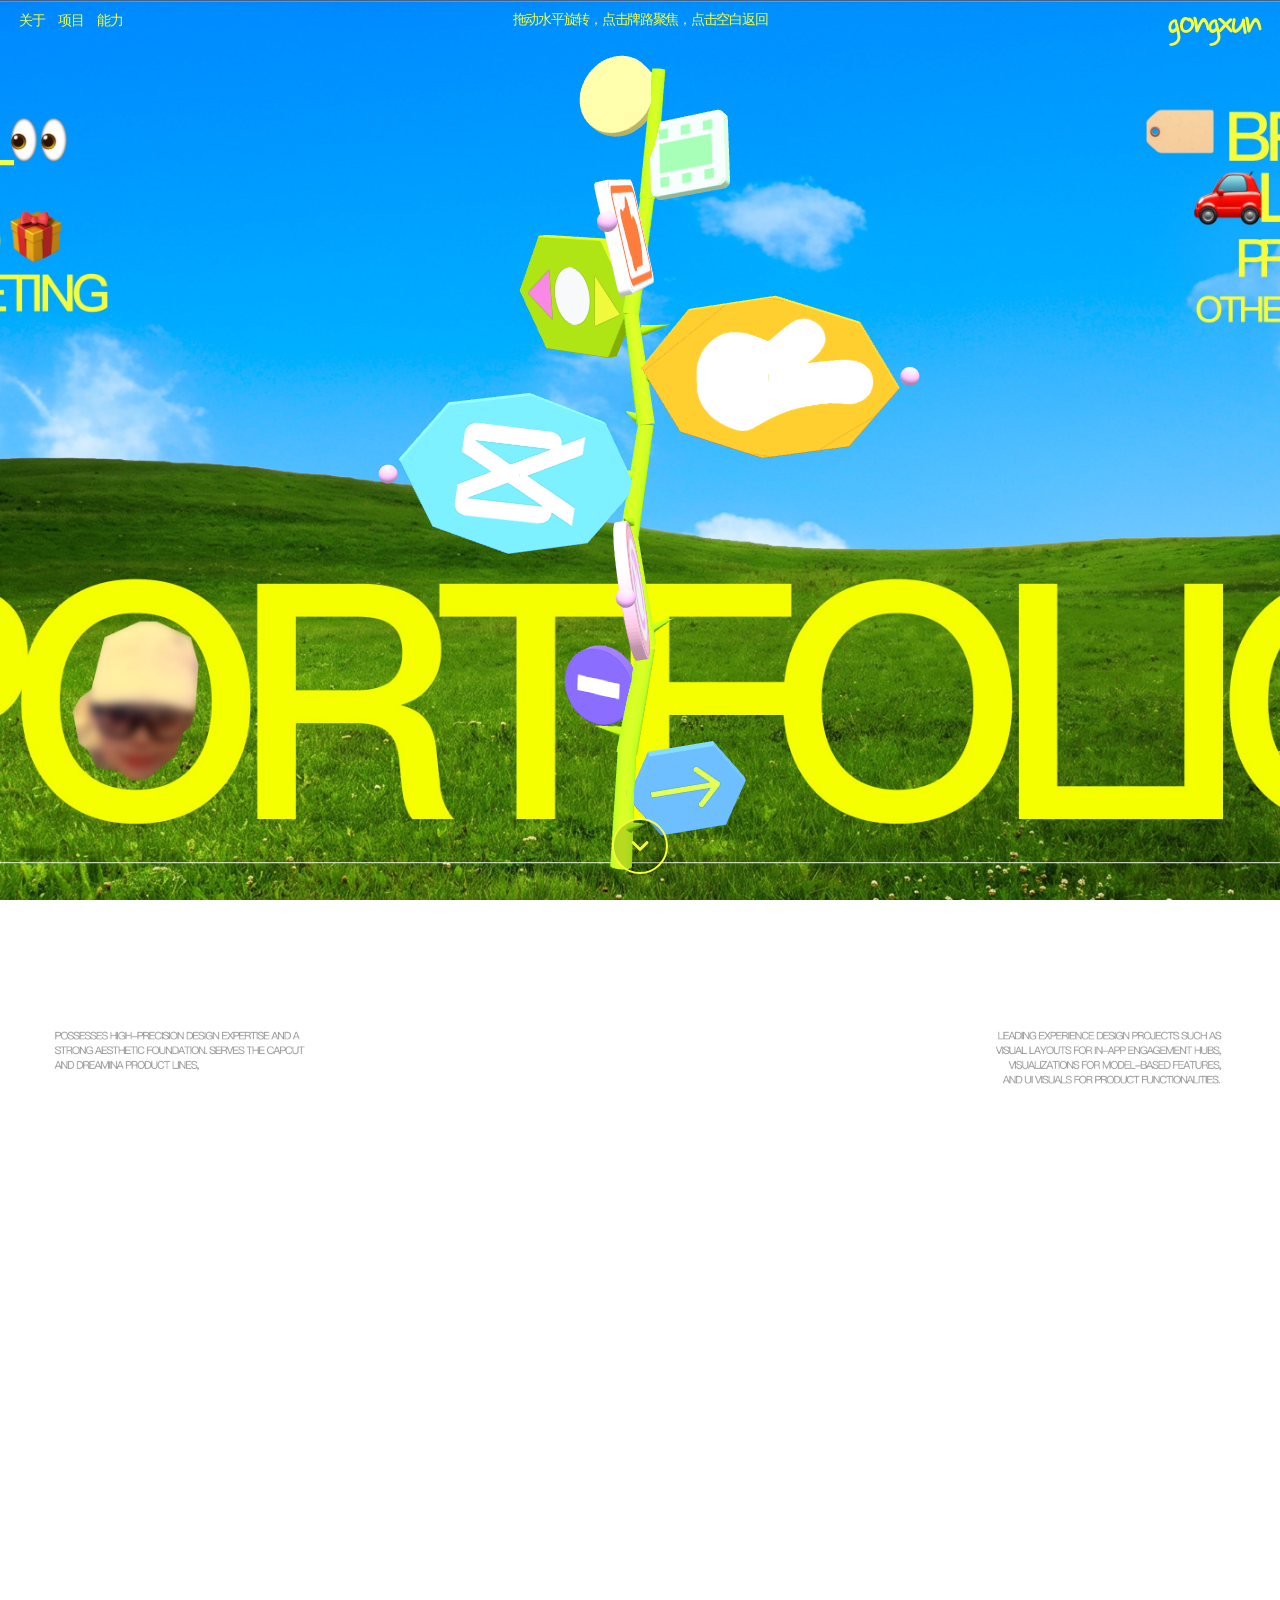
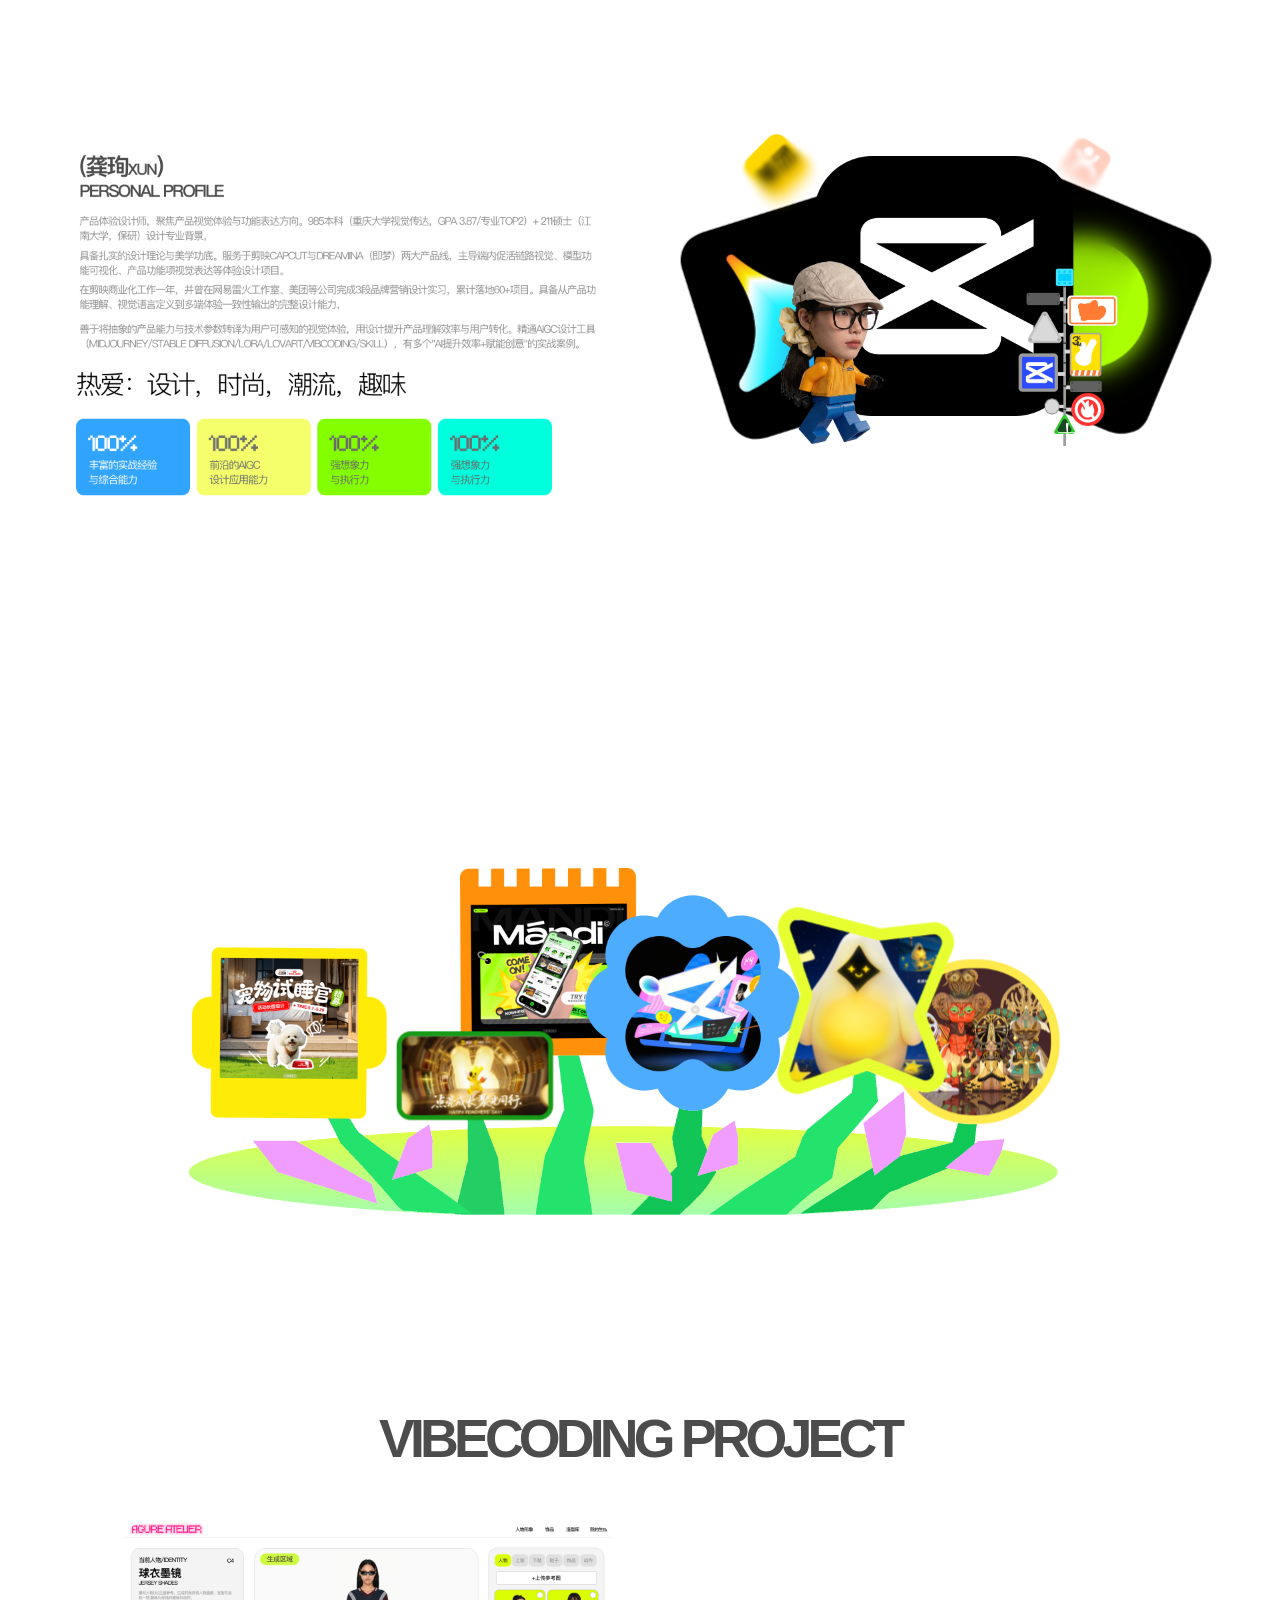
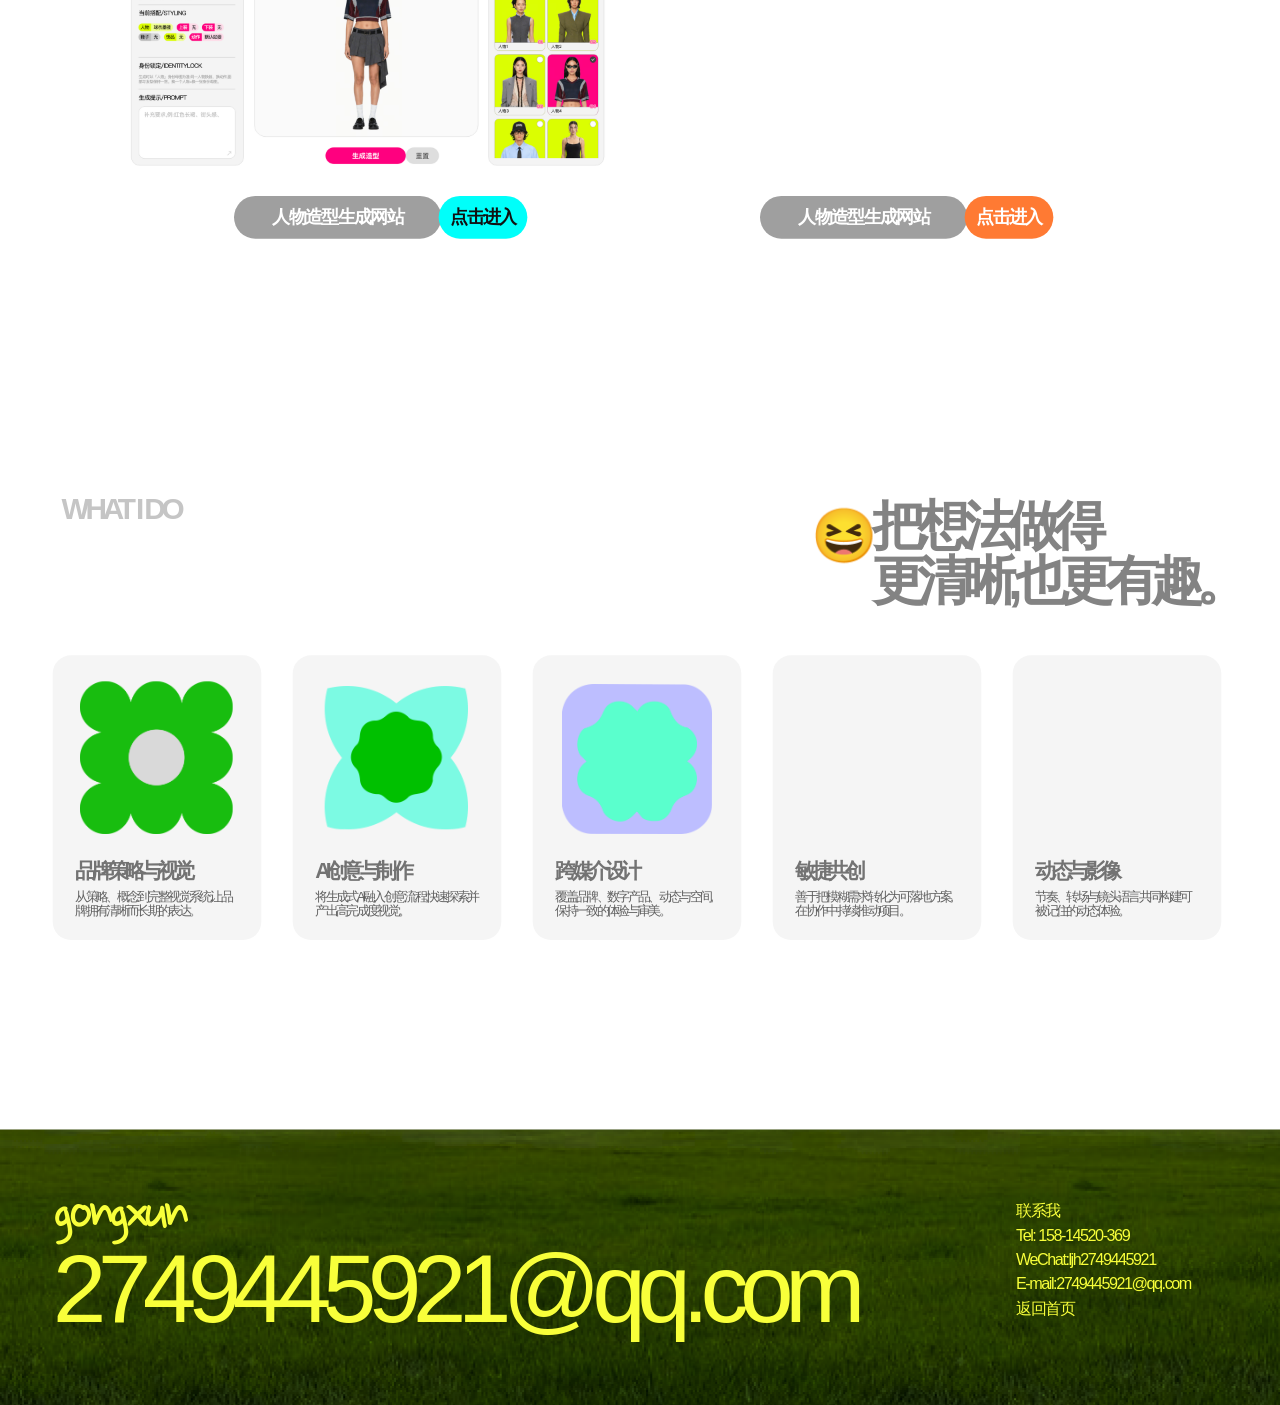
==== portfolio.html @ 0801b90e "fix: 滚动页面时自动退出路牌详情，避免文字残留" ====
<!doctype html>
<html lang="zh-CN">
<head>
<meta charset="UTF-8">
<meta name="viewport" content="width=device-width,initial-scale=1,maximum-scale=1,user-scalable=no">
<title>gongxun · PORTFOLIO</title>
<link rel="preconnect" href="https://fonts.googleapis.com">
<link rel="preconnect" href="https://fonts.gstatic.com" crossorigin>
<link href="https://fonts.googleapis.com/css2?family=Nanum+Pen+Script&display=swap" rel="stylesheet">
<style>
*{box-sizing:border-box;margin:0;padding:0}
html,body{width:100%;overflow-x:hidden;background:#fff}
body{font-family:"PingFang SC","PingFang TC",-apple-system,sans-serif;color:#F8FF3A}
.hero{position:relative;height:100vh;overflow:hidden}
.bg-full{position:absolute;inset:0;z-index:0;background:url('images/figma-home/portfolio-bg.jpg') center/cover no-repeat;transition:filter .6s ease,transform .6s ease}
body.detail-on .bg-full{filter:blur(18px) saturate(1.15);transform:scale(1.12)}
#stage3d{position:absolute;inset:0;z-index:1;display:block;width:100%;height:100%;touch-action:none;cursor:grab}
#stage3d:active{cursor:grabbing}
.board{position:absolute;left:50%;top:0;width:1920px;height:1002px;transform:translateX(-50%);transform-origin:top center;z-index:2;pointer-events:none}
.nav{position:absolute;left:29px;top:15px;display:flex;gap:20px;pointer-events:auto}
.nav a{font-size:20.7px;letter-spacing:-0.09em;line-height:29px;color:#F8FF3A;text-decoration:none;cursor:pointer;font-weight:400}
.nav a:hover{text-decoration:underline;text-underline-offset:4px}
.hint{position:absolute;left:50%;top:14px;transform:translateX(-50%);font-size:21.2px;letter-spacing:-0.09em;line-height:30px;white-space:nowrap;color:#F8FF3A}
.logo{position:absolute;right:32px;top:0;font-family:'Nanum Pen Script',cursive;font-size:66px;line-height:76px;letter-spacing:-0.09em;color:#F8FF3A}
.scroll-arrow{position:absolute;left:50%;bottom:26px;transform:translateX(-50%);z-index:5;width:56px;height:56px;border-radius:50%;border:2.5px solid #F8FF3A;color:#F8FF3A;background:rgba(0,0,0,.15);display:flex;align-items:center;justify-content:center;cursor:pointer;pointer-events:auto;transition:opacity .45s ease;animation:arrowBob 1.7s ease-in-out infinite}
.scroll-arrow svg{width:28px;height:28px}
.scroll-arrow:hover{background:rgba(248,255,58,.2)}
@keyframes arrowBob{0%,100%{transform:translateX(-50%) translateY(0)}50%{transform:translateX(-50%) translateY(9px)}}
.detail-panel{position:fixed;z-index:3;top:27.5%;pointer-events:none;opacity:0;transition:opacity .5s ease .18s,transform .5s ease .18s}
.detail-panel.side-r{left:55%;width:37.6%;text-align:left;transform:translateX(34px)}
.detail-panel.side-l{left:8.4%;width:37.6%;text-align:center;transform:translateX(-34px)}
body.detail-on .detail-panel{opacity:1;transform:none}
.dt{font-size:min(34px,1.77vw);font-weight:600;color:#fff;letter-spacing:-0.09em;line-height:1.4;text-shadow:0 2px 18px rgba(0,40,80,.35)}
.dm{margin-top:.7em;font-size:min(20px,1.04vw);line-height:1.4;color:rgba(255,255,255,.85);letter-spacing:-0.09em;text-shadow:0 2px 14px rgba(0,40,80,.35)}
.db{font-size:min(20px,1.04vw);line-height:1.4;color:rgba(255,255,255,.95);letter-spacing:-0.09em;text-shadow:0 2px 14px rgba(0,40,80,.4)}
.lower{position:relative;width:100%;overflow:hidden;background:#fff}
.lower-inner{position:absolute;left:50%;top:0;width:1920px;height:5558px;transform:translateX(-50%);transform-origin:top center}
.lower-inner img{position:absolute;display:block;user-select:none;-webkit-user-drag:none}
.sec1{top:0;left:-3px;width:1920px;height:2394px}
.sec2{top:1821px;left:-14px;width:1941px;height:1552px}
.grass{top:3950px;left:-61px;width:2107px;height:999px}
.wcard{position:absolute;top:4433px;width:313px;height:427px;background:#f5f5f5;border-radius:27.5px}
.wc1{left:79px}.wc2{left:439px}.wc3{left:799px}.wc4{left:1159px}.wc5{left:1519px}
.wcard .f1{left:41px;top:39px;width:229px;height:229px}
.wcard .f2a{left:41px;top:39px;width:229px;height:229px}
.wcard .f2b{left:48px;top:46px;width:215px;height:215px}
.wcard .f3b{left:44px;top:43px;width:225px;height:225px}
.wcard .f3a{left:44px;top:32px;width:229px;height:229px}
.wcard .f4{left:37px;top:39px;width:238px;height:228px}
.wcard .f5a{left:44px;top:43px;width:225px;height:225px}
.wcard .f5b{left:55px;top:55px;width:202px;height:202px}
.wc-title{position:absolute;left:34px;top:307px;font-weight:600;font-size:31.8px;line-height:33px;letter-spacing:-7.3px;color:#737373;white-space:nowrap}
.wc-desc{position:absolute;left:34px;top:351px;width:244px;font-weight:300;font-size:19.8px;line-height:20.5px;letter-spacing:-4.5px;color:#606060}
.foot{position:absolute;left:-31px;top:5144px;width:1982px;height:693px;overflow:hidden}
.foot>img{left:0;top:0;width:1982px;height:693px}
.foot-gx{position:absolute;left:110px;top:75px;font-family:'Nanum Pen Script',cursive;font-weight:400;font-size:94.5px;line-height:109px;letter-spacing:-8.5px;color:#F8FF3A}
.foot-contact{position:absolute;left:1555px;top:104px;width:306px;font-weight:400;font-size:24.3px;line-height:36.8px;letter-spacing:-2.2px;color:#F8FF3A;white-space:pre-line;text-align:left}
.foot-email{position:absolute;left:110px;top:130px;font-weight:400;font-size:144.8px;line-height:218.7px;letter-spacing:-13px;color:#F8FF3A;white-space:nowrap}
.collage-blank{position:absolute;left:-80px;top:302px;width:2080px;height:784px;background:#fff;z-index:2}
.piece-wrap{position:absolute;left:0;top:0;z-index:3;will-change:transform;pointer-events:auto;-webkit-user-drag:none}
.piece{position:absolute;left:0;top:0;width:100%;height:100%;pointer-events:none;-webkit-user-drag:none;user-select:none}
.pc-gray{filter:grayscale(1)}
.pc-color{opacity:0;transition:opacity .35s ease}
.piece-wrap:hover .pc-color{opacity:1}
.scene-blank{position:absolute;left:1010px;top:1243px;width:819px;height:593px;background:#fff;z-index:2}
#sceneLayer{position:absolute;left:0;top:0;width:100%;height:100%;z-index:3;pointer-events:none}
.scene-img{position:absolute;display:block;-webkit-user-drag:none;user-select:none;pointer-events:none;transform-origin:50% 50%}
.scene-fan{will-change:transform}
.scene-hit{position:absolute;left:1010px;top:1243px;width:819px;height:593px;z-index:8;pointer-events:auto}
.vibe-link{position:absolute;z-index:9;display:block}
.garden-blank{position:absolute;left:-80px;top:1997px;width:2080px;height:1009px;background:#fff;z-index:1}
.garden-base{position:absolute;left:282.9px;top:2540.9px;width:1303px;height:331.5px;z-index:2;pointer-events:none;user-select:none;-webkit-user-drag:none}
.garden-title{position:absolute;left:501px;top:2105px;width:917px;z-index:4;font-weight:600;font-size:80.5px;line-height:83.4px;letter-spacing:-7.25px;color:#4c4c4c;text-align:center;text-transform:uppercase;white-space:nowrap;opacity:0;transition:opacity .6s ease}
.garden-title.shown{opacity:1}
.garden-label{position:absolute;z-index:4;color:#6a6a6a;font-size:19.35px;line-height:31px;white-space:nowrap;pointer-events:none;opacity:0;transition:opacity .55s ease}
.garden-label.shown{opacity:1}
.garden-label .zh{font-weight:600}
.garden-label .en{font-weight:400;margin-top:-10.4px}
#gardenSvg{position:absolute;left:0;top:0;width:1920px;height:5558px;z-index:4;pointer-events:none;overflow:visible}
#gardenSvg path,#gardenSvg circle{opacity:0;transition:opacity .55s ease}
#gardenSvg path.shown,#gardenSvg circle.shown{opacity:1}
.vibe-blank{position:absolute;left:-80px;top:3006px;width:2080px;height:944px;background:#fff;z-index:1}
.vibe-shot{z-index:2;border-radius:41px;object-fit:cover}
.vibe-title{position:absolute;left:501px;top:3167px;width:917px;z-index:4;font-weight:600;font-size:80.5px;line-height:83.4px;letter-spacing:-7.25px;color:#4c4c4c;text-align:center;text-transform:uppercase;white-space:nowrap}
.vibe-pill{position:absolute;z-index:4;height:64px;border-radius:32px;background:#9f9f9f;display:flex;align-items:center;justify-content:center;font-weight:600;font-size:27.1px;line-height:28.1px;letter-spacing:-2.44px;color:#fff}
.vibe-btn{position:absolute;z-index:4;width:133px;height:64px;border-radius:32px;display:flex;align-items:center;justify-content:center;font-weight:600;font-size:27.1px;line-height:28.1px;letter-spacing:-2.44px}
.vibe-btn.cyan{background:#00fffa;color:#111}
.vibe-btn.orange{background:#ff7a33;color:#fff}
.what-en{position:absolute;left:34px;top:4191px;width:295px;z-index:4;font-weight:600;font-size:44.65px;line-height:46.26px;letter-spacing:-6.25px;color:#c5c5c5;text-align:center}
.what-emoji{position:absolute;left:1216px;top:4213px;width:80px;height:59px;z-index:4;font-size:79.7px;line-height:82.6px;overflow:visible}
.what-cn{position:absolute;left:1308px;top:4198px;width:565px;z-index:4;font-weight:600;font-size:79.7px;line-height:82.6px;letter-spacing:-11.96px;color:#838383}
#flowerMask{position:absolute;left:0;top:0;width:100%;height:100%;z-index:2;pointer-events:none}
#flowerMask img{position:absolute;display:block}
#flowerLayer{position:absolute;left:0;top:0;width:100%;height:100%;z-index:3;pointer-events:none}
.flower{position:absolute;transform-origin:50% 100%;pointer-events:auto;cursor:pointer;will-change:transform}
.flower img{position:absolute;display:block;pointer-events:none;-webkit-user-drag:none;user-select:none}
.flower.nopdf{cursor:default}
.pdf-backdrop{position:fixed;inset:0;z-index:50;display:flex;align-items:center;justify-content:center;background:rgba(28,28,32,.42);backdrop-filter:blur(14px);-webkit-backdrop-filter:blur(14px);opacity:0;pointer-events:none;transition:opacity .3s ease}
.pdf-backdrop.open{opacity:1;pointer-events:auto}
.pdf-win{position:relative;width:min(88vw,1040px);height:84vh;max-height:880px;background:#4b4f54;border-radius:24px;overflow:hidden;box-shadow:0 30px 90px rgba(0,0,0,.38);display:flex;flex-direction:column;transform:scale(.95) translateY(12px);transition:transform .32s cubic-bezier(.22,1,.36,1)}
.pdf-backdrop.open .pdf-win{transform:scale(1) translateY(0)}
.pdf-bar{position:absolute;top:0;left:0;right:0;z-index:3;display:flex;align-items:center;gap:14px;padding:0 22px;height:62px;background:rgba(255,255,255,.86);backdrop-filter:blur(14px);-webkit-backdrop-filter:blur(14px);border-bottom:1px solid rgba(0,0,0,.06);transition:opacity .28s ease,transform .28s ease}
.pdf-win.idle .pdf-bar{opacity:0;transform:translateY(-12px);pointer-events:none}
.pdf-title{font-weight:600;font-size:17px;color:#333;letter-spacing:-.2px;flex:1;min-width:0;white-space:nowrap;overflow:hidden;text-overflow:ellipsis}
.pdf-ext{flex:none;font-size:13px;font-weight:600;color:#777;border:1px solid #dcdcdc;border-radius:20px;padding:5px 12px;text-decoration:none;transition:border-color .2s,color .2s,background .2s}
.pdf-ext:hover{border-color:#bbb;color:#444;background:rgba(255,255,255,.7)}
.pdf-close{flex:none;width:38px;height:38px;border-radius:50%;border:none;background:#f0f0f0;color:#666;font-size:17px;line-height:1;cursor:pointer;display:flex;align-items:center;justify-content:center;transition:background .2s,color .2s}
.pdf-close:hover{background:#e2e2e2;color:#111}
.pdf-scroll{flex:1;overflow-y:auto;overflow-x:hidden;display:flex;flex-direction:column;align-items:stretch;gap:0;padding:0;scrollbar-width:none;-ms-overflow-style:none}
.pdf-scroll::-webkit-scrollbar{width:0;height:0;display:none}
.pdf-page{flex:none;width:100%;background:#fff;overflow:hidden}
.pdf-page canvas{display:block;width:100%;height:auto}
.pdf-loading{margin:auto;color:rgba(255,255,255,.85);font-size:15px;letter-spacing:.5px}
.pdf-fallback{flex:1;width:100%;border:0;background:#fff}
html.pdf-lock,body.pdf-lock{overflow:hidden}
</style>
<script type="importmap">{"imports":{"three":"./vendor/three.module.js","three/addons/":"./vendor/three-addons/"}}</script>
</head>
<body>
<section class="hero">
<div class="bg-full"></div>
<div class="board">
  <nav class="nav">
    <a href="#">关于</a>
    <a href="#">项目</a>
    <a href="#">能力</a>
  </nav>
  <div class="hint">拖动水平旋转，点击牌路聚焦，点击空白返回</div>
  <div class="logo">gongxun</div>
</div>
<canvas id="stage3d"></canvas>
<div class="scroll-arrow" id="scrollArrow" role="button" aria-label="向下滚动"><svg viewBox="0 0 24 24" fill="none" stroke="currentColor" stroke-width="2.4" stroke-linecap="round" stroke-linejoin="round"><path d="M6 9l6 6 6-6"/></svg></div>
</section>
<div class="detail-panel" id="detailPanel">
  <div class="dt" id="dTitle"></div>
  <div class="dm" id="dMeta"></div>
  <div id="dBody"></div>
</div>
<div class="pdf-backdrop" id="pdfBackdrop">
  <div class="pdf-win" role="dialog" aria-modal="true" aria-labelledby="pdfTitle">
    <div class="pdf-bar">
      <div class="pdf-title" id="pdfTitle"></div>
      <a class="pdf-ext" id="pdfExt" href="#" target="_blank" rel="noopener">新窗口打开</a>
      <button class="pdf-close" id="pdfClose" aria-label="关闭">✕</button>
    </div>
    <div class="pdf-scroll" id="pdfScroll"></div>
  </div>
</div>
<main class="lower" id="lower">
<div class="lower-inner" id="lowerInner">
  <img class="sec1" data-src="images/figma-home/lower-sec1.png" alt="" loading="lazy" decoding="async">
  <img class="sec2" data-src="images/figma-home/lower-sec2.png" alt="" loading="lazy" decoding="async">
  <img class="grass" data-src="images/figma-home/lower-grass.png" alt="" loading="lazy" decoding="async">
  <div class="collage-blank"></div>
  <div id="pieceLayer"></div>
  <div class="scene-blank"></div>
  <div id="sceneLayer"></div>
  <div class="scene-hit" id="sceneHit"></div>
  <div id="flowerMask"></div>
  <div id="flowerLayer"></div>
  <div class="garden-blank"></div>
  <img class="garden-base" data-src="images/figma-home/garden-base.png?v=20260901b" alt="" loading="lazy" decoding="async">
  <div class="garden-title">🔑Key Projects</div>
  <svg id="gardenSvg" viewBox="0 0 1920 5558" xmlns="http://www.w3.org/2000/svg">
    <g stroke="#b5b5b5" stroke-width="2" fill="none">
      <path d="M356 2411 V2458"/>
      <path d="M645 2336 V2598"/>
      <path d="M914 2285 V2352"/>
      <path d="M1074 2336 V2410"/>
      <path d="M1317 2321 V2438"/>
      <path d="M1609 2449 V2523 H1562"/>
    </g>
    <g>
      <circle cx="356" cy="2413" r="5" fill="#ffe100"/>
      <circle cx="645" cy="2336" r="5" fill="#179b17"/>
      <circle cx="914" cy="2285" r="5" fill="#ff9009"/>
      <circle cx="1074" cy="2336" r="5" fill="#4eacff"/>
      <circle cx="1317" cy="2320" r="5" fill="#e7ff30"/>
      <circle cx="1609" cy="2449" r="5" fill="#ffea4e"/>
    </g>
  </svg>
  <div class="garden-label" style="left:267px;top:2352px;width:295px"><div class="zh">大众点评实习设计作品</div><div class="en">Dazhong Dianping Design Works</div></div>
  <div class="garden-label" style="left:549px;top:2275px;width:203px"><div class="zh">美团实习设计作品</div><div class="en">Meituan Design Works</div></div>
  <div class="garden-label" style="left:835px;top:2223px;width:150px"><div class="zh">IU设计作品</div><div class="en">IU Design Works</div></div>
  <div class="garden-label" style="left:1016px;top:2267px;width:238px"><div class="zh">剪映商业化设计作品</div><div class="en">Commercial Design Works</div></div>
  <div class="garden-label" style="left:1232px;top:2236px;width:203px"><div class="zh">其他设计作品</div><div class="en">Internship design work</div></div>
  <div class="garden-label" style="left:1534px;top:2386px;width:148px"><div class="zh">IP设计作品</div><div class="en">IP Design Works</div></div>
  <div class="vibe-blank"></div>
  <img class="vibe-shot" data-src="images/figma-home/vibe-studio.png" style="left:181px;top:3332px;width:741px;height:383px" alt="人物造型生成网站工作台" loading="lazy" decoding="async">
  <img class="vibe-shot" data-src="images/figma-home/vibe-poster.png" style="left:988px;top:3332px;width:743px;height:383px" alt="海报模板工坊" loading="lazy" decoding="async">
  <div class="vibe-title">Vibecoding project</div>
  <div class="vibe-pill" style="left:351px;top:3744px;width:311px">人物造型生成网站</div>
  <div class="vibe-pill" style="left:1140px;top:3744px;width:311px">人物造型生成网站</div>
  <div class="vibe-btn cyan" style="left:658px;top:3744px">点击进入</div>
  <div class="vibe-btn orange" style="left:1447px;top:3744px">点击进入</div>
  <a class="vibe-link" href="atelier.html" style="left:658px;top:3744px;width:133px;height:64px" aria-label="进入人物造型生成网站"></a>
  <a class="vibe-link" href="poster.html" style="left:1447px;top:3744px;width:133px;height:64px" aria-label="进入海报生成工坊"></a>
  <div class="what-en">WHAT I DO</div>
  <div class="what-emoji">😆</div>
  <div class="what-cn">把想法做得<br>更清晰,也更有趣。</div>
  <div class="wcard wc1">
    <img class="f1" data-src="images/figma-home/flower1.png" alt="" loading="lazy" decoding="async">
    <div class="wc-title">品牌策略与视觉</div>
    <div class="wc-desc">从策略、概念到完整视觉系统,让品牌拥有清晰而长期的表达。</div>
  </div>
  <div class="wcard wc2">
    <img class="f2a" data-src="images/figma-home/flower2-bg.png" alt="" loading="lazy" decoding="async">
    <img class="f2b" data-src="images/figma-home/flower2-fg.png" alt="" loading="lazy" decoding="async">
    <div class="wc-title">AI创意与制作</div>
    <div class="wc-desc">将生成式AI融入创意流程,快速探索并产出高完成度视觉。</div>
  </div>
  <div class="wcard wc3">
    <img class="f3b" data-src="images/figma-home/flower3-bg.png" alt="" loading="lazy" decoding="async">
    <img class="f3a" data-src="images/figma-home/flower3-fg.png" alt="" loading="lazy" decoding="async">
    <div class="wc-title">跨媒介设计</div>
    <div class="wc-desc">覆盖品牌、数字产品、动态与空间,保持一致的体验与审美。</div>
  </div>
  <div class="wcard wc4">
    <img class="f4" data-src="images/figma-home/flower5.png" alt="" loading="lazy" decoding="async">
    <div class="wc-title">敏捷共创</div>
    <div class="wc-desc">善于把模糊需求转化为可落地方案,在协作中持续推动项目。</div>
  </div>
  <div class="wcard wc5">
    <img class="f5a" data-src="images/figma-home/flower4-bg.png" alt="" loading="lazy" decoding="async">
    <img class="f5b" data-src="images/figma-home/flower4-fg.png" alt="" loading="lazy" decoding="async">
    <div class="wc-title">动态与影像</div>
    <div class="wc-desc">节奏、转场与镜头语言共同构建可被记住的动态体验。</div>
  </div>
  <footer class="foot">
    <img data-src="images/figma-home/lower-footer.png" alt="" loading="lazy" decoding="async">
    <div class="foot-gx">gongxun</div>
    <div class="foot-contact">联系我
Tel: 158-14520-369
WeChat:ljh2749445921
E-mail:2749445921@qq.com
返回首页</div>
    <div class="foot-email">2749445921@qq.com</div>
  </footer>
</div>
</main>
<script>
(function(){
  var io=new IntersectionObserver(function(es){
    es.forEach(function(en){
      if(en.isIntersecting){
        var im=en.target;
        if(im.dataset&&im.dataset.src){im.src=im.dataset.src;im.removeAttribute('data-src');}
        io.unobserve(im);
      }
    });
  },{rootMargin:'350px 0px'});
  function reg(n){if(n&&n.nodeType===1){if(n.tagName==='IMG'&&n.dataset&&n.dataset.src)io.observe(n);if(n.querySelectorAll)n.querySelectorAll('img[data-src]').forEach(function(im){io.observe(im);});}}
  document.querySelectorAll('img[data-src]').forEach(function(im){io.observe(im);});
  new MutationObserver(function(muts){
    muts.forEach(function(m){m.addedNodes&&m.addedNodes.forEach(reg);});
  }).observe(document.documentElement,{childList:true,subtree:true});
})();
</script>
<script type="module">
import * as THREE from'three';
import{OrbitControls}from'three/addons/controls/OrbitControls.js';

const scene=new THREE.Scene();
const camera=new THREE.PerspectiveCamera(31,innerWidth/innerHeight,.1,100);
camera.position.set(11.2,0.4,18.0);
const renderer=new THREE.WebGLRenderer({antialias:true,alpha:true,canvas:document.getElementById('stage3d')});
renderer.setPixelRatio(Math.min(devicePixelRatio,2));
renderer.setSize(innerWidth,innerHeight);
renderer.setClearColor(0x000000,0);
renderer.outputColorSpace=THREE.SRGBColorSpace;

scene.add(new THREE.HemisphereLight(0xffffff,0xc7c9cc,2.5));
const key=new THREE.DirectionalLight(0xffffff,3.5);key.position.set(6,10,9);scene.add(key);
const fill=new THREE.DirectionalLight(0xdbe3ef,1.4);fill.position.set(-8,3,-7);scene.add(fill);
const rig=new THREE.Group();scene.add(rig);

const trunkMat=new THREE.MeshStandardMaterial({color:0xb9ff12,roughness:.82,metalness:0}),
branchMat=new THREE.MeshStandardMaterial({color:0xa9ef00,roughness:.86,metalness:0}),
thornMat=new THREE.MeshStandardMaterial({color:0xa3e900,roughness:.88,metalness:0}),
budMat=new THREE.MeshStandardMaterial({color:0xf0b9f3,roughness:.88,metalness:0});

function cylinderSeg(a,b,r,mat,radial=18){
 const d=new THREE.Vector3().subVectors(b,a),m=new THREE.Vector3().addVectors(a,b).multiplyScalar(.5);
 const mesh=new THREE.Mesh(new THREE.CylinderGeometry(r*.84,r,d.length(),radial),mat);
 mesh.position.copy(m);
 mesh.quaternion.setFromUnitVectors(new THREE.Vector3(0,1,0),d.clone().normalize());
 rig.add(mesh);return mesh;
}
const trunkPts=[[-.28,-5.25,.02],[-.18,-3.75,.04],[.08,-2.35,-.03],[-.15,-.9,.02],[.08,.55,-.02],[-.12,2,.03],[.1,3.5,-.02],[.3,5.15,.02]].map(p=>new THREE.Vector3(...p));
for(let i=0;i<trunkPts.length-1;i++)cylinderSeg(trunkPts[i],trunkPts[i+1],.145-i*.007,trunkMat,22);
function trunkX(y){for(let i=0;i<trunkPts.length-1;i++){const a=trunkPts[i],b=trunkPts[i+1];if(y>=a.y&&y<=b.y)return THREE.MathUtils.lerp(a.x,b.x,(y-a.y)/(b.y-a.y));}return 0;}
[-4.72,-3.48,-2.12,-.72,.62,1.78,3.08,4.28].forEach((y,i)=>{
 const an=i*2.37+.42,rad=new THREE.Vector3(Math.cos(an),0,Math.sin(an));
 const base=new THREE.Vector3(trunkX(y),y,0).addScaledVector(rad,.11);
 const tip=base.clone().addScaledVector(rad,.38);tip.y+=i%2?.07:.12;
 const d=new THREE.Vector3().subVectors(tip,base);
 const th=new THREE.Mesh(new THREE.ConeGeometry(.075,d.length(),5),thornMat);
 th.position.addVectors(base,tip).multiplyScalar(.5);
 th.quaternion.setFromUnitVectors(new THREE.Vector3(0,1,0),d.normalize());
 rig.add(th);
});

const leaves=[
 {y:4.88,a:2.98,w:1.02,h:1.02,type:'circle',tilt:.13,roll:-.08,ci:1,side:-1},
 {y:3.98,a:-.08,w:1.03,h:.98,type:'round',map:'mint',tilt:-.14,roll:.1,ci:0,side:1},
 {y:2.92,a:1.18,w:2.2,h:1.34,type:'round',map:'orange-card',tilt:.2,roll:-.17,bud:1,ci:2,side:1},
 {y:2.30,a:3.48,w:2.46,h:1.56,type:'greenleaf',tilt:-.19,roll:.14,ci:3,side:-1},
 {y:1.18,a:-.38,w:3.3,h:2.07,type:'rabbit',map:'rabbit',tilt:.15,roll:-.09,bud:1,ci:4,side:1},
 {y:-.12,a:2.38,w:3.05,h:2.07,type:'bluepoly',tilt:-.17,roll:.12,bud:1,ci:5,side:-1},
 {y:-1.52,a:1.08,w:1.72,h:1.72,type:'circle',map:'fire',tilt:.16,roll:-.07,bud:1,ci:7,side:1},
 {y:-2.92,a:3.08,w:1.02,h:1.02,type:'circle',map:'minus',tilt:-.14,roll:.09,ci:8,side:-1},
 {y:-4.28,a:-.62,w:1.52,h:1.1,type:'arrowpoly',tilt:.18,roll:.16,ci:6,side:1}
];
const panelColors=[0xfff78e,0xcfffd4,0xffffff,0xb3e900,0xffb820,0x6ed8ff,0xffc7e1,0x7e61ff,0x5faafe];

const details=[
 {t:'关于我 / 视觉设计师',m:'2026 届应届 ｜ 坐标北京',b:[
  '以 3D 路标串联整个作品集导航，拖动路牌可以旋转，点击路牌查看对应板块',
  '方向覆盖视觉设计、品牌设计与 AIGC 创意生产，跟着路标依次探索',
  '底部 PORTFOLIO 大字 O 里的头像就是我本人']},
 {t:'导航 / 点击路牌聚焦',m:'拖动水平旋转 ｜ 单击查看详情',b:[
  '单击任意路牌：镜头推近聚焦，背景虚化并展开文字介绍',
  '继续单击其他路牌可直接切换详情内容',
  '点击空白处退出详情模式，返回全景视图']},
 {t:'美团大众点评 / 品牌营销设计师 / 实习',m:'时间：2025.03 – 2025.05 ｜ 累计落地项目：20+',b:[
  '主导整合营销视觉设计：深度洞察"携宠出游"新兴生活方式，独立负责主视觉KV、线上活动页及线下《住玩攻略》地图等全链路物料设计，成功传递"宠物友好"品牌形象，有效提升必住榜在养宠人群中的品牌认知与好感度，并参与皇家宠物食品达成品牌合作；活动UV-CTR达0.72%，显著高于行业均值',
  '负责多场景视觉设计与营销玩法页面设计：从0到1完成活动视觉策略制定、主KV设计及多端延展，精准契合"户外解压""地方美食"主题；针对"用户流量分散"的核心痛点，设计了一套以"收集贴纸"为激励的周期性任务玩法页面视觉设计，有效引导用户跨品类参与"解压""丽人"等场景活动',
  '深化品牌触点体验与实体物料落地：主导"必住榜"内宣活动实体宣传物料设计，凭借优质物料推动活动参与度与反响双优，进一步扩大必住榜在员工内部的认知覆盖',
  '头图动效设计：参与并负责5个活动头图的动效设计，以动态视觉呈现强化内容吸引力，提升用户点击率']},
 {t:'BRAND MARKETING / 品牌营销',m:'品牌设计 ｜ 2024 – 2026',b:[
  '品牌 VI 系统：标志、色彩、字体与应用规范搭建',
  '包装设计：结构、材质与印刷工艺全程跟进',
  'IP 形象与周边：从角色设定到实物打样落地']},
 {t:'美团 / 品牌创意设计师 / 实习',m:'时间：2025.06 – 2025.08 ｜ 累计落地项目：20+',b:[
  '主导2025教师节全案视觉：独立负责「点亮成长，聚光同行」活动设计，提出"知识隧道"创意策略，运用AIGC工具2天内产出3版高质量KV并获一次性通过，完成30+项物料延展，强化品牌感知',
  '驱动AIGC设计流程革新：作为团队AIGC核心应用者，日均可根据项目最高输出10多版差异化提案，提升创意效率；设计可复用AI模板，赋能非设计人员快速产出，降低项目成本',
  '打造高口碑文化实体产品：主导MVP文化贴纸系列设计，实现企业文化"软着陆"；设计袋鼠捏捏乐玩具包装设计，全程跟进印刷生产与质量把控，确保设计理念完美落地',
  '优化品牌触点体验：利用AI视频生成公众号动态图标系统设计，融合实景插画与AI辅助设计，提升内容辨识度与用户体验',
  '承担企业公益设计：参与"青山公益"项目视觉设计，运用Lora模型1.5天完成从创意到排版全流程，生动传递美团在环保领域的贡献，用设计践行企业社会责任',
  '参与AI视频生成设计：参与美团袋鼠大艺术家宣传片AI视频生成设计，协助分镜生成与视频转场生成']},
 {t:'美团 / 品牌创意设计师 / 实习',m:'时间：2025.06 – 2025.08 ｜ 累计落地项目：20+',b:[
  '主导2025教师节全案视觉：独立负责「点亮成长，聚光同行」活动设计，提出"知识隧道"创意策略，运用AIGC工具2天内产出3版高质量KV并获一次性通过，完成30+项物料延展，强化品牌感知',
  '驱动AIGC设计流程革新：作为团队AIGC核心应用者，日均可根据项目最高输出10多版差异化提案，提升创意效率；设计可复用AI模板，赋能非设计人员快速产出，降低项目成本',
  '打造高口碑文化实体产品：主导MVP文化贴纸系列设计，实现企业文化"软着陆"；设计袋鼠捏捏乐玩具包装设计，全程跟进印刷生产与质量把控，确保设计理念完美落地',
  '优化品牌触点体验：利用AI视频生成公众号动态图标系统设计，融合实景插画与AI辅助设计，提升内容辨识度与用户体验',
  '承担企业公益设计：参与"青山公益"项目视觉设计，运用Lora模型1.5天完成从创意到排版全流程，生动传递美团在环保领域的贡献，用设计践行企业社会责任',
  '参与AI视频生成设计：参与美团袋鼠大艺术家宣传片AI视频生成设计，协助分镜生成与视频转场生成']},
 {t:'PROJECTS / 项目实践',m:'项目经历 ｜ 2023 – 2026',b:[
  '校园与公益项目：用设计解决真实的传播问题',
  '跨界协作：与插画、摄影、开发团队联合创作',
  '设计竞赛：多项竞赛入围与获奖经历']},
 {t:'网易雷火工作室 / 品牌营销设计师 / 实习',m:'时间：2024.06 – 2024.11 ｜ 累计落地项目：30+',b:[
  '游戏全品类视觉适配与内容宣发物料创作：对接《永劫无间》《界外狂潮》《倩女幽魂》等游戏IP，独立完成角色宣传卡、预热海报、短视频宣发片头、线下推广展架等物料设计，确保视觉风格贴合游戏世界观（如武侠风、科幻风），强化IP辨识度',
  '视觉资产规范化管理：按"IP类别+物料类型"分类归档海报、品牌手册等200+视觉素材，搭建团队素材库，助力后续设计效率提升30%',
  '游戏营销场景落地：主导《永劫无间》CP30周边设计，结合游戏特色与玩家收藏需求，融入打卡元素，根据使用场景设计便携性高、趣味性强的周边，获玩家社群高频转发，强化用户粘性',
  '品牌调性把控：参与线下游戏宣讲会PPT、品牌手册设计，确保全渠道视觉语言统一，传递游戏品牌核心价值，积累线下品牌露出物料设计经验']},
 {t:'能力矩阵 / SKILLS',m:'工具与方法',b:[
  '平面设计：Photoshop / Illustrator / Figma',
  '三维与动效：Blender / Three.js / C4D 基础',
  'AI 工具：Midjourney / 即梦 / AIGC 视频',
  '设计方法：品牌策略 / 视觉传达 / 印刷工艺']},
 {t:'OTHER DESIGN / 其他设计',m:'插画与实验',b:[
  '手绘插画与涂鸦：个人化的兴趣表达',
  '实验性版式：打破网格的自由排版探索',
  '摄影记录：生活里的色彩与构图采集']}
];

function panelShape(type,w,h,g=0){
 const s=new THREE.Shape(),W=w/2+g,H=h/2+g;
 if(type==='circle'){s.absarc(0,0,W,0,Math.PI*2);return s;}
 if(type==='round'){const r=Math.min(W,H)*.18;s.moveTo(-W+r,-H);s.lineTo(W-r,-H);s.quadraticCurveTo(W,-H,W,-H+r);s.lineTo(W,H-r);s.quadraticCurveTo(W,H,W-r,H);s.lineTo(-W+r,H);s.quadraticCurveTo(-W,H,-W,H-r);s.lineTo(-W,-H+r);s.quadraticCurveTo(-W,-H,-W+r,-H);s.closePath();return s;}
 let pts=[[-1,0],[-.66,-.76],[0,-1],[.66,-.76],[1,0],[.66,.76],[0,1],[-.66,.76]];
 if(type==='greenleaf'||type==='arrowpoly')pts=[[-1,0],[-.56,-1],[.56,-1],[1,0],[.56,1],[-.56,1]];
 pts.forEach((p,i)=>{const x=p[0]*W,y=p[1]*H;i?s.lineTo(x,y):s.moveTo(x,y);});
 s.closePath();return s;
}
function panelGeo(type,w,h,g=0){return new THREE.ShapeGeometry(panelShape(type,w,h,g),48);}
function setUV(g,w,h){const p=g.attributes.position,u=g.attributes.uv;for(let i=0;i<p.count;i++)u.setXY(i,p.getX(i)/w+.5,p.getY(i)/h+.5);u.needsUpdate=true;return g;}

const mapLoader=new THREE.TextureLoader(),maps={};
['mint','orange-card','rabbit','fire','minus','arrow-g','capcut-logo','shapes-symbols'].forEach(n=>{
 const t=mapLoader.load('images/vine/'+n+'.png');
 t.colorSpace=THREE.SRGBColorSpace;t.anisotropy=8;maps[n]=t;
});

function barBetween(a,b,r1,r2,mat){
  const v=new THREE.Vector3().subVectors(b,a),l=v.length();
  const m=new THREE.Mesh(new THREE.CylinderGeometry(r2,r1,l,10),mat);
  m.position.copy(a).addScaledVector(v,.5);
  m.quaternion.setFromUnitVectors(new THREE.Vector3(0,1,0),v.clone().normalize());
  return m;
}
const clickables=[],armList=[];
leaves.forEach((s,i)=>{
 const col=panelColors[i];
 const arm=new THREE.Group();
 arm.position.set(trunkX(s.y),s.y,0);
 arm.rotation.y=-s.a;
 arm.userData.baseRotY=-s.a;
 rig.add(arm);armList.push(arm);
 const reach=new THREE.Group();arm.add(reach);arm.userData.reach=reach;
 const lx=s.w*.5+.045,ly=s.roll*.28;
 reach.add(barBetween(new THREE.Vector3(0,0,0),new THREE.Vector3(lx,ly,0),.075,.05,branchMat));
 const leaf=new THREE.Group();
 leaf.position.set(lx,ly,0);
 leaf.rotation.set(s.tilt,0,s.roll);
 leaf.userData.baseZ=0;
 reach.add(leaf);
 const bodyGeo=new THREE.ExtrudeGeometry(panelShape(s.type,s.w,s.h),{depth:.13,bevelEnabled:true,bevelSize:.014,bevelThickness:.014,bevelSegments:3,curveSegments:48});
 bodyGeo.center();
 const body=new THREE.Mesh(bodyGeo,new THREE.MeshStandardMaterial({color:col,roughness:.9,metalness:0}));
 leaf.add(body);
 const fg=setUV(panelGeo(s.type,s.w,s.h),s.w,s.h);
 const front=new THREE.Mesh(fg,new THREE.MeshStandardMaterial(s.map?{map:maps[s.map],color:0xffffff,transparent:true,alphaTest:.01,roughness:.94,metalness:0}:{color:col,roughness:.94,metalness:0}));
 front.position.z=.084;leaf.add(front);
 if(s.type==='greenleaf'){
  const symMat=new THREE.MeshStandardMaterial({map:maps['shapes-symbols'],color:0xffffff,transparent:true,alphaTest:.01,roughness:.94,metalness:0});
  const sym=new THREE.Mesh(new THREE.PlaneGeometry(2.06,.79),symMat);
  sym.position.z=.088;leaf.add(sym);
  sym.userData.sign=leaf;sym.userData.idx=i;clickables.push(sym);
  const symB=new THREE.Mesh(new THREE.PlaneGeometry(2.06,.79),symMat);
  symB.position.z=-.088;symB.rotation.y=Math.PI;leaf.add(symB);
  symB.userData.sign=leaf;symB.userData.idx=i;clickables.push(symB);
 }
 if(s.type==='bluepoly'){
  const logoMat=new THREE.MeshStandardMaterial({map:maps['capcut-logo'],color:0xffffff,transparent:true,alphaTest:.01,roughness:.94,metalness:0});
  const logo=new THREE.Mesh(new THREE.PlaneGeometry(1.55,1.21),logoMat);
  logo.position.z=.088;leaf.add(logo);
  logo.userData.sign=leaf;logo.userData.idx=i;clickables.push(logo);
  const logoB=new THREE.Mesh(new THREE.PlaneGeometry(1.55,1.21),logoMat);
  logoB.position.z=-.088;logoB.rotation.y=Math.PI;leaf.add(logoB);
  logoB.userData.sign=leaf;logoB.userData.idx=i;clickables.push(logoB);
 }
 if(s.type==='arrowpoly'){
  const arMat=new THREE.MeshStandardMaterial({map:maps['arrow-g'],color:0xffffff,transparent:true,alphaTest:.01,roughness:.94,metalness:0});
  const ar=new THREE.Mesh(new THREE.PlaneGeometry(s.w,s.h),arMat);
  ar.position.z=.088;ar.rotation.z=-.386;leaf.add(ar);
  ar.userData.sign=leaf;ar.userData.idx=i;clickables.push(ar);
  const arB=new THREE.Mesh(new THREE.PlaneGeometry(s.w,s.h),arMat);
  arB.position.z=-.088;arB.rotation.set(0,Math.PI,Math.PI-.386);leaf.add(arB);
  arB.userData.sign=leaf;arB.userData.idx=i;clickables.push(arB);
 }
 const rear=new THREE.Mesh(fg,new THREE.MeshStandardMaterial(s.map?{map:maps[s.map],color:0xffffff,transparent:true,alphaTest:.01,roughness:.94,metalness:0}:{color:col,roughness:.95,metalness:0}));
 rear.position.z=-.084;rear.rotation.y=Math.PI;leaf.add(rear);
 [body,front,rear].forEach(o=>{o.userData.sign=leaf;o.userData.idx=i;clickables.push(o);});
 if(s.bud){
  const bud=new THREE.Mesh(new THREE.SphereGeometry(.12,20,16),budMat);
  bud.position.set(s.w+.185,ly,0);
  reach.add(bud);
 }
});

const controls=new OrbitControls(camera,renderer.domElement);
controls.enableDamping=true;controls.enablePan=false;
controls.target.set(0,.22,0);
controls.minDistance=10;controls.maxDistance=34;
controls.minPolarAngle=controls.maxPolarAngle=Math.PI/2;
controls.update();

const raycaster=new THREE.Raycaster(),pointer=new THREE.Vector2();
let down={x:0,y:0},focus=null,anim=null,saved=null,mode='idle';
const panel=document.getElementById('detailPanel'),pTitle=document.getElementById('dTitle'),pMeta=document.getElementById('dMeta'),pBody=document.getElementById('dBody');
const ease=t=>1-Math.pow(1-t,3);
const state=()=>({cam:camera.position.clone(),target:controls.target.clone(),rig:rig.position.clone()});
let popObj=null;
function tween(to,done){const from=state(),start=performance.now(),pop=popObj,pz=pop?pop.obj.position.z:0;anim={step(now){const t=Math.min(1,(now-start)/850),e=ease(t);camera.position.lerpVectors(from.cam,to.cam,e);controls.target.lerpVectors(from.target,to.target,e);rig.position.lerpVectors(from.rig,to.rig,e);if(pop)pop.obj.position.z=pz+(pop.tz-pz)*e;camera.lookAt(controls.target);if(t===1){anim=null;done?.()}}}}
function signFrame(sign,dist,rightShift,targetShift){
  const center=new THREE.Vector3();sign.getWorldPosition(center);
  const normal=new THREE.Vector3(0,0,1).applyQuaternion(sign.getWorldQuaternion(new THREE.Quaternion())).normalize();
  const right=new THREE.Vector3().crossVectors(normal,camera.up).negate().normalize();
  const cam=center.clone().addScaledVector(normal,dist).addScaledVector(right,rightShift);
  cam.y=center.y+0.05;
  const target=center.clone().addScaledVector(right,targetShift);
  return{cam,target};
}
function fillPanel(idx){
  const d=details[idx]||details[0];
  pTitle.textContent=d.t;
  pMeta.textContent=d.m;
  pBody.innerHTML=d.b.map(x=>`<p class="db">• ${x}</p>`).join('');
}
function enterDetail(idx,sign){
  stopBloom();
  if(mode==='idle')saved=state();
  if(popObj&&popObj.obj!==sign){popObj.obj.position.z=popObj.obj.userData.baseZ??0;popObj=null}
  focus=sign;mode='detail';controls.enabled=false;
  fillPanel(leaves[idx].ci);
  const dir=leaves[idx].side<0?-1:1;
  panel.classList.toggle('side-l',dir<0);
  panel.classList.toggle('side-r',dir>0);
  document.body.classList.add('detail-on');
  popObj={obj:sign,tz:(sign.userData.baseZ??0)+.8};
  const{cam,target}=signFrame(sign,dir<0?5.35:4.9,(dir<0?0.32:0.55)*dir,(dir<0?0.95:1.3)*dir);
  const dx=dir<0?2.0:-2.0;
  const rigTo=saved.rig.clone();rigTo.x+=dx;
  const camTo=cam.clone();camTo.x+=dx*.5;
  const targetTo=target.clone();targetTo.x+=dx*.5;
  tween({cam:camTo,target:targetTo,rig:rigTo});
}
function restore(){
  if(!focus||!saved)return;
  const to=saved,back=focus;
  popObj={obj:back,tz:back.userData.baseZ??0};focus=null;mode='idle';
  document.body.classList.remove('detail-on');
  tween(to,()=>{controls.enabled=true;controls.update();saved=null;popObj=null});
}
function pickAt(cx,cy){
  pointer.x=cx/innerWidth*2-1;pointer.y=-(cy/innerHeight)*2+1;
  raycaster.setFromCamera(pointer,camera);
  return raycaster.intersectObjects(clickables,false)[0];
}

renderer.domElement.addEventListener('pointerdown',e=>down={x:e.clientX,y:e.clientY});
renderer.domElement.addEventListener('pointerup',e=>{
  if(Math.hypot(e.clientX-down.x,e.clientY-down.y)>7||anim)return;
  const hit=pickAt(e.clientX,e.clientY);
  if(hit)enterDetail(hit.object.userData.idx,hit.object.userData.sign);
  else if(mode==='detail')restore();
});

const easeInQ=t=>t*t,backOut=t=>{const c=2.2;return 1+(c+1)*Math.pow(t-1,3)+c*Math.pow(t-1,2)},easeOut=t=>1-Math.pow(1-t,3);
let bloom=null,bloomCur=0;
function applyBloom(g){armList.forEach(arm=>{arm.userData.reach.scale.setScalar(1-g*.64);arm.rotation.y=arm.userData.baseRotY;});}
function stepBloom(now){
  if(!bloom)return;
  if(bloom.ph===0){const p=Math.min(1,(now-bloom.t0)/430);bloomCur=easeInQ(p);if(p>=1){bloom.ph=1;bloom.t0=now;}}
  else if(bloom.ph===1){const p=Math.min(1,(now-bloom.t0)/720);bloomCur=1-backOut(p);if(p>=1){bloomCur=0;bloom=null;}}
  else{const p=Math.min(1,(now-bloom.t0)/380);bloomCur=bloom.g0*(1-easeOut(p));if(p>=1){bloomCur=0;bloom=null;}}
  applyBloom(bloomCur);
}
function startBloom(){if(mode!=='idle'||bloom)return;bloom={ph:0,t0:performance.now()};}
function stopBloom(){if(!bloom||bloom.ph===2)return;bloom={ph:2,t0:performance.now(),g0:bloomCur};}
renderer.domElement.addEventListener('pointerenter',startBloom);
renderer.domElement.addEventListener('pointerleave',stopBloom);

addEventListener('resize',()=>{
  camera.aspect=innerWidth/innerHeight;camera.updateProjectionMatrix();
  renderer.setSize(innerWidth,innerHeight);
  needsRender=true;
  fitBoard();
  const pts=snapPoints();
  window.scrollTo(0,pts[Math.min(snapIdx,pts.length-1)]);
});

const board=document.querySelector('.board'),lowerEl=document.getElementById('lower'),lowerInner=document.getElementById('lowerInner');
function fitBoard(){const s=Math.min(innerWidth/1920,1);board.style.transform=`translateX(-50%) scale(${s})`;lowerInner.style.transform=`translateX(-50%) scale(${s})`;lowerEl.style.height=`${5558*s}px`}
fitBoard();

const scrollArrow=document.getElementById('scrollArrow');
const PAGE_H=1002,LOWER_PAGES=6,LOWER_H=5558;
function snapPoints(){
  const sc=Math.min(innerWidth/1920,1),ih=innerHeight,max=LOWER_H*sc;
  const raw=[0];
  for(let j=1;j<LOWER_PAGES;j++)raw.push(Math.min(ih+(j-1)*PAGE_H*sc,max));
  raw.push(max);
  const thr=PAGE_H*sc*0.5;
  const out=[];
  raw.forEach((p,i)=>{
    if(i===0){out.push(p);return;}
    if(Math.abs(p-out[out.length-1])<thr){if(i===raw.length-1)out[out.length-1]=p;}
    else out.push(p);
  });
  return out;
}
let snapIdx=0,snapLock=false;
function setArrow(on){scrollArrow.style.opacity=on?'1':'0';scrollArrow.style.pointerEvents=on?'auto':'none';}
function goSnap(i){
  const pts=snapPoints();
  i=Math.max(0,Math.min(pts.length-1,i));
  if(i===snapIdx&&Math.abs(scrollY-pts[i])<4)return;
  snapIdx=i;snapLock=true;setArrow(i===0);
  window.scrollTo({top:pts[i],behavior:'smooth'});
  setTimeout(()=>snapLock=false,900);
}
const pdfOpen=()=>{const b=document.getElementById('pdfBackdrop');return !!b&&b.classList.contains('open');};
addEventListener('wheel',e=>{
  if(pdfOpen())return;
  if(e.ctrlKey||snapLock||Math.abs(e.deltaY)<10)return;
  e.preventDefault();
  goSnap(snapIdx+(e.deltaY>0?1:-1));
},{passive:false});
let touchY0=0;
addEventListener('touchstart',e=>touchY0=e.touches[0].clientY,{passive:true});
addEventListener('touchmove',e=>{if(!pdfOpen())e.preventDefault();},{passive:false});
addEventListener('touchend',e=>{
  if(pdfOpen())return;
  const d=touchY0-e.changedTouches[0].clientY;
  if(Math.abs(d)>44)goSnap(snapIdx+(d>0?1:-1));
},{passive:true});
addEventListener('keydown',e=>{
  if(pdfOpen())return;
  if(e.key==='ArrowDown'||e.key==='PageDown'||e.key===' '){e.preventDefault();goSnap(snapIdx+1);}
  else if(e.key==='ArrowUp'||e.key==='PageUp'){e.preventDefault();goSnap(snapIdx-1);}
});
scrollArrow.addEventListener('click',()=>goSnap(1));
const _sq=new URLSearchParams(location.search).get('screen');
if('scrollRestoration' in history)history.scrollRestoration='manual';
if(_sq!==null){
  const _n=+_sq;
  const _jump=()=>{const pts=snapPoints();if(pts[_n]!==undefined){snapIdx=_n;setArrow(_n!==0);window.scrollTo(0,pts[_n]);}};
  _jump();addEventListener('load',()=>{_jump();setTimeout(_jump,300);setTimeout(_jump,900);});
}else{
  const _top=()=>{snapIdx=0;setArrow(false);window.scrollTo(0,0);};
  _top();addEventListener('load',()=>{_top();setTimeout(_top,300);setTimeout(_top,900);});
}
let scrollSyncTimer;
addEventListener('scroll',()=>{
  if(mode==='detail'){restore();return;}
  clearTimeout(scrollSyncTimer);
  scrollSyncTimer=setTimeout(()=>{
    if(snapLock)return;
    const pts=snapPoints();let best=0,bd=Infinity;
    pts.forEach((p,i)=>{const d=Math.abs(p-scrollY);if(d<bd){bd=d;best=i;}});
    snapIdx=best;setArrow(best===0);
  },160);
});

let needsRender=true;
controls.addEventListener('change',()=>needsRender=true);
document.addEventListener('visibilitychange',()=>{if(!document.hidden)needsRender=true;});
function loop(now){
  requestAnimationFrame(loop);
  if(anim){anim.step(now);needsRender=true;}else controls.update();
  stepBloom(now);
  if(bloom)needsRender=true;
  if(needsRender){renderer.render(scene,camera);needsRender=false;}
}
requestAnimationFrame(loop);
</script>
<script>
(function(){
  const layer=document.getElementById('pieceLayer');
  const DIR='images/figma-home/pieces/';
  const P=[
    ['p01.png',251.0,702.1,310.5,230.0,null],
    ['p02.png',528.4,423.5,335.0,515.0],
    ['p03.png',880.0,721.4,266.0,200.0,null],
    ['p04.png',1054.5,514.7,305.5,287.5,null],
    ['p05.png',-13.0,557.4,274.0,390.5,null],
    ['p12.png',1281.6,399.2,412.0,346.5,null],
    ['p06.png',936.9,335.0,369.0,169.0],
    ['p07.png',1161.3,811.7,117.5,108.5],
    ['p08.png',1335.0,735.0,284.0,185.0,null],
    ['p09.png',852.8,514.7,191.5,191.5,null],
    ['p10.png',433.0,641.4,129.0,129.0],
    ['p11.png',1532.0,572.4,434.0,434.0],
    ['p13.png',65.0,341.4,502.0,433.5],
  ];
  const elds=P.map(([f,x0,y0,w,h,cf])=>{
    const wrap=document.createElement('div');
    wrap.className='piece-wrap';wrap.style.width=w+'px';wrap.style.height=h+'px';
    const g=document.createElement('img');g.className='piece pc-gray';g.loading='lazy';g.decoding='async';g.dataset.src=DIR+f;
    const c=document.createElement('img');c.className='piece pc-color';c.loading='lazy';c.decoding='async';c.dataset.src=DIR+(cf||f);
    wrap.appendChild(g);wrap.appendChild(c);layer.appendChild(wrap);
    const sx=x0+(Math.random()-0.5)*120,sy=-h-250-Math.random()*500,sr=(Math.random()-0.5)*140;
    wrap.style.transform=`translate(${sx}px,${sy}px) rotate(${sr}deg)`;
    return {wrap,x0,y0,sx,sy,sr};
  });
  let played=false;
  function reset(){
    elds.forEach(e=>{e.wrap.getAnimations().forEach(a=>a.cancel());e.wrap.style.transform=`translate(${e.sx}px,${e.sy}px) rotate(${e.sr}deg)`;});
    played=false;
  }
  function drop(){
    played=true;
    elds.forEach((e,i)=>{
      e.wrap.animate([
        {transform:`translate(${e.sx}px,${e.sy}px) rotate(${e.sr}deg)`,easing:'cubic-bezier(.5,.02,.8,.4)'},
        {transform:`translate(${e.x0}px,${e.y0+30}px) rotate(10deg)`,offset:.74},
        {transform:`translate(${e.x0}px,${e.y0-12}px) rotate(-3deg)`,offset:.9,easing:'cubic-bezier(.3,.7,.4,1.35)'},
        {transform:`translate(${e.x0}px,${e.y0}px) rotate(0deg)`,offset:1}
      ],{duration:850+Math.random()*300,delay:i*130+Math.random()*120,fill:'forwards'});
    });
  }
  let t;
  addEventListener('scroll',()=>{
    clearTimeout(t);
    t=setTimeout(()=>{
      const ih=innerHeight,sc=Math.min(innerWidth/1920,1);
      const on2=scrollY>=ih*0.6&&scrollY<ih+1002*sc*0.55;
      if(on2&&!played)drop();
      else if(!on2&&played)reset();
    },120);
  });
})();
</script>
<script>
(function(){
  const layer=document.getElementById('sceneLayer');
  const D='images/figma-home/scene/';
  const L=[
    ['grass.png',1015.3,1555.1,812.0,266.5,1,null],
    ['board-cyan.png',1020.6,1339.0,342.5,370.0,2,-16],
    ['board-green.png',1434.6,1312.4,381.5,389.5,3,16],
    ['icon-capcut.png',1220.7,1284.4,389.5,389.5,4,null],
    ['icon-peach.png',1570.2,1234.6,118.0,118.0,5,70],
    ['icon-yellow.png',1079.5,1214.9,170.0,170.0,5,-70],
    ['pole.png',1528.3,1453.4,147.5,266.0,6,null],
    ['girl.png',1107.9,1435.2,285.5,285.5,7,null],
  ];
  const PX=1415.25,PY=1479.25;
  const fans=[];
  L.forEach(([f,x,y,w,h,z,spin])=>{
    const im=document.createElement('img');
    im.className='scene-img'+(spin!==null?' scene-fan'+(Math.abs(spin)===70?' fan-icon':''):'');
    im.loading='lazy';im.decoding='async';
    im.dataset.src=D+f;im.alt='';im.draggable=false;
    im.style.left=x+'px';im.style.top=y+'px';im.style.width=w+'px';im.style.height=h+'px';im.style.zIndex=z;
    layer.appendChild(im);
    if(spin!==null){
      const ox=PX-(x+w/2),oy=PY-(y+h/2);
      const icon=Math.abs(spin)===70;
      im._tCollapsed='translate('+ox+'px,'+oy+'px) rotate('+spin+'deg) scale(0)';
      im._tOpen='translate(0px,0px) rotate(0deg) scale(1)';
      im._trOpen=icon?'transform .6s cubic-bezier(.34,1.56,.64,1) .16s':'transform .7s cubic-bezier(.34,1.56,.64,1)';
      im._trRet='transform .32s ease-in';
      im.style.transform=im._tCollapsed;
      fans.push(im);
    }
  });
  const hit=document.getElementById('sceneHit');
  function playScene(){
    fans.forEach(im=>{
      im.style.transition=im._trOpen;
      im.style.transform=im._tOpen;
    });
  }
  function retScene(){
    fans.forEach(im=>{
      im.style.transition=im._trRet;
      im.style.transform=im._tCollapsed;
    });
  }
  let pointerSeen=false,hovering=false,hoverUsed=false,lastPX=null,lastPY=null;
  function ptInHit(x,y){const r=hit.getBoundingClientRect();return x>=r.left&&x<=r.right&&y>=r.top&&y<=r.bottom;}
  function evalHover(x,y){
    if(!pointerSeen)return;
    const inNow=ptInHit(x,y);
    if(inNow&&!hovering){hovering=true;hoverUsed=true;playScene();}
    else if(!inNow&&hovering){hovering=false;hoverUsed=true;retScene();}
  }
  addEventListener('pointermove',e=>{
    if(!pointerSeen&&(e.movementX||e.movementY))pointerSeen=true;
    lastPX=e.clientX;lastPY=e.clientY;
    evalHover(e.clientX,e.clientY);
  },{passive:true});
  addEventListener('scroll',()=>{if(pointerSeen&&lastPX!==null)evalHover(lastPX,lastPY);},{passive:true});
  let sceneAuto=false;
  function fanScale(im){
    const t=getComputedStyle(im).transform;
    if(t[0]!=='m')return 1;
    const v=t.slice(7).split(',');
    return (Math.abs(+v[0])+Math.abs(+v[3]))/2;
  }
  function autoScene(){
    if(sceneAuto)return;
    const r=hit.getBoundingClientRect();
    if(r.width>0&&r.top<innerHeight*0.5&&r.bottom>innerHeight*0.2){
      sceneAuto=true;
      setTimeout(playScene,60);
      setTimeout(()=>{
        if(hoverUsed)return;
        const stuck=fans.filter(im=>fanScale(im)<0.6);
        stuck.forEach(im=>{
          im.style.transition='none';
          im.style.transform=im._tOpen;
          void im.offsetWidth;
          im.style.transition=im._trOpen;
        });
      },950);
    }
  }
  addEventListener('scroll',autoScene,{passive:true});
  addEventListener('resize',autoScene);
  addEventListener('load',autoScene);
  autoScene();
  setTimeout(autoScene,300);
  setTimeout(autoScene,1000);
  setTimeout(autoScene,1600);
})();
</script>
<script>
(function(){
  const maskLayer=document.getElementById('flowerMask');
  const layer=document.getElementById('flowerLayer');
  const FD='images/figma-home/flowers/';
  const FV='?v=20260901b';
  const gLabels=document.querySelectorAll('.garden-label');
  const gPaths=document.querySelectorAll('#gardenSvg path');
  const gDots=document.querySelectorAll('#gardenSvg circle');
  const gTitle=document.querySelector('.garden-title');
  const FLOWERS=[
    {id:'dog',z:1,pdf:'pet-sleeper.pdf',title:'大众点评 · 宠物试睡官活动长图设计',parts:[
      ['dog-bar.png',287.5,2544.3,292.0,108.5],
      ['dog.png',315.8,2470.6,235.0,257.0]]},
    {id:'iu',z:2,pdf:'mandi.pdf',title:'Māndi 公交盲盒 APP · UI 设计',parts:[
      ['iu-card.png',690.0,2351.9,265.0,281.9],
      ['iu.png',706.2,2399.9,236.0,214.0]]},
    {id:'cloud',z:3,parts:[
      ['cloud-body.png',878.0,2393.0,322.0,323.0],
      ['cloud-inner.png',938.0,2454.0,203.0,203.0]]},
    {id:'teacher',z:4,pdf:'teachers-day.pdf',title:'美团 · 教师节活动设计「点亮成长，聚光同行」',parts:[
      ['teacher.png',595.0,2597.0,235.0,132.5]]},
    {id:'ip',z:5,pdf:'wushan-wizards.pdf',title:'巫山十巫 · 数字 IP 文创设计 WUSHAN WIZARDS',parts:[
      ['ip-circle.png',1334.6,2489.1,255.0,247.0]]},
    {id:'star',z:6,pdf:'yummy.pdf',title:'YUMMY 巧克力情感化包装设计',parts:[
      ['star.png',1166.0,2411.0,265.0,280.0]]},
  ];
  FLOWERS.forEach(fl=>{
    let x0=1e9,y0=1e9,x1=-1e9,y1=-1e9;
    fl.parts.forEach(p=>{x0=Math.min(x0,p[1]);y0=Math.min(y0,p[2]);x1=Math.max(x1,p[1]+p[3]);y1=Math.max(y1,p[2]+p[4]);});
    const w=x1-x0,h=y1-y0;
    const mk=new Image();
    mk.alt='';mk.loading='lazy';mk.decoding='async';mk.dataset.src=FD+'mask-'+fl.id+'.png'+FV;
    mk.style.left=x0+'px';mk.style.top=y0+'px';mk.style.width=w+'px';mk.style.height=h+'px';
    maskLayer.appendChild(mk);
    const wrap=document.createElement('div');
    wrap.className='flower'+(fl.pdf?'':' nopdf');
    wrap.style.left=x0+'px';wrap.style.top=y0+'px';wrap.style.width=w+'px';wrap.style.height=h+'px';wrap.style.zIndex=fl.z;
    fl.parts.forEach(([f,x,y,pw,ph],i)=>{
      const im=document.createElement('img');
      im.alt='';im.loading='lazy';im.decoding='async';im.dataset.src=FD+f+FV;im.draggable=false;
      im.style.left=(x-x0)+'px';im.style.top=(y-y0)+'px';im.style.width=pw+'px';im.style.height=ph+'px';im.style.zIndex=i+1;
      wrap.appendChild(im);
    });
    layer.appendChild(wrap);
    wrap.addEventListener('pointerenter',()=>{
      wrap.getAnimations().forEach(a=>a.cancel());
      wrap.animate(
        [{transform:'rotate(0deg)'},{transform:'rotate(-10deg)',offset:.18},{transform:'rotate(8deg)',offset:.36},
         {transform:'rotate(-6deg)',offset:.54},{transform:'rotate(4deg)',offset:.72},{transform:'rotate(0deg)'}],
        {duration:850,easing:'ease-in-out'});
    });
    if(fl.pdf)wrap.addEventListener('click',()=>openPdf(fl.pdf,fl.title));
  });
  const pdfBackdrop=document.getElementById('pdfBackdrop'),pdfScroll=document.getElementById('pdfScroll'),
        pdfWin=pdfBackdrop.querySelector('.pdf-win'),
        pdfTitle=document.getElementById('pdfTitle'),pdfExt=document.getElementById('pdfExt');
  let pdfToken=0,idleTimer=null;const pdfDocs={};
  function wakeBar(){
    pdfWin.classList.remove('idle');
    clearTimeout(idleTimer);
    idleTimer=setTimeout(()=>pdfWin.classList.add('idle'),1800);
  }
  pdfWin.addEventListener('pointerdown',wakeBar);
  let pdfJsPromise=null;
  function loadPdfJs(){
    if(window.pdfjsLib)return Promise.resolve(window.pdfjsLib);
    if(pdfJsPromise)return pdfJsPromise;
    pdfJsPromise=new Promise((res,rej)=>{
      const s=document.createElement('script');
      s.src='vendor/pdf.min.js';
      s.onload=()=>{
        window.pdfjsLib.GlobalWorkerOptions.workerSrc='vendor/pdf.worker.min.js';
        res(window.pdfjsLib);
      };
      s.onerror=rej;
      document.head.appendChild(s);
    });
    return pdfJsPromise;
  }
  async function showPdf(file,token){
    pdfScroll.innerHTML='<div class="pdf-loading">PDF 加载中…</div>';
    let doc=pdfDocs[file];
    if(!doc){
      try{
        const pdfjs=await loadPdfJs();
        doc=await pdfjs.getDocument({url:'pdfs/'+file,disableRange:true,disableStream:true}).promise;
      }catch(err){
        if(token!==pdfToken)return;
        pdfScroll.innerHTML='';
        const f=document.createElement('iframe');
        f.className='pdf-fallback';f.src='pdfs/'+file;
        pdfScroll.appendChild(f);
        return;
      }
      if(token!==pdfToken)return;
      pdfDocs[file]=doc;
    }
    if(token!==pdfToken)return;
    pdfScroll.innerHTML='';
    let contW=pdfScroll.clientWidth;
    const pages=[];
    for(let n=1;n<=doc.numPages;n++){
      const page=await doc.getPage(n);
      const base=page.getViewport({scale:1});
      const el=document.createElement('div');
      el.className='pdf-page';el.dataset.page=n;
      el.style.width=contW+'px';
      el.style.height=Math.round(contW*base.height/base.width)+'px';
      pdfScroll.appendChild(el);
      pages.push({el,page,base});
    }
    const contW2=pdfScroll.clientWidth;
    if(contW2&&contW2!==contW){
      contW=contW2;
      pages.forEach(({el,base})=>{
        el.style.width=contW+'px';
        el.style.height=Math.round(contW*base.height/base.width)+'px';
      });
    }
    pdfScroll.scrollTop=0;
    async function drawPage(el){
      const p=pages.find(x=>x.el===el);
      if(!p||el.dataset.done)return;
      el.dataset.done='1';
      const dpr=Math.min(window.devicePixelRatio||1,2);
      const vp=p.page.getViewport({scale:contW/p.base.width*dpr});
      const c=document.createElement('canvas');
      c.width=Math.floor(vp.width);c.height=Math.floor(vp.height);
      c.style.width=contW+'px';
      el.style.height='auto';el.innerHTML='';el.appendChild(c);
      try{await p.page.render({canvasContext:c.getContext('2d'),viewport:vp}).promise;}catch(e){}
    }
    const io=new IntersectionObserver(es=>{
      es.forEach(en=>{if(en.isIntersecting){io.unobserve(en.target);drawPage(en.target);}});
    },{root:pdfScroll,rootMargin:'500px 0px'});
    pages.forEach(p=>io.observe(p.el));
  }
  function openPdf(file,title){
    pdfTitle.textContent=title;
    pdfExt.href='pdfs/'+file;
    pdfBackdrop.classList.add('open');
    document.documentElement.classList.add('pdf-lock');
    document.body.classList.add('pdf-lock');
    wakeBar();
    showPdf(file,++pdfToken);
  }
  function closePdf(){
    if(!pdfBackdrop.classList.contains('open'))return;
    pdfBackdrop.classList.remove('open');
    document.documentElement.classList.remove('pdf-lock');
    document.body.classList.remove('pdf-lock');
    pdfWin.classList.remove('idle');
    clearTimeout(idleTimer);
    pdfToken++;
    setTimeout(()=>{pdfScroll.innerHTML='';},300);
  }
  document.getElementById('pdfClose').addEventListener('click',closePdf);
  pdfBackdrop.addEventListener('click',e=>{if(e.target===pdfBackdrop)closePdf();});
  addEventListener('keydown',e=>{if(e.key==='Escape')closePdf();});
  let gardenPlayed=false;
  function playGarden(){
    if(gardenPlayed)return;
    gardenPlayed=true;
    gTitle.classList.add('shown');
    const order=[0,1,2,3,4,5];
    for(let i=order.length-1;i>0;i--){
      const j=Math.floor(Math.random()*(i+1));
      const t=order[i];order[i]=order[j];order[j]=t;
    }
    order.forEach((gi,k)=>{
      setTimeout(()=>{
        gLabels[gi].classList.add('shown');
        gPaths[gi].classList.add('shown');
        gDots[gi].classList.add('shown');
      },550+k*300);
    });
  }
  function checkGarden(){
    if(gardenPlayed)return;
    const r=gTitle.getBoundingClientRect();
    if(r.top<innerHeight*0.35&&r.bottom>0)playGarden();
  }
  addEventListener('scroll',checkGarden,{passive:true});
  addEventListener('resize',checkGarden);
  addEventListener('load',checkGarden);
  checkGarden();
  setTimeout(checkGarden,300);
  setTimeout(checkGarden,1000);
  setTimeout(checkGarden,1600);
})();
</script>
</body>
</html>
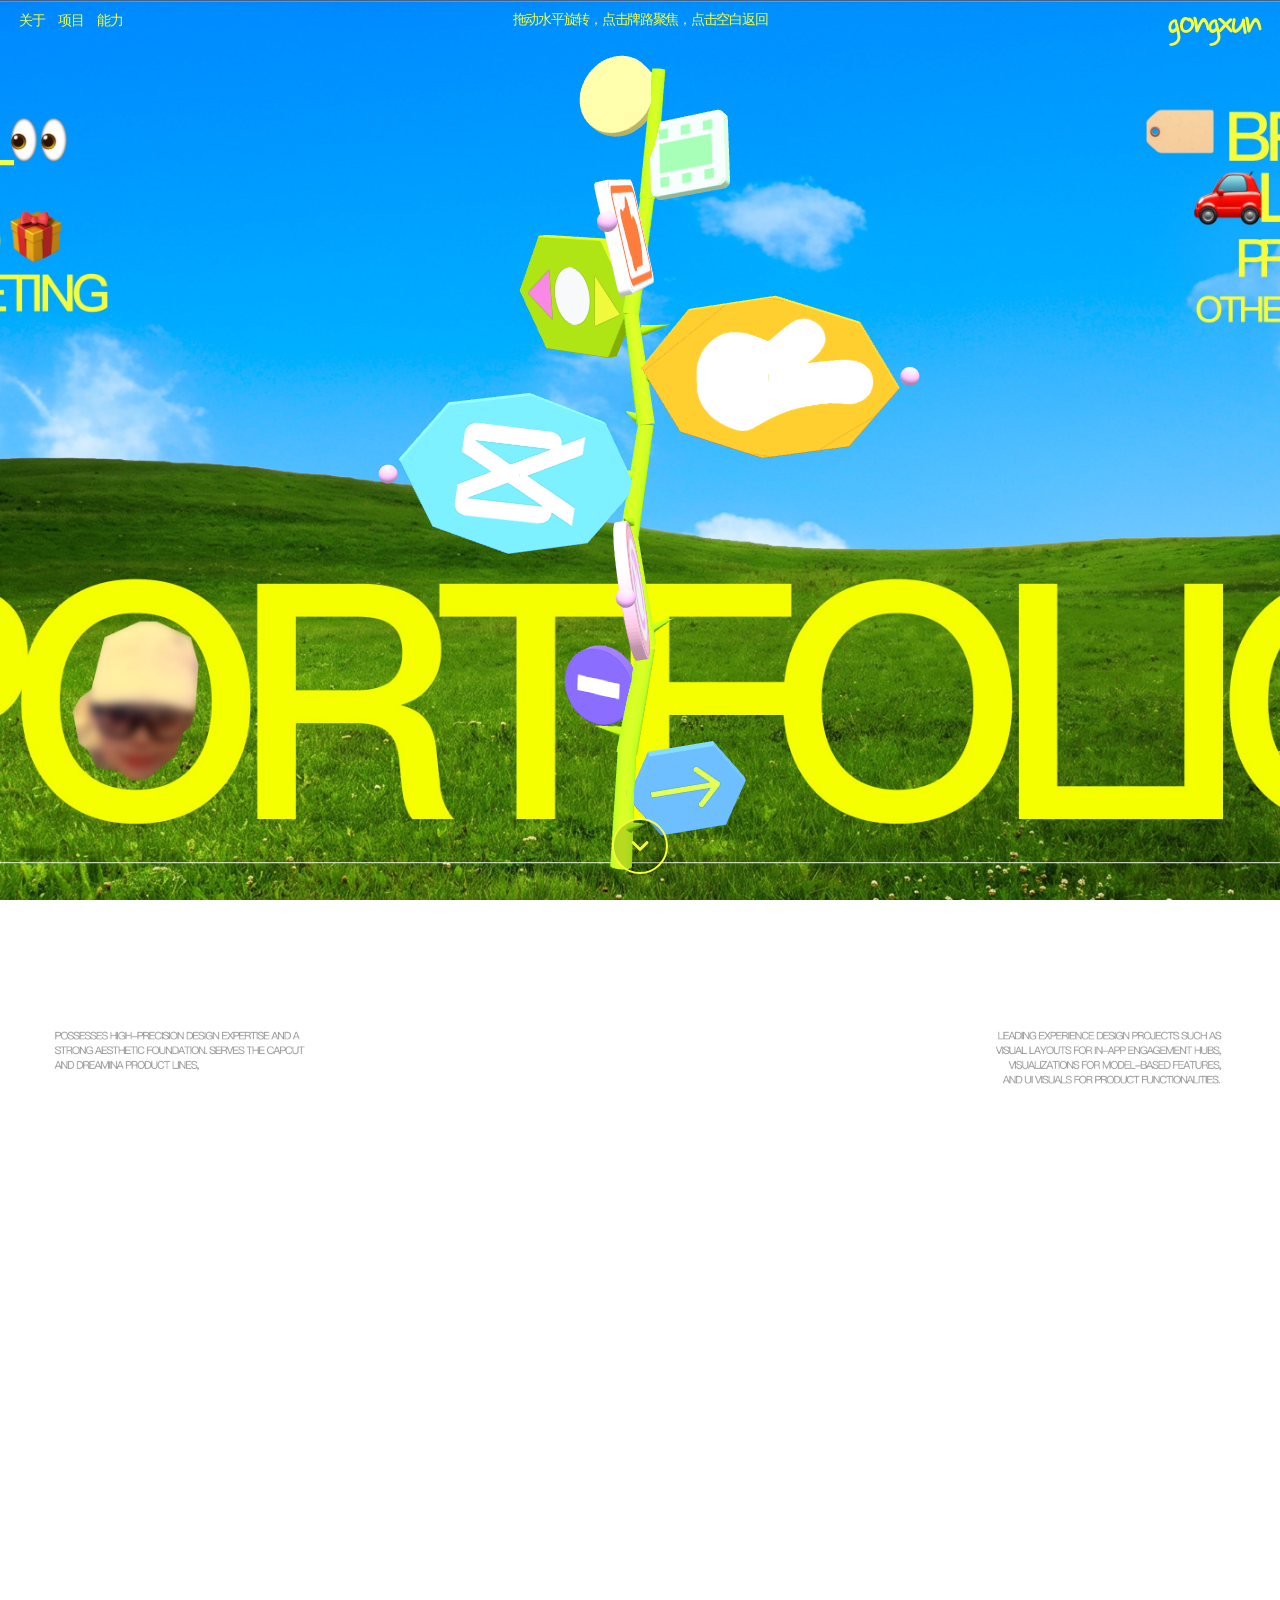
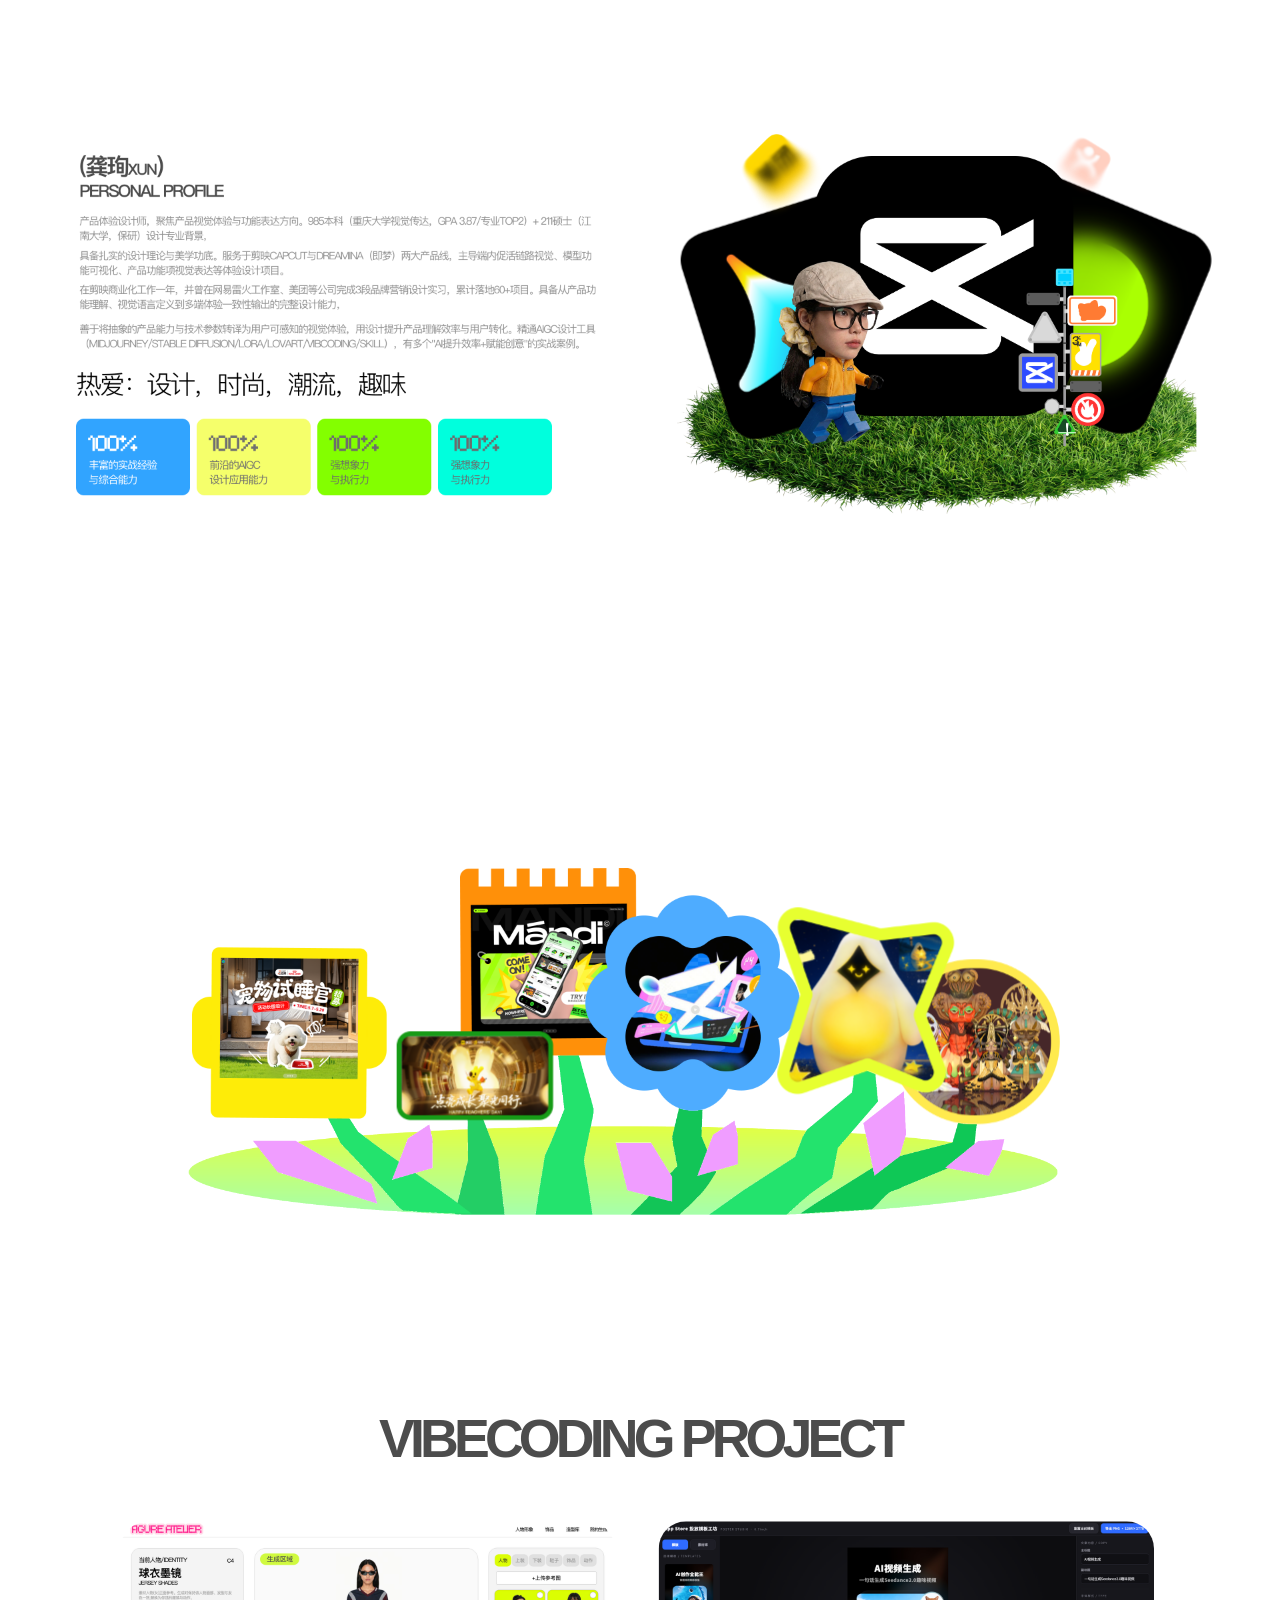
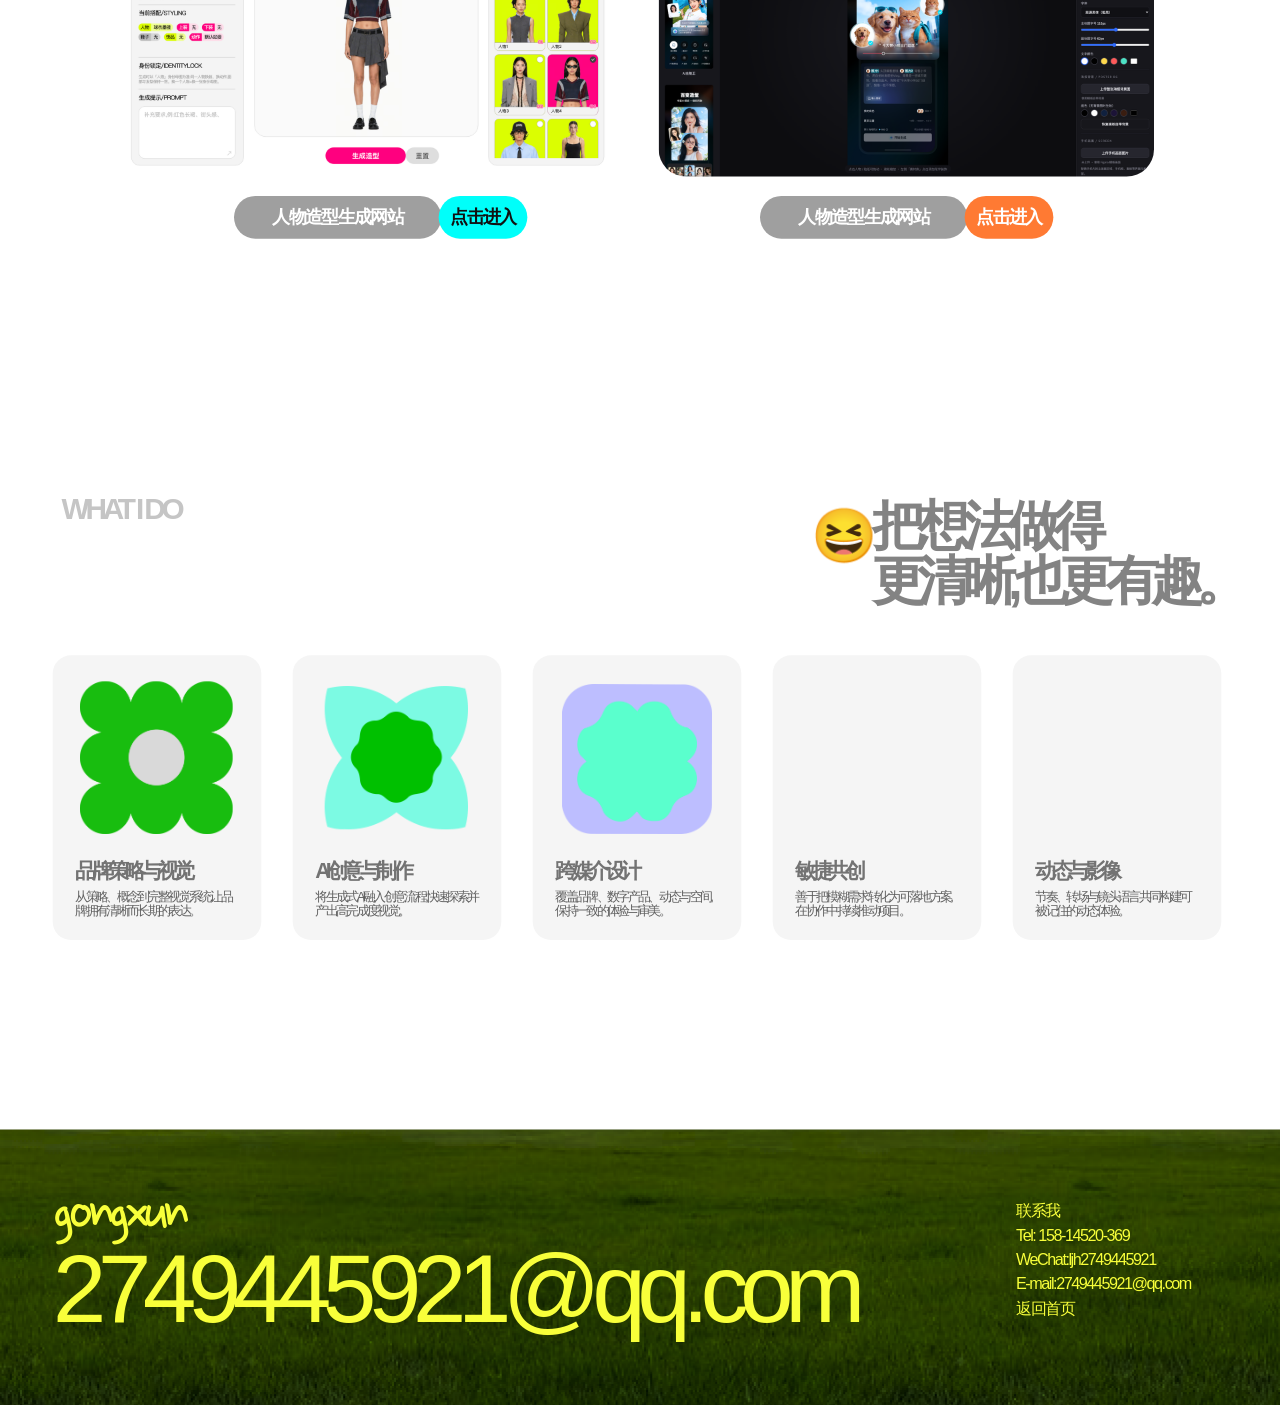
==== commit 816550c1: "fix: 路牌详情展开时藤蔓全量平移+相机部分跟随，彻底让出文字区" ====
--- a/portfolio.html
+++ b/portfolio.html
@@ -463,6 +463,7 @@
 const ease=t=>1-Math.pow(1-t,3);
 const state=()=>({cam:camera.position.clone(),target:controls.target.clone(),rig:rig.position.clone()});
 let popObj=null;
+let idleState=null;
 function tween(to,done){const from=state(),start=performance.now(),pop=popObj,pz=pop?pop.obj.position.z:0;anim={step(now){const t=Math.min(1,(now-start)/850),e=ease(t);camera.position.lerpVectors(from.cam,to.cam,e);controls.target.lerpVectors(from.target,to.target,e);rig.position.lerpVectors(from.rig,to.rig,e);if(pop)pop.obj.position.z=pz+(pop.tz-pz)*e;camera.lookAt(controls.target);if(t===1){anim=null;done?.()}}}}
 function signFrame(sign,dist,rightShift,targetShift){
   const center=new THREE.Vector3();sign.getWorldPosition(center);
@@ -481,7 +482,7 @@
 }
 function enterDetail(idx,sign){
   stopBloom();
-  if(mode==='idle')saved=state();
+  if(mode==='idle')idleState=state();
   if(popObj&&popObj.obj!==sign){popObj.obj.position.z=popObj.obj.userData.baseZ??0;popObj=null}
   focus=sign;mode='detail';controls.enabled=false;
   fillPanel(leaves[idx].ci);
@@ -491,18 +492,18 @@
   document.body.classList.add('detail-on');
   popObj={obj:sign,tz:(sign.userData.baseZ??0)+.8};
   const{cam,target}=signFrame(sign,dir<0?5.35:4.9,(dir<0?0.32:0.55)*dir,(dir<0?0.95:1.3)*dir);
-  const dx=dir<0?2.0:-2.0;
-  const rigTo=saved.rig.clone();rigTo.x+=dx;
-  const camTo=cam.clone();camTo.x+=dx*.5;
-  const targetTo=target.clone();targetTo.x+=dx*.5;
+  const dx=dir<0?3.8:-3.8;
+  const rigTo=idleState.rig.clone();rigTo.x+=dx;
+  const camTo=cam.clone();camTo.x+=dx*0.55;
+  const targetTo=target.clone();targetTo.x+=dx*0.55;
   tween({cam:camTo,target:targetTo,rig:rigTo});
 }
 function restore(){
-  if(!focus||!saved)return;
-  const to=saved,back=focus;
+  if(!focus||!idleState)return;
+  const back=focus;
   popObj={obj:back,tz:back.userData.baseZ??0};focus=null;mode='idle';
   document.body.classList.remove('detail-on');
-  tween(to,()=>{controls.enabled=true;controls.update();saved=null;popObj=null});
+  tween(idleState,()=>{controls.enabled=true;controls.update();idleState=null;popObj=null});
 }
 function pickAt(cx,cy){
   pointer.x=cx/innerWidth*2-1;pointer.y=-(cy/innerHeight)*2+1;
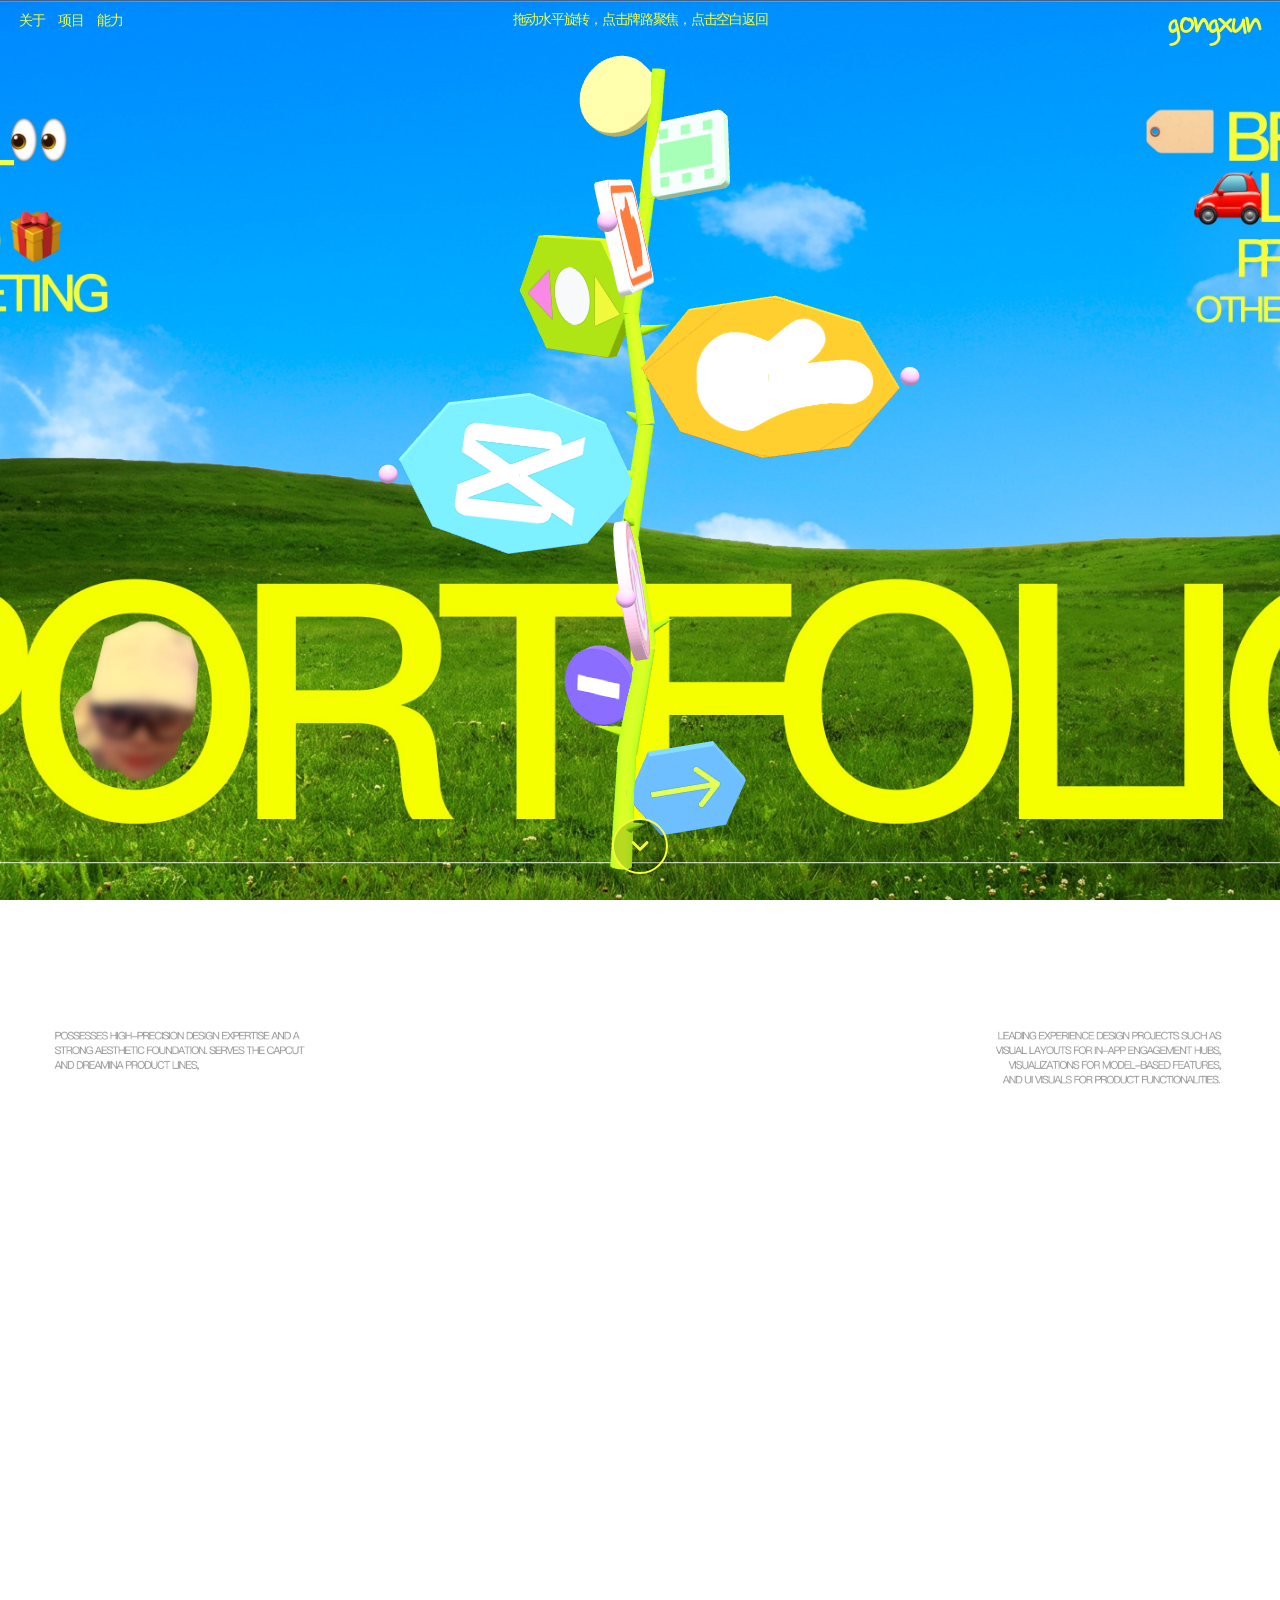
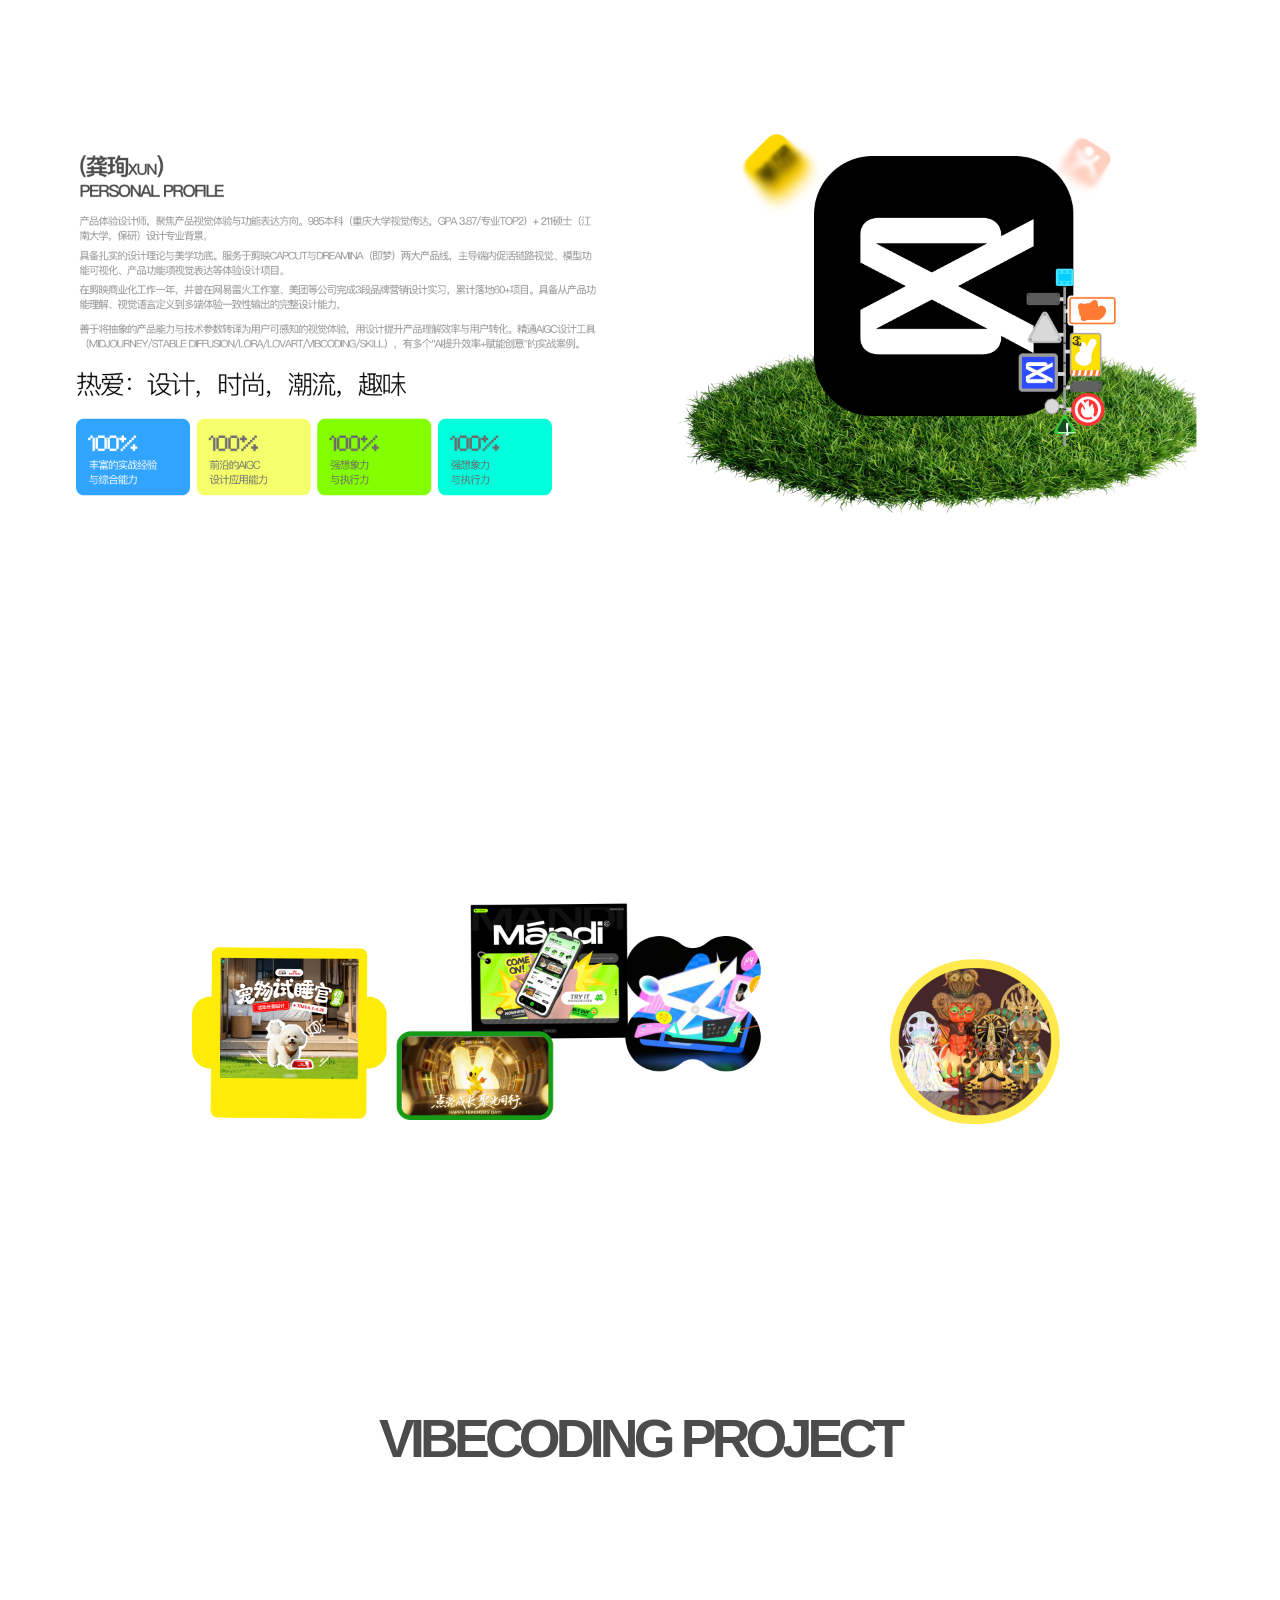
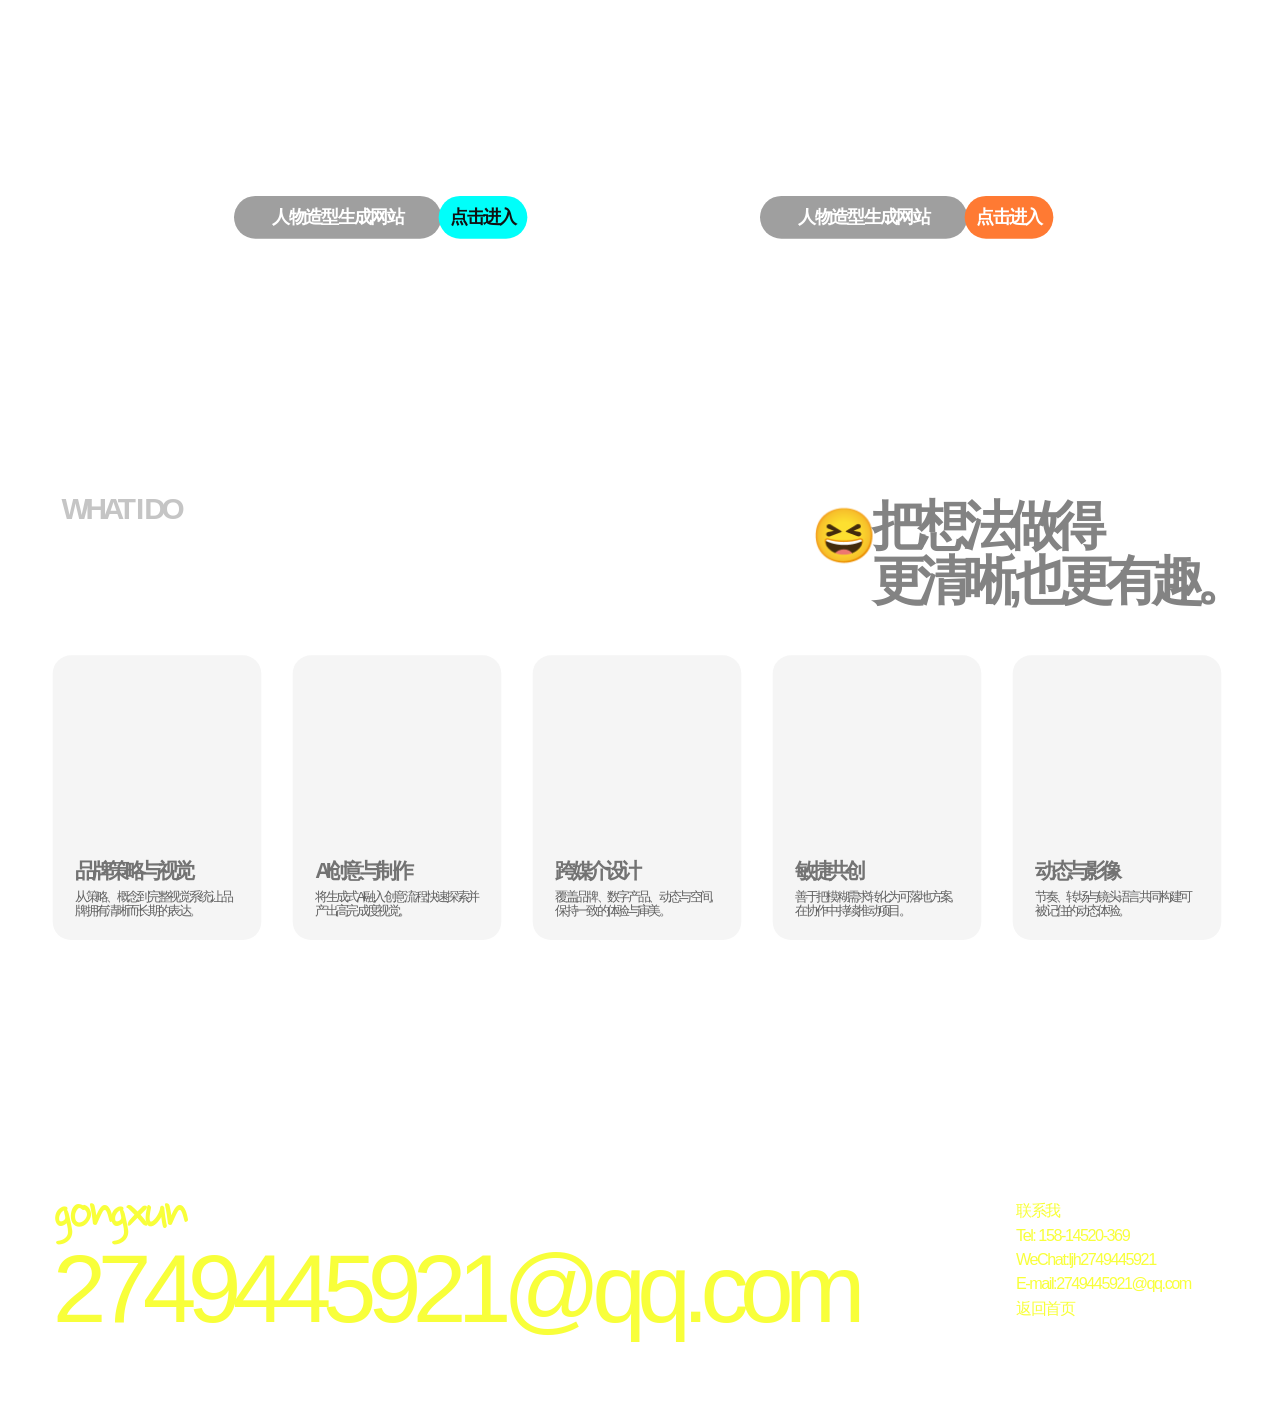
==== commit b4d6a00b: "fix: 详情展开时隐藏非聚焦路牌与藤蔓，彻底解决文字被遮挡" ====
--- a/portfolio.html
+++ b/portfolio.html
@@ -480,6 +480,11 @@
   pMeta.textContent=d.m;
   pBody.innerHTML=d.b.map(x=>`<p class="db">• ${x}</p>`).join('');
 }
+function setDetailFade(on,focusSign){
+  const keep=new Set();
+  if(focusSign){let p=focusSign;while(p){keep.add(p);p=p.parent;}focusSign.traverse(o=>keep.add(o));}
+  rig.traverse(obj=>{if(obj===rig)return;obj.visible=!on||keep.has(obj);});
+}
 function enterDetail(idx,sign){
   stopBloom();
   if(mode==='idle')idleState=state();
@@ -491,16 +496,14 @@
   panel.classList.toggle('side-r',dir>0);
   document.body.classList.add('detail-on');
   popObj={obj:sign,tz:(sign.userData.baseZ??0)+.8};
+  setDetailFade(true,sign);
   const{cam,target}=signFrame(sign,dir<0?5.35:4.9,(dir<0?0.32:0.55)*dir,(dir<0?0.95:1.3)*dir);
-  const dx=dir<0?3.8:-3.8;
-  const rigTo=idleState.rig.clone();rigTo.x+=dx;
-  const camTo=cam.clone();camTo.x+=dx*0.55;
-  const targetTo=target.clone();targetTo.x+=dx*0.55;
-  tween({cam:camTo,target:targetTo,rig:rigTo});
+  tween({cam,target,rig:idleState.rig.clone()});
 }
 function restore(){
   if(!focus||!idleState)return;
   const back=focus;
+  setDetailFade(false,null);
   popObj={obj:back,tz:back.userData.baseZ??0};focus=null;mode='idle';
   document.body.classList.remove('detail-on');
   tween(idleState,()=>{controls.enabled=true;controls.update();idleState=null;popObj=null});
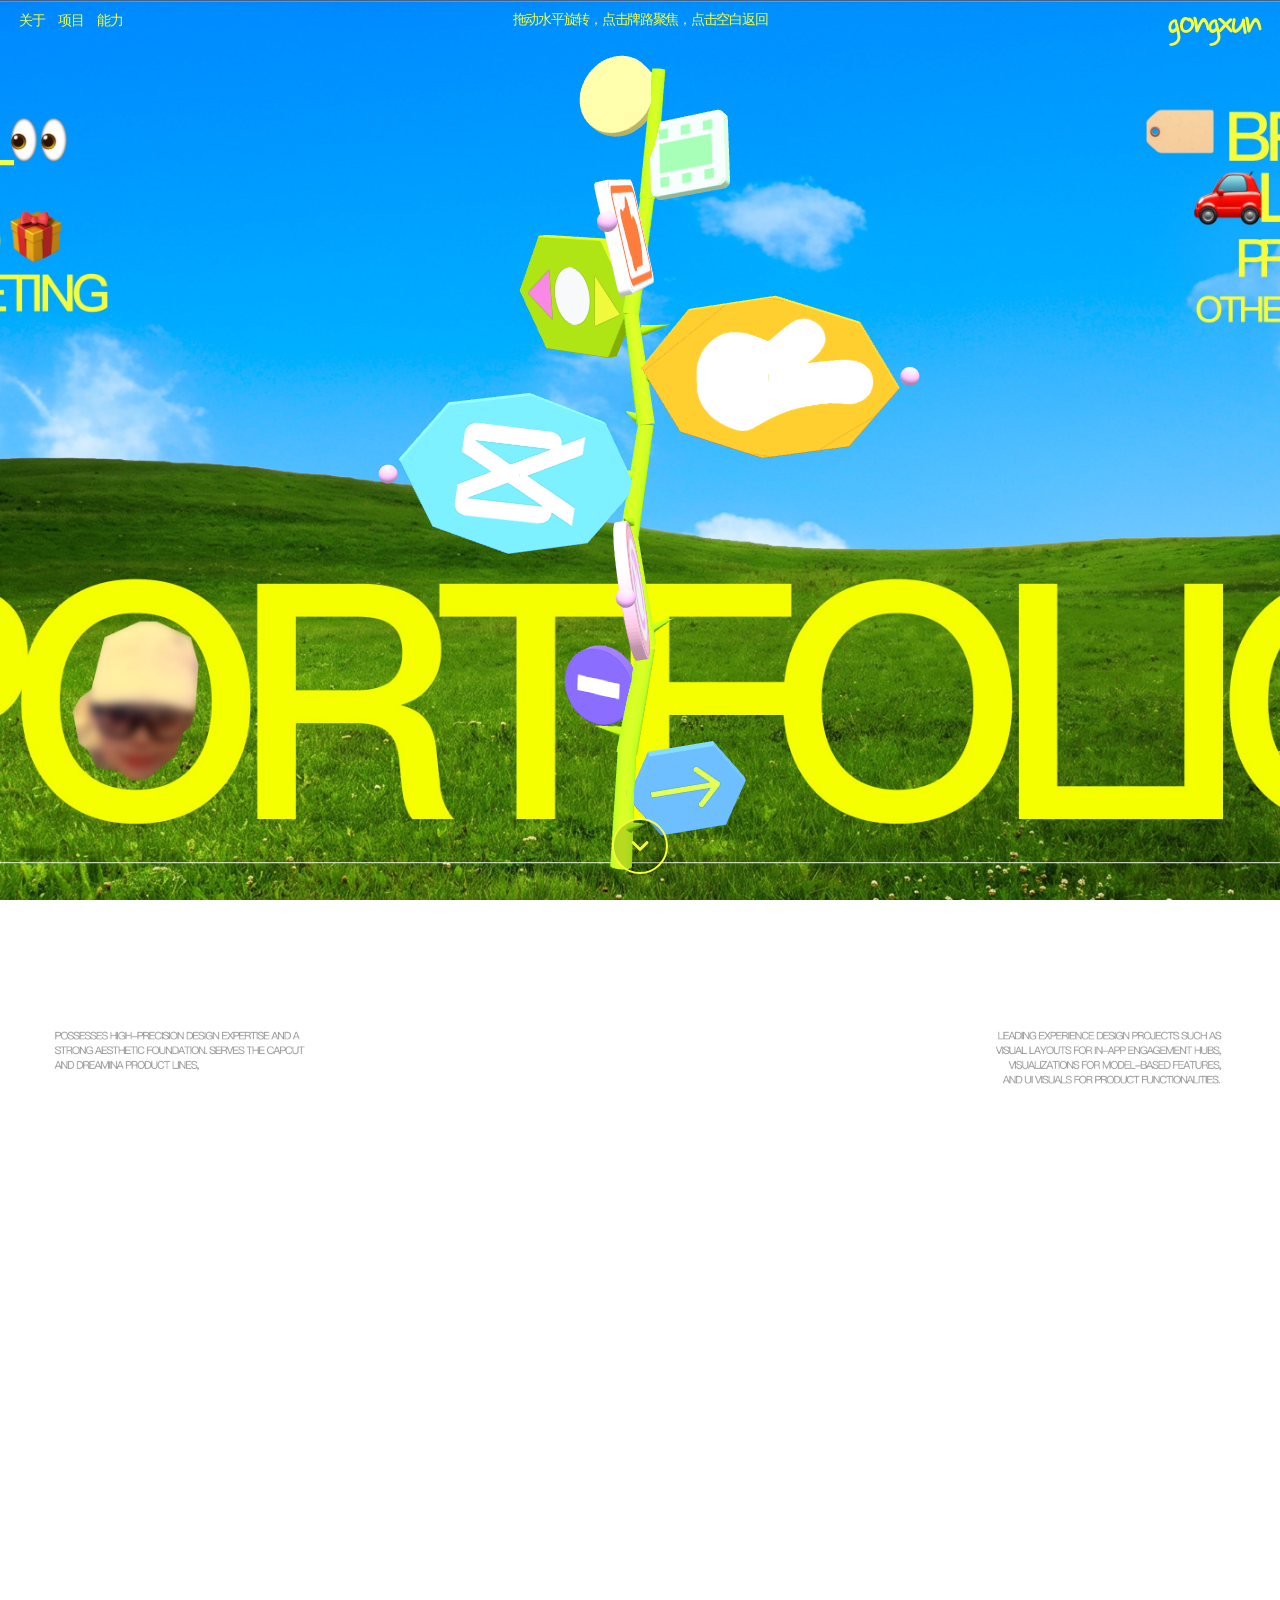
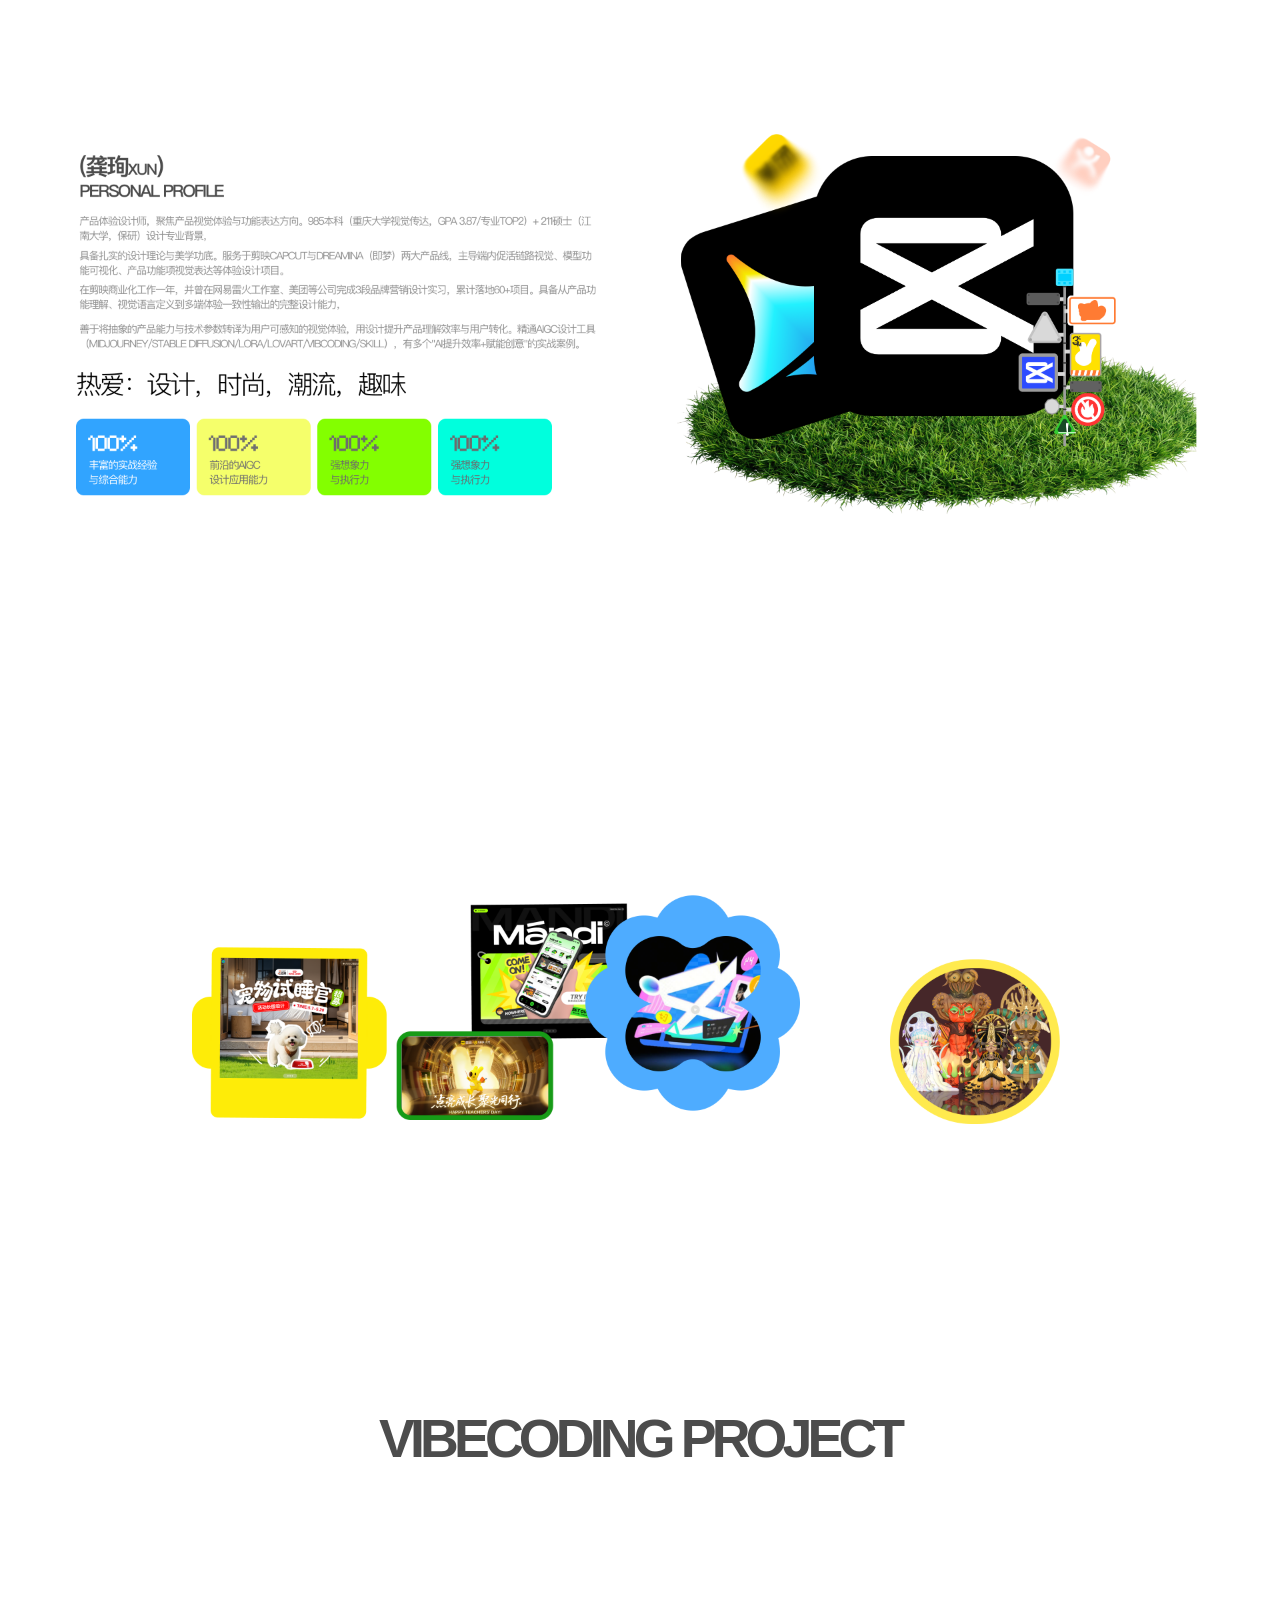
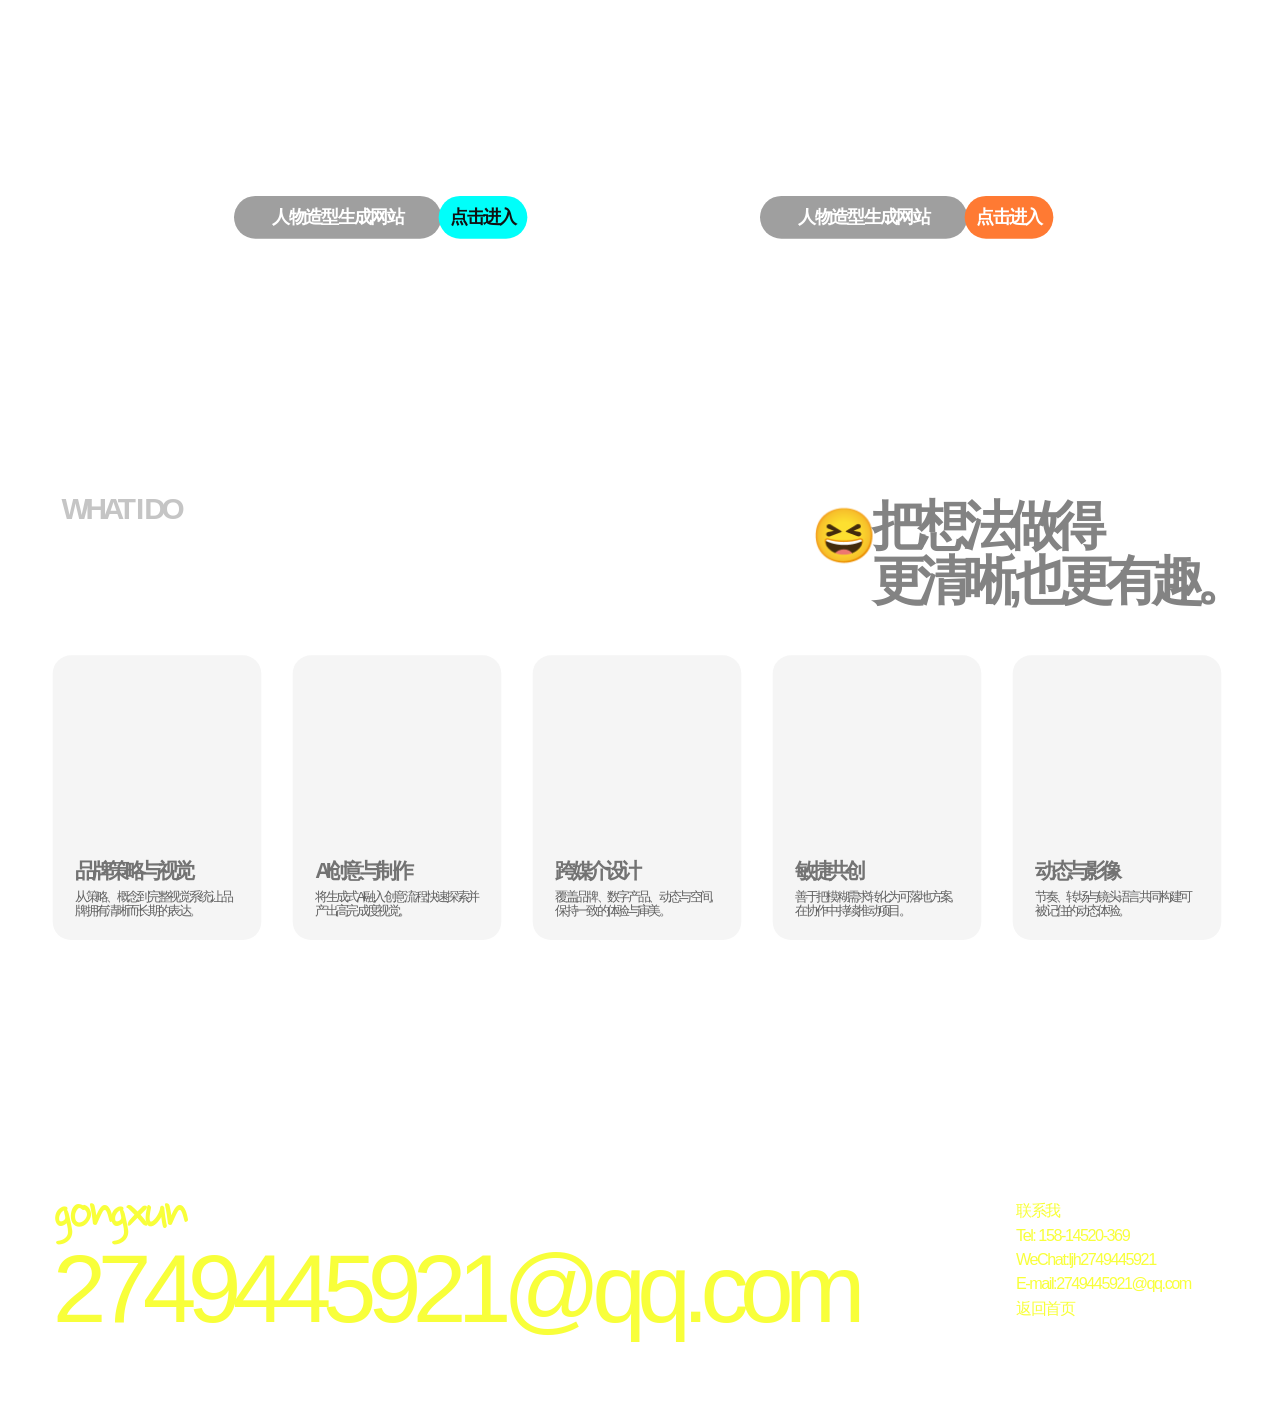
==== commit 7dd478e2: "fix: 恢复所有路牌可见 + rig 整体远离文字面板" ====
--- a/portfolio.html
+++ b/portfolio.html
@@ -3,6 +3,7 @@
 <head>
 <meta charset="UTF-8">
 <meta name="viewport" content="width=device-width,initial-scale=1,maximum-scale=1,user-scalable=no">
+<meta http-equiv="Cache-Control" content="no-store,no-cache,must-revalidate">
 <title>gongxun · PORTFOLIO</title>
 <link rel="preconnect" href="https://fonts.googleapis.com">
 <link rel="preconnect" href="https://fonts.gstatic.com" crossorigin>
@@ -480,11 +481,6 @@
   pMeta.textContent=d.m;
   pBody.innerHTML=d.b.map(x=>`<p class="db">• ${x}</p>`).join('');
 }
-function setDetailFade(on,focusSign){
-  const keep=new Set();
-  if(focusSign){let p=focusSign;while(p){keep.add(p);p=p.parent;}focusSign.traverse(o=>keep.add(o));}
-  rig.traverse(obj=>{if(obj===rig)return;obj.visible=!on||keep.has(obj);});
-}
 function enterDetail(idx,sign){
   stopBloom();
   if(mode==='idle')idleState=state();
@@ -496,14 +492,14 @@
   panel.classList.toggle('side-r',dir>0);
   document.body.classList.add('detail-on');
   popObj={obj:sign,tz:(sign.userData.baseZ??0)+.8};
-  setDetailFade(true,sign);
   const{cam,target}=signFrame(sign,dir<0?5.35:4.9,(dir<0?0.32:0.55)*dir,(dir<0?0.95:1.3)*dir);
-  tween({cam,target,rig:idleState.rig.clone()});
+  const push=-dir*2.2;
+  const rigTo=idleState.rig.clone();rigTo.x+=push;
+  tween({cam,target,rig:rigTo});
 }
 function restore(){
   if(!focus||!idleState)return;
   const back=focus;
-  setDetailFade(false,null);
   popObj={obj:back,tz:back.userData.baseZ??0};focus=null;mode='idle';
   document.body.classList.remove('detail-on');
   tween(idleState,()=>{controls.enabled=true;controls.update();idleState=null;popObj=null});
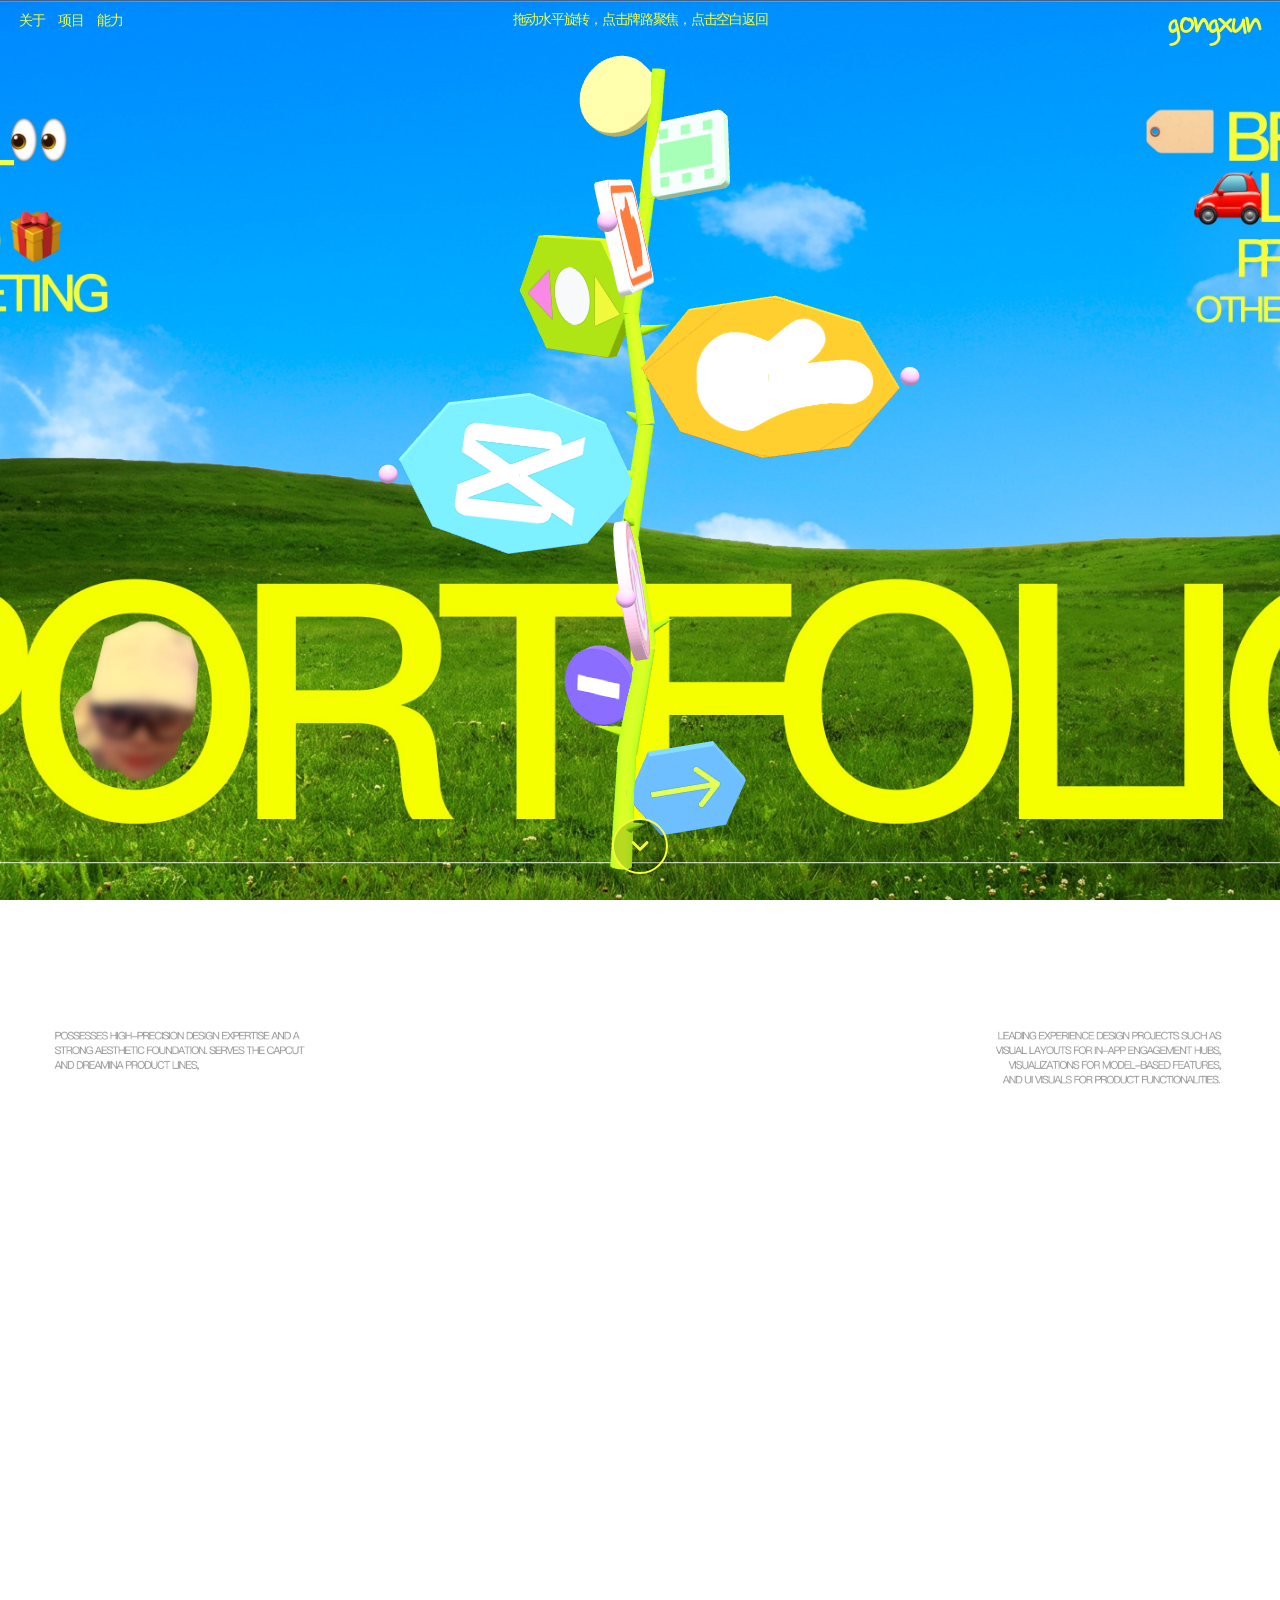
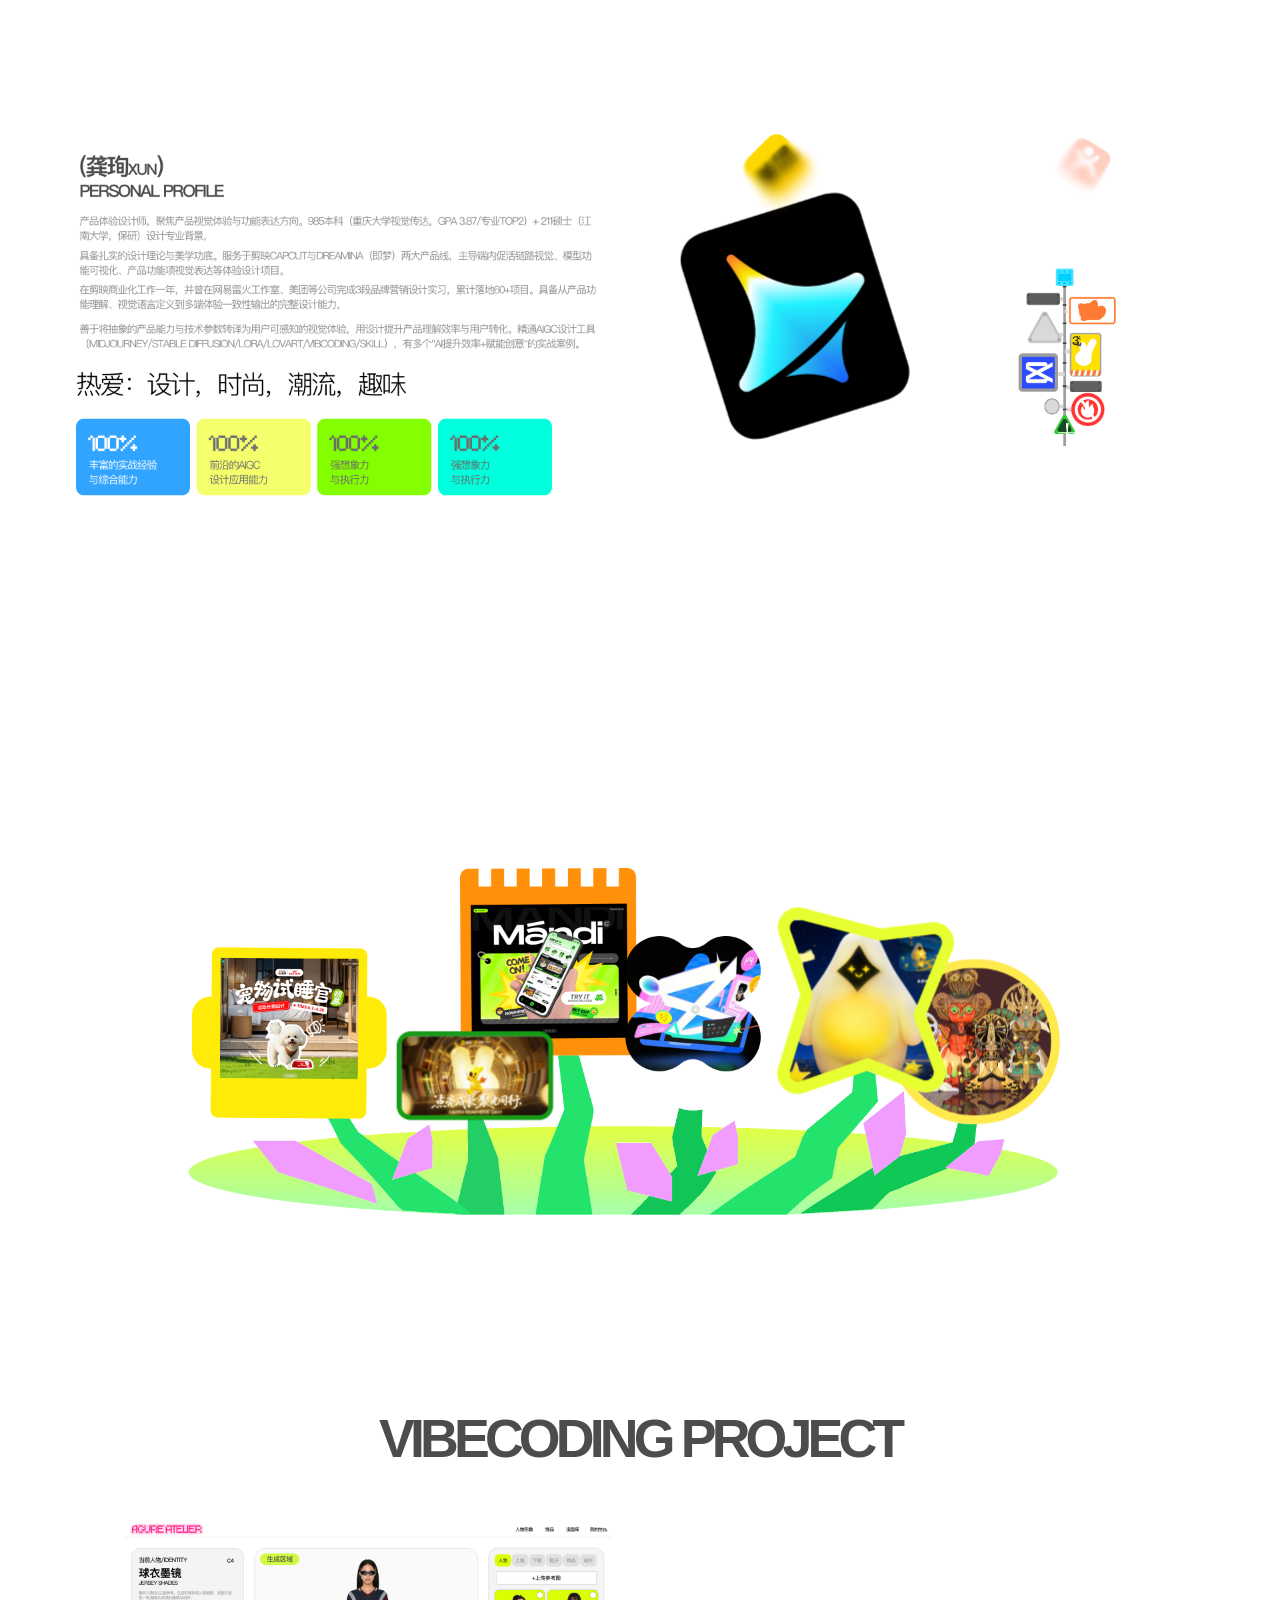
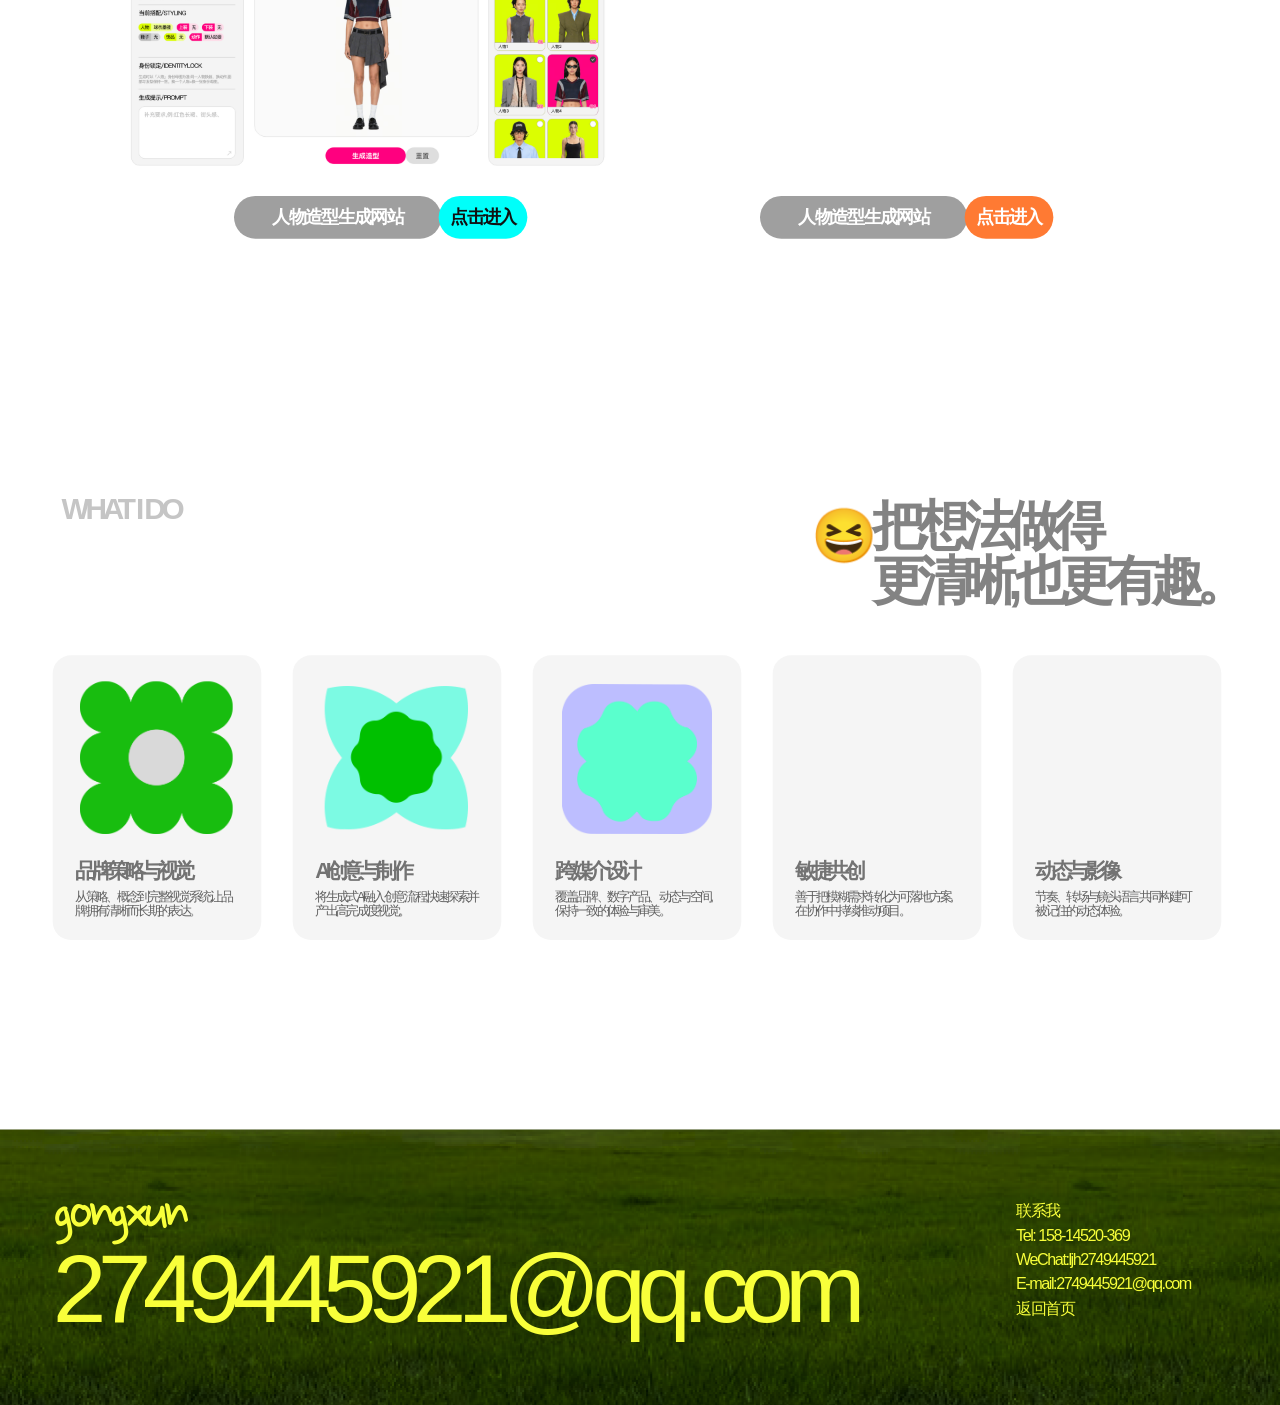
==== commit 67280416: "fix: 详情面板改为不透明白色卡片，文字深色，藤蔓推到对侧，参考参考图左右分栏布局" ====
--- a/portfolio.html
+++ b/portfolio.html
@@ -27,13 +27,13 @@
 .scroll-arrow svg{width:28px;height:28px}
 .scroll-arrow:hover{background:rgba(248,255,58,.2)}
 @keyframes arrowBob{0%,100%{transform:translateX(-50%) translateY(0)}50%{transform:translateX(-50%) translateY(9px)}}
-.detail-panel{position:fixed;z-index:3;top:27.5%;pointer-events:none;opacity:0;transition:opacity .5s ease .18s,transform .5s ease .18s}
-.detail-panel.side-r{left:55%;width:37.6%;text-align:left;transform:translateX(34px)}
-.detail-panel.side-l{left:8.4%;width:37.6%;text-align:center;transform:translateX(-34px)}
+.detail-panel{position:fixed;z-index:3;top:18%;pointer-events:none;opacity:0;transition:opacity .5s ease .18s,transform .5s ease .18s;background:#fff;border-radius:22px;padding:3.2% 3%;box-shadow:0 24px 60px rgba(0,20,60,.18)}
+.detail-panel.side-r{right:4%;width:40%;text-align:left;transform:translateX(40px)}
+.detail-panel.side-l{left:4%;width:40%;text-align:left;transform:translateX(-40px)}
 body.detail-on .detail-panel{opacity:1;transform:none}
-.dt{font-size:min(34px,1.77vw);font-weight:600;color:#fff;letter-spacing:-0.09em;line-height:1.4;text-shadow:0 2px 18px rgba(0,40,80,.35)}
-.dm{margin-top:.7em;font-size:min(20px,1.04vw);line-height:1.4;color:rgba(255,255,255,.85);letter-spacing:-0.09em;text-shadow:0 2px 14px rgba(0,40,80,.35)}
-.db{font-size:min(20px,1.04vw);line-height:1.4;color:rgba(255,255,255,.95);letter-spacing:-0.09em;text-shadow:0 2px 14px rgba(0,40,80,.4)}
+.dt{font-size:min(30px,1.56vw);font-weight:700;color:#1a1a1a;letter-spacing:-0.04em;line-height:1.35}
+.dm{margin-top:.8em;font-size:min(18px,.94vw);line-height:1.5;color:#6b7280;letter-spacing:-0.02em}
+.db{font-size:min(18px,.94vw);line-height:1.65;color:#374151;letter-spacing:-0.01em;margin-top:.5em}
 .lower{position:relative;width:100%;overflow:hidden;background:#fff}
 .lower-inner{position:absolute;left:50%;top:0;width:1920px;height:5558px;transform:translateX(-50%);transform-origin:top center}
 .lower-inner img{position:absolute;display:block;user-select:none;-webkit-user-drag:none}
@@ -493,7 +493,7 @@
   document.body.classList.add('detail-on');
   popObj={obj:sign,tz:(sign.userData.baseZ??0)+.8};
   const{cam,target}=signFrame(sign,dir<0?5.35:4.9,(dir<0?0.32:0.55)*dir,(dir<0?0.95:1.3)*dir);
-  const push=-dir*2.2;
+  const push=-dir*3.0;
   const rigTo=idleState.rig.clone();rigTo.x+=push;
   tween({cam,target,rig:rigTo});
 }
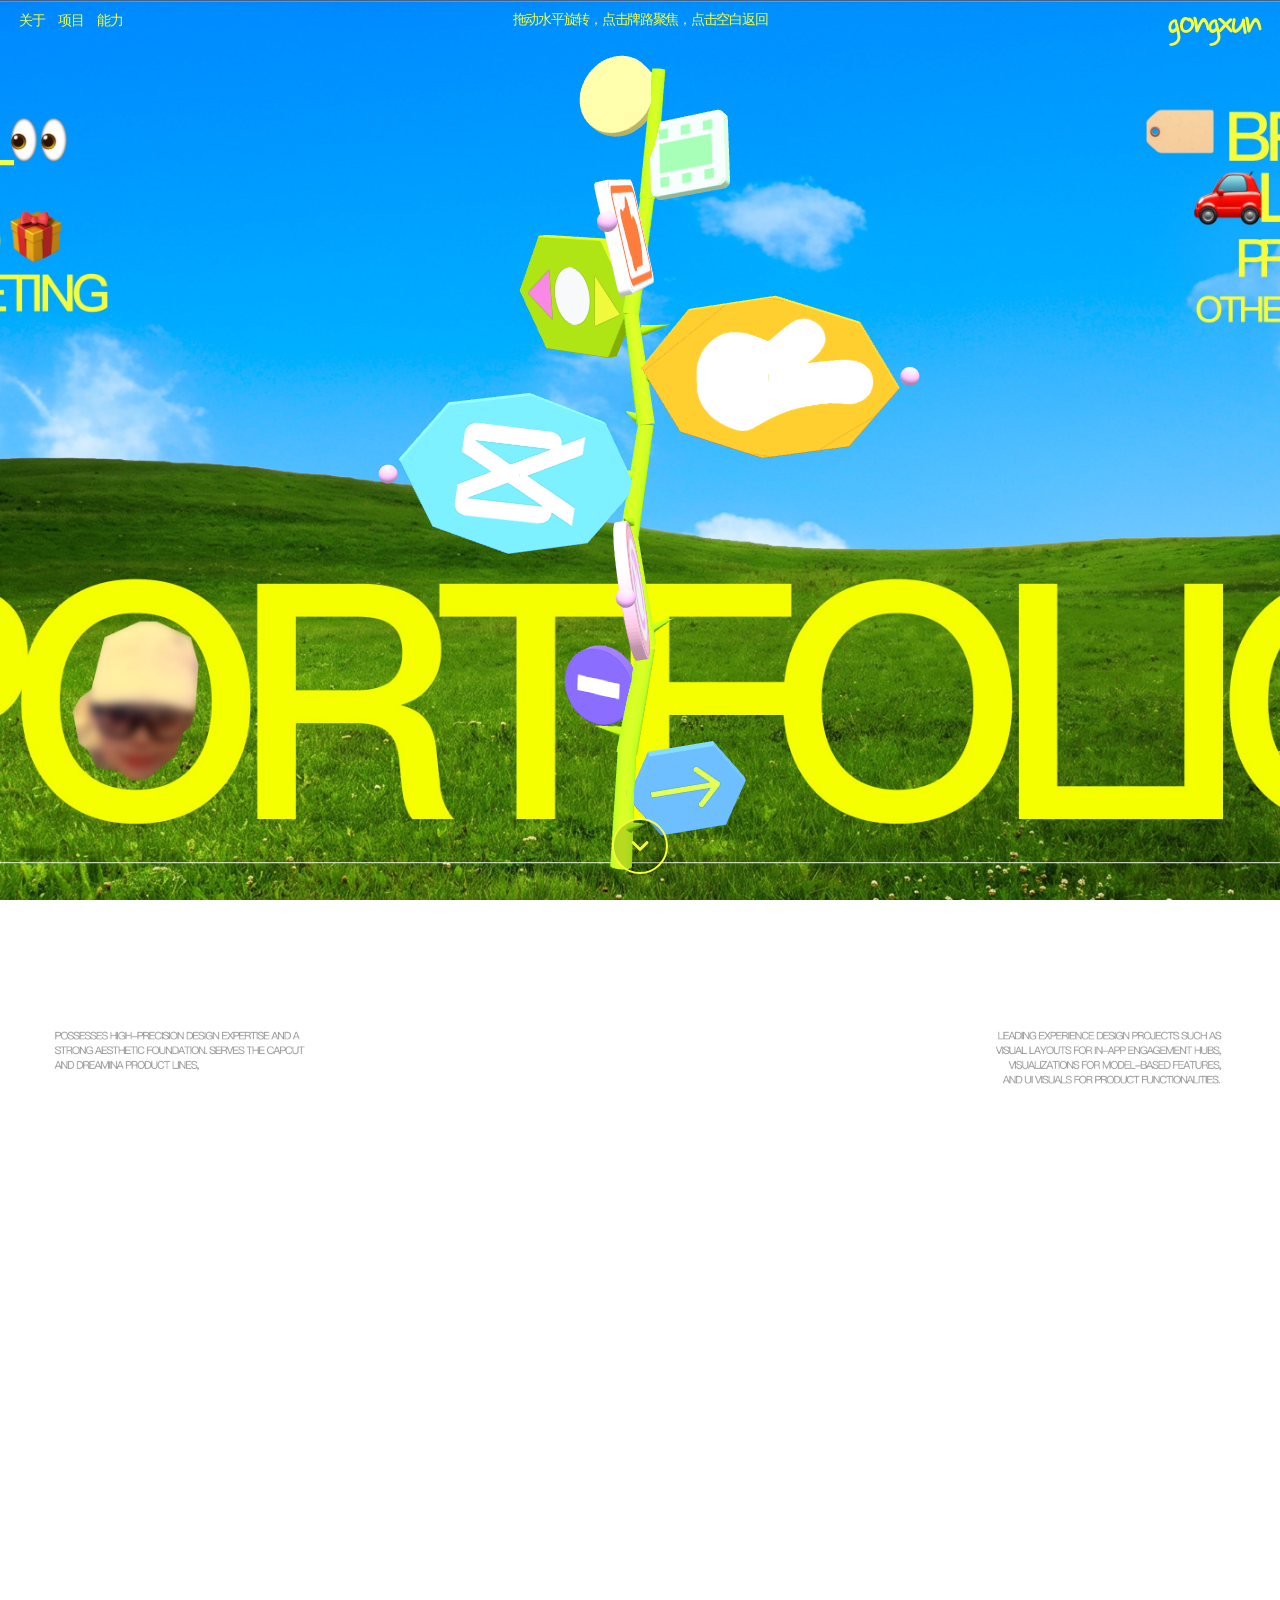
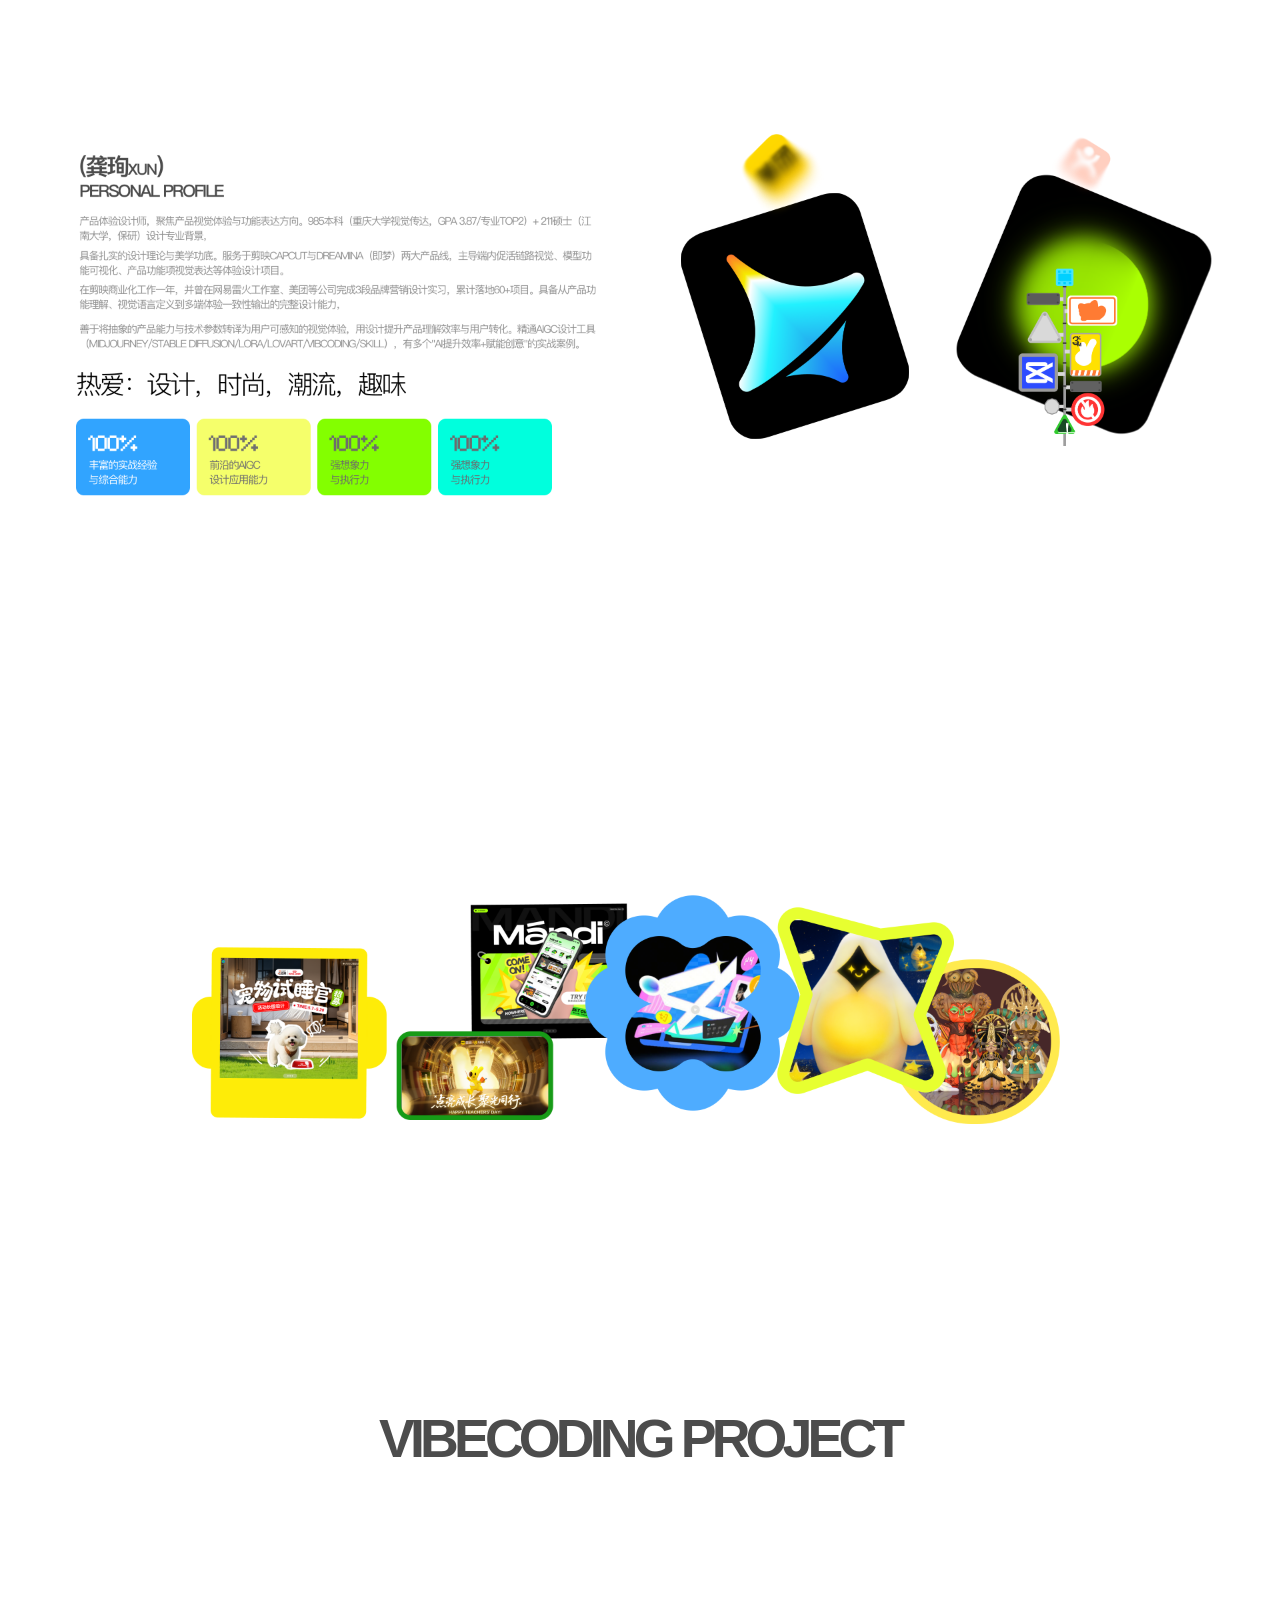
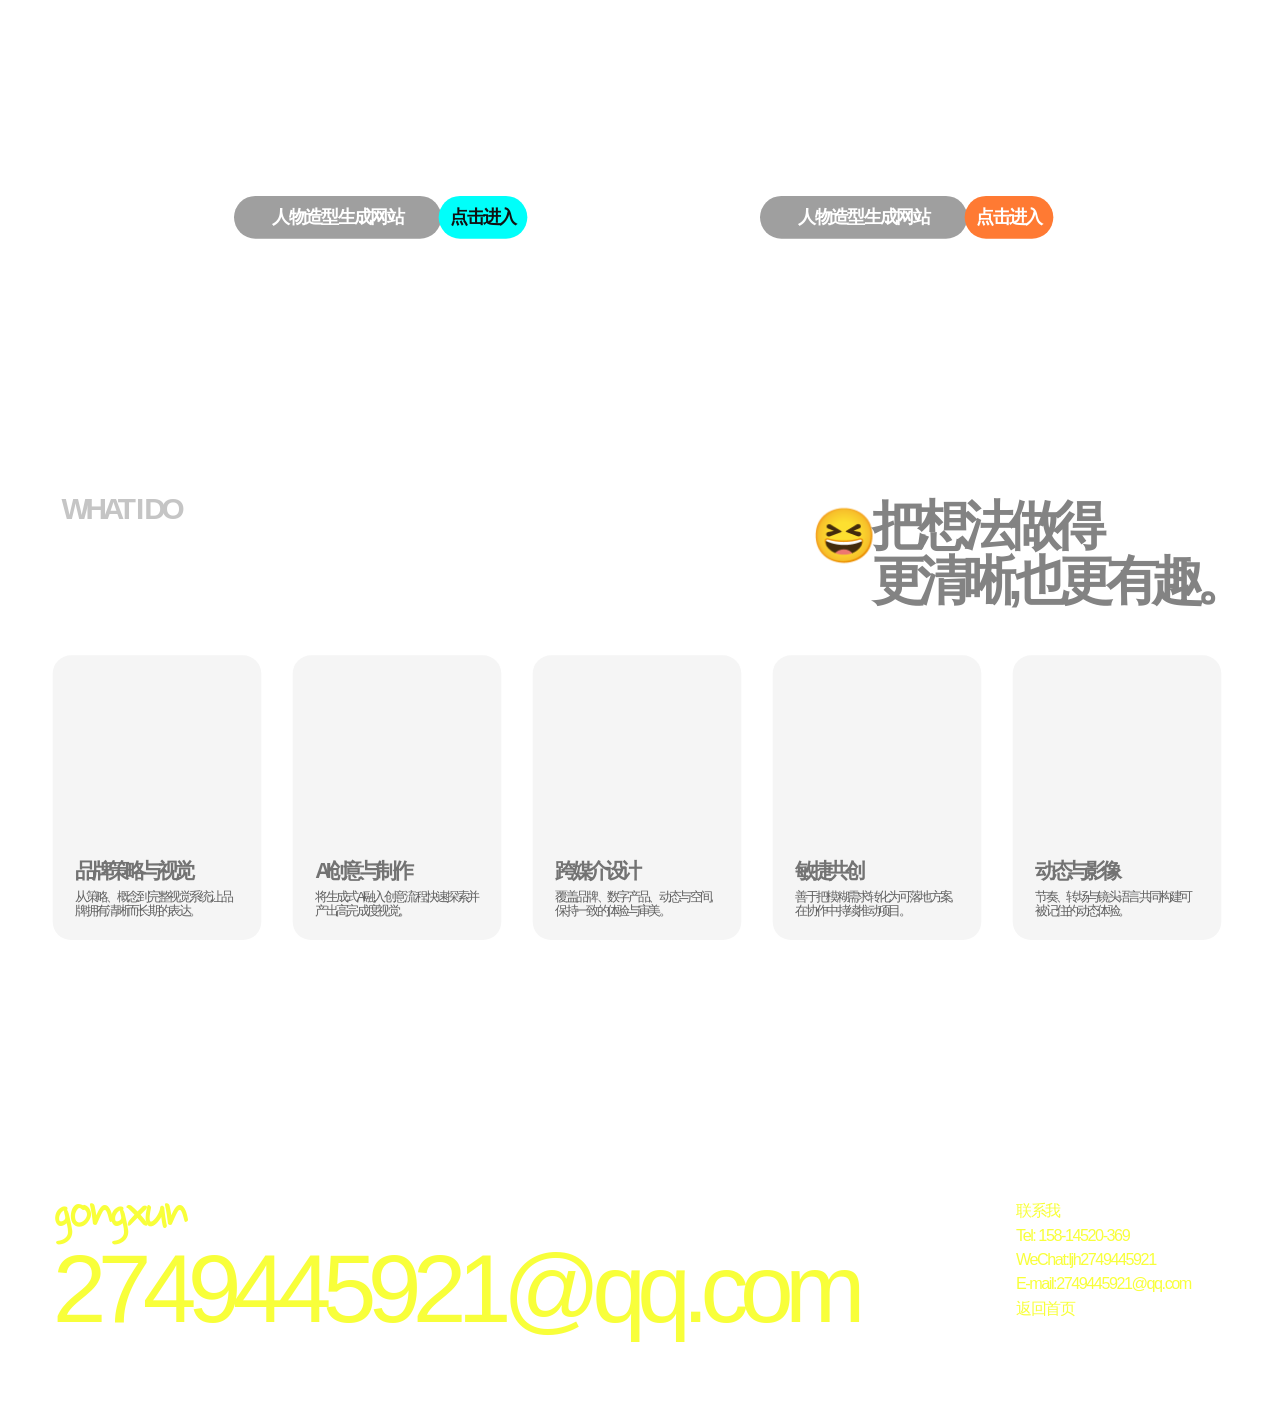
==== commit a82b2e86: "fix: 撤掉白色卡片背景，恢复透明叠层；相机整体平移让藤蔓与文字分置屏幕两侧" ====
--- a/portfolio.html
+++ b/portfolio.html
@@ -27,13 +27,13 @@
 .scroll-arrow svg{width:28px;height:28px}
 .scroll-arrow:hover{background:rgba(248,255,58,.2)}
 @keyframes arrowBob{0%,100%{transform:translateX(-50%) translateY(0)}50%{transform:translateX(-50%) translateY(9px)}}
-.detail-panel{position:fixed;z-index:3;top:18%;pointer-events:none;opacity:0;transition:opacity .5s ease .18s,transform .5s ease .18s;background:#fff;border-radius:22px;padding:3.2% 3%;box-shadow:0 24px 60px rgba(0,20,60,.18)}
-.detail-panel.side-r{right:4%;width:40%;text-align:left;transform:translateX(40px)}
-.detail-panel.side-l{left:4%;width:40%;text-align:left;transform:translateX(-40px)}
+.detail-panel{position:fixed;z-index:3;top:22%;pointer-events:none;opacity:0;transition:opacity .5s ease .18s,transform .5s ease .18s}
+.detail-panel.side-r{right:3.5%;width:39%;text-align:left;transform:translateX(40px)}
+.detail-panel.side-l{left:3.5%;width:39%;text-align:left;transform:translateX(-40px)}
 body.detail-on .detail-panel{opacity:1;transform:none}
-.dt{font-size:min(30px,1.56vw);font-weight:700;color:#1a1a1a;letter-spacing:-0.04em;line-height:1.35}
-.dm{margin-top:.8em;font-size:min(18px,.94vw);line-height:1.5;color:#6b7280;letter-spacing:-0.02em}
-.db{font-size:min(18px,.94vw);line-height:1.65;color:#374151;letter-spacing:-0.01em;margin-top:.5em}
+.dt{font-size:min(32px,1.67vw);font-weight:600;color:#fff;letter-spacing:-0.06em;line-height:1.4;text-shadow:0 2px 18px rgba(0,40,80,.45)}
+.dm{margin-top:.8em;font-size:min(19px,.99vw);line-height:1.5;color:rgba(255,255,255,.9);letter-spacing:-0.04em;text-shadow:0 2px 14px rgba(0,40,80,.4)}
+.db{font-size:min(19px,.99vw);line-height:1.65;color:rgba(255,255,255,.96);letter-spacing:-0.03em;margin-top:.5em;text-shadow:0 2px 14px rgba(0,40,80,.45)}
 .lower{position:relative;width:100%;overflow:hidden;background:#fff}
 .lower-inner{position:absolute;left:50%;top:0;width:1920px;height:5558px;transform:translateX(-50%);transform-origin:top center}
 .lower-inner img{position:absolute;display:block;user-select:none;-webkit-user-drag:none}
@@ -493,9 +493,10 @@
   document.body.classList.add('detail-on');
   popObj={obj:sign,tz:(sign.userData.baseZ??0)+.8};
   const{cam,target}=signFrame(sign,dir<0?5.35:4.9,(dir<0?0.32:0.55)*dir,(dir<0?0.95:1.3)*dir);
-  const push=-dir*3.0;
-  const rigTo=idleState.rig.clone();rigTo.x+=push;
-  tween({cam,target,rig:rigTo});
+  const shift=dir*3.4;
+  cam.x+=shift;
+  target.x+=shift;
+  tween({cam,target,rig:idleState.rig.clone()});
 }
 function restore(){
   if(!focus||!idleState)return;
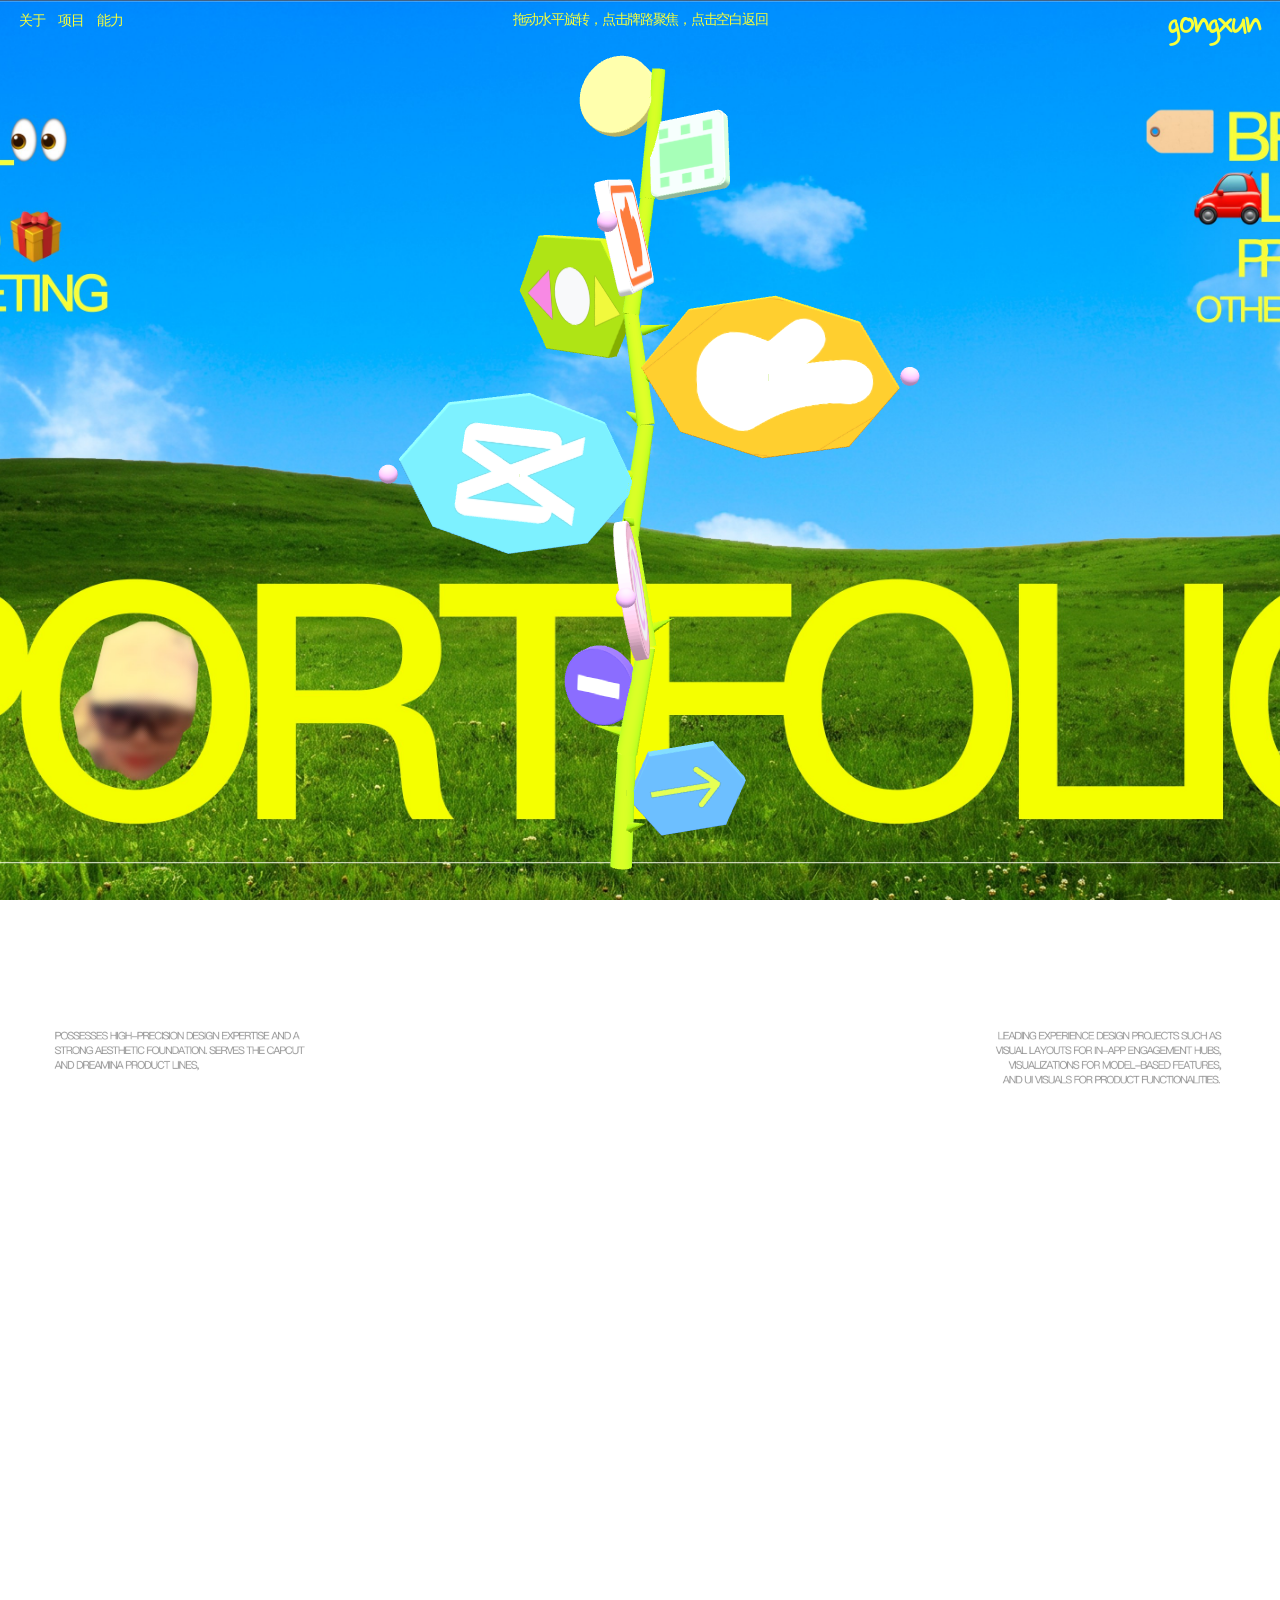
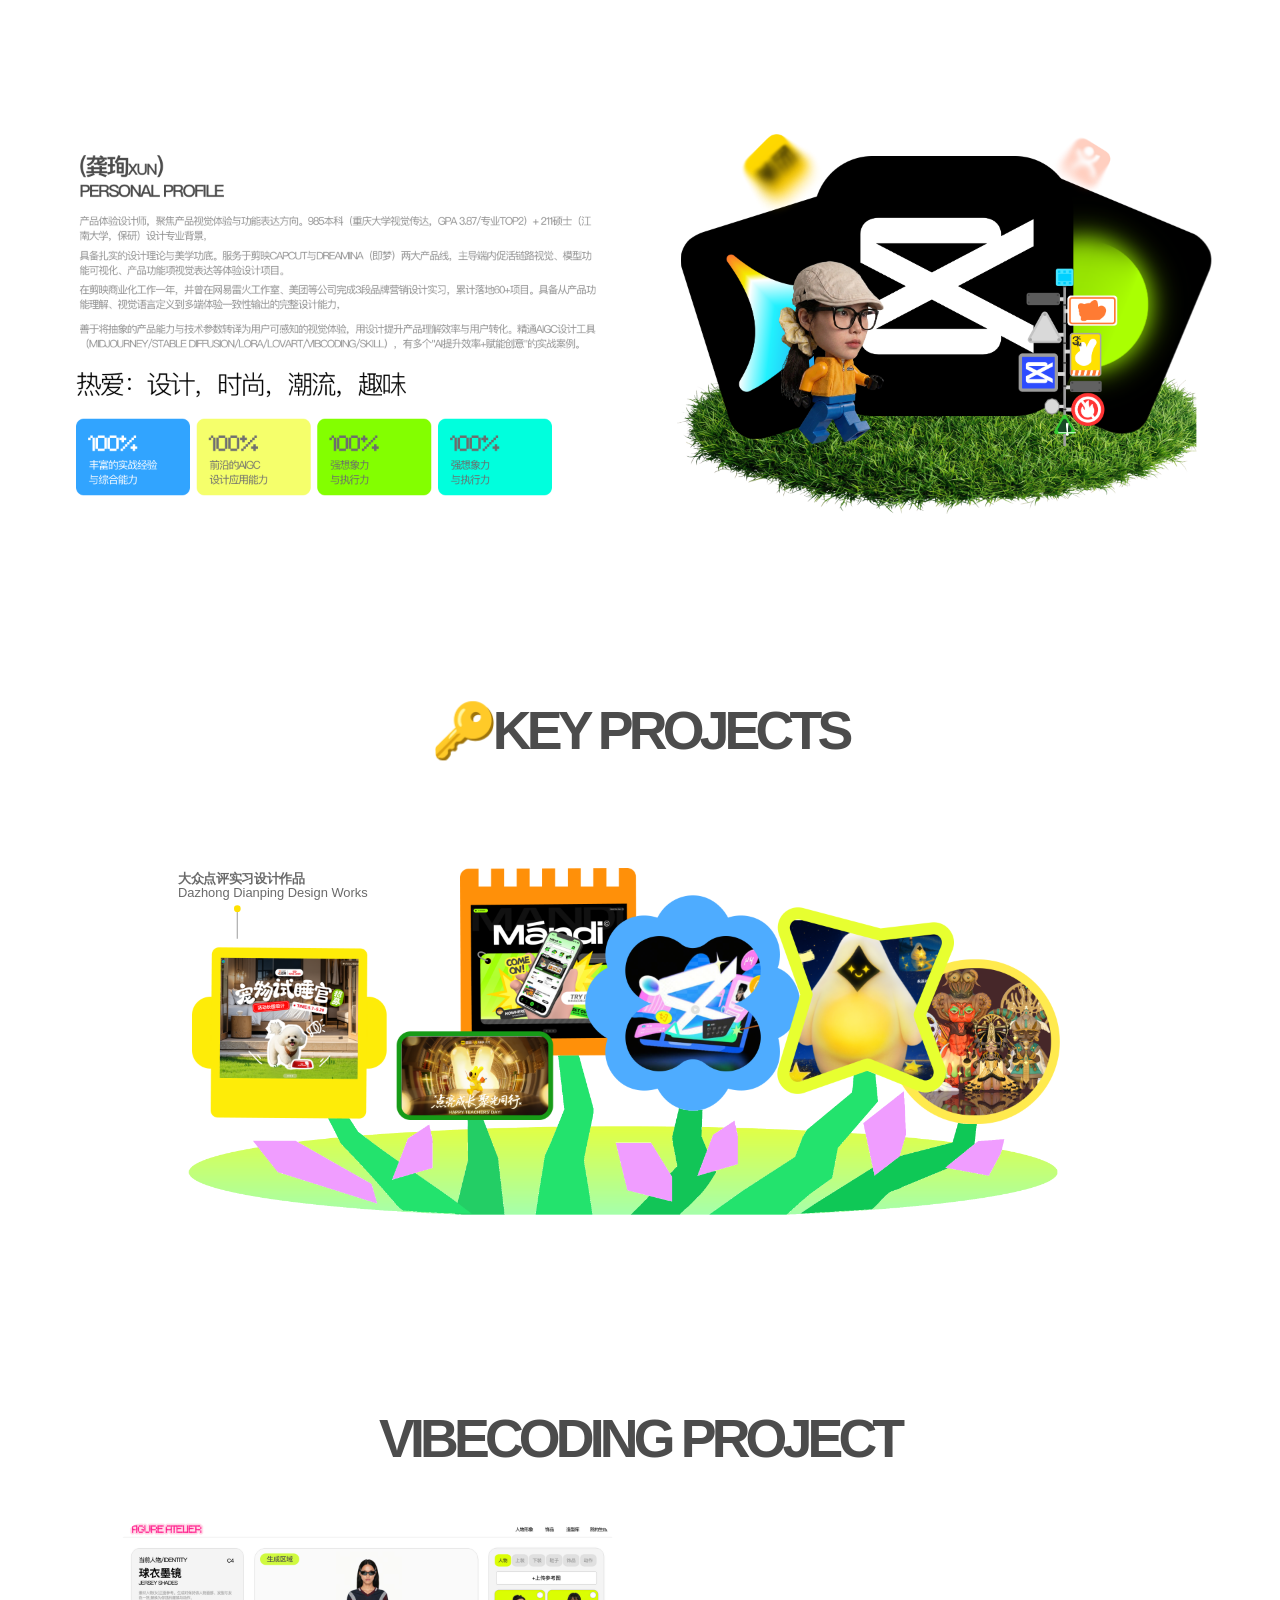
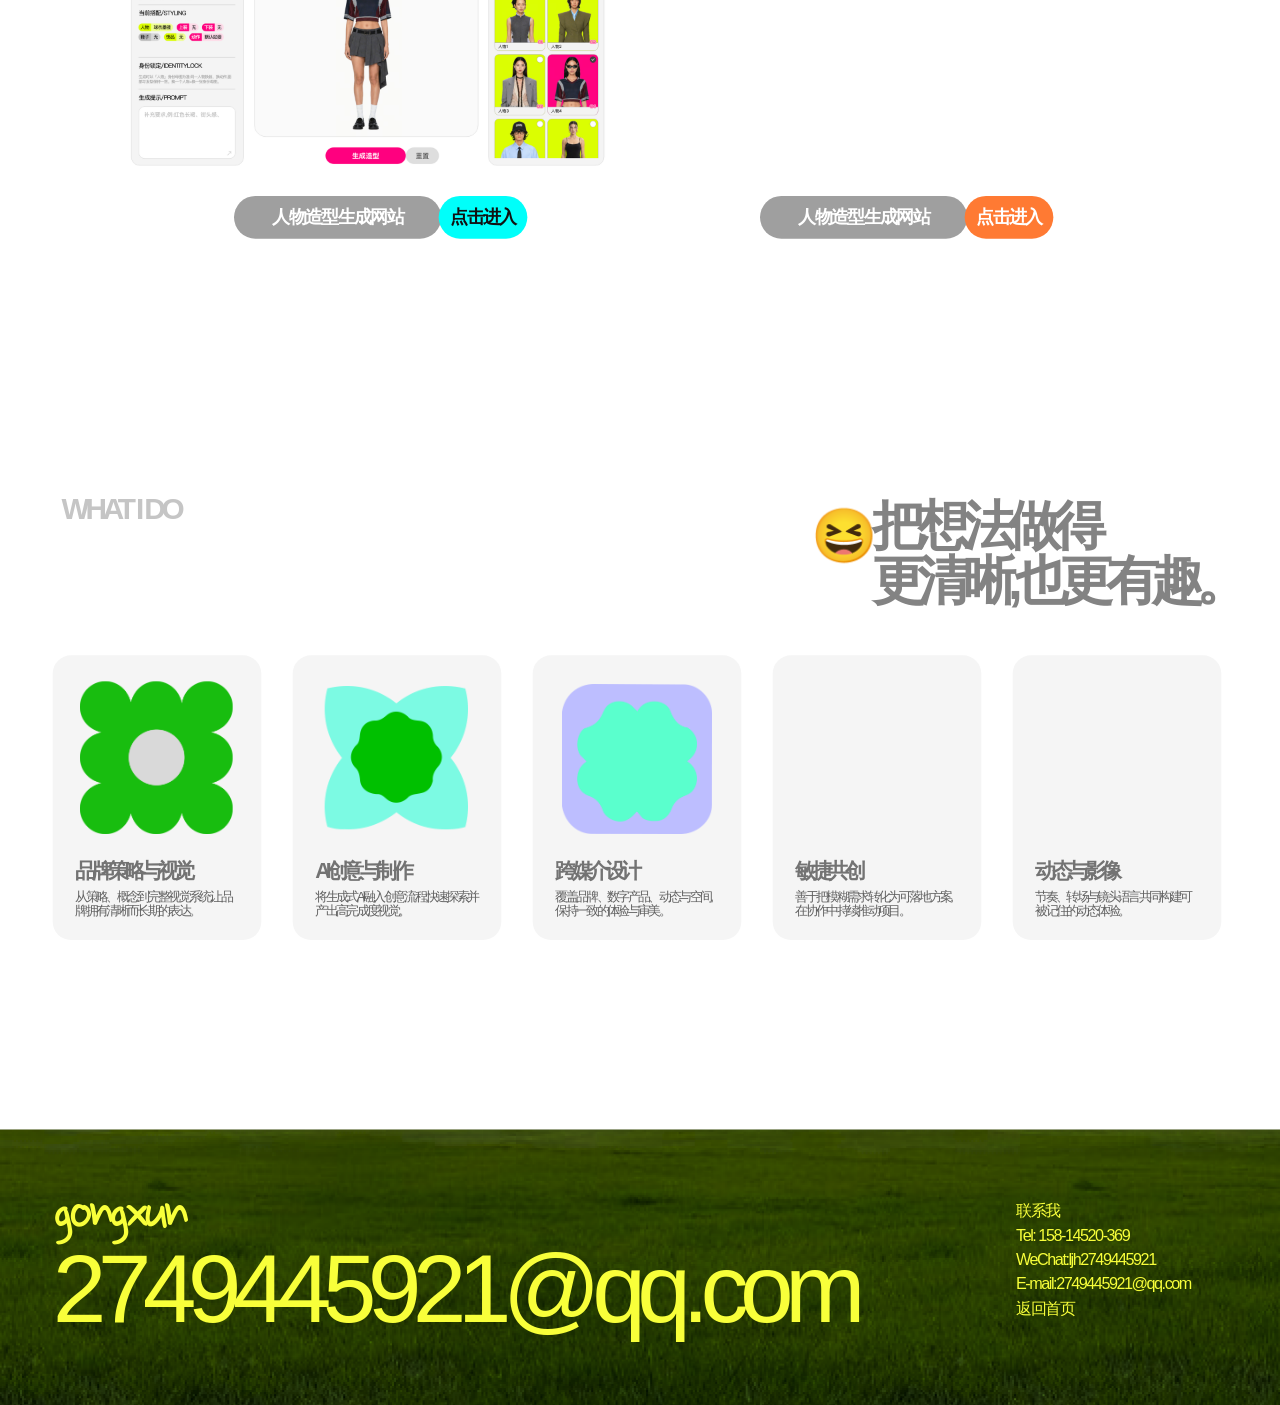
==== commit 779d3516: "fix: 详情文字固定右侧，藤蔓落左侧，避免重叠" ====
--- a/portfolio.html
+++ b/portfolio.html
@@ -487,15 +487,12 @@
   if(popObj&&popObj.obj!==sign){popObj.obj.position.z=popObj.obj.userData.baseZ??0;popObj=null}
   focus=sign;mode='detail';controls.enabled=false;
   fillPanel(leaves[idx].ci);
-  const dir=leaves[idx].side<0?-1:1;
-  panel.classList.toggle('side-l',dir<0);
-  panel.classList.toggle('side-r',dir>0);
+  panel.classList.remove('side-l');panel.classList.add('side-r');
   document.body.classList.add('detail-on');
   popObj={obj:sign,tz:(sign.userData.baseZ??0)+.8};
-  const{cam,target}=signFrame(sign,dir<0?5.35:4.9,(dir<0?0.32:0.55)*dir,(dir<0?0.95:1.3)*dir);
-  const shift=dir*3.4;
-  cam.x+=shift;
-  target.x+=shift;
+  const{cam,target}=signFrame(sign,4.9,0.55,1.3);
+  cam.x+=3.4;
+  target.x+=3.4;
   tween({cam,target,rig:idleState.rig.clone()});
 }
 function restore(){
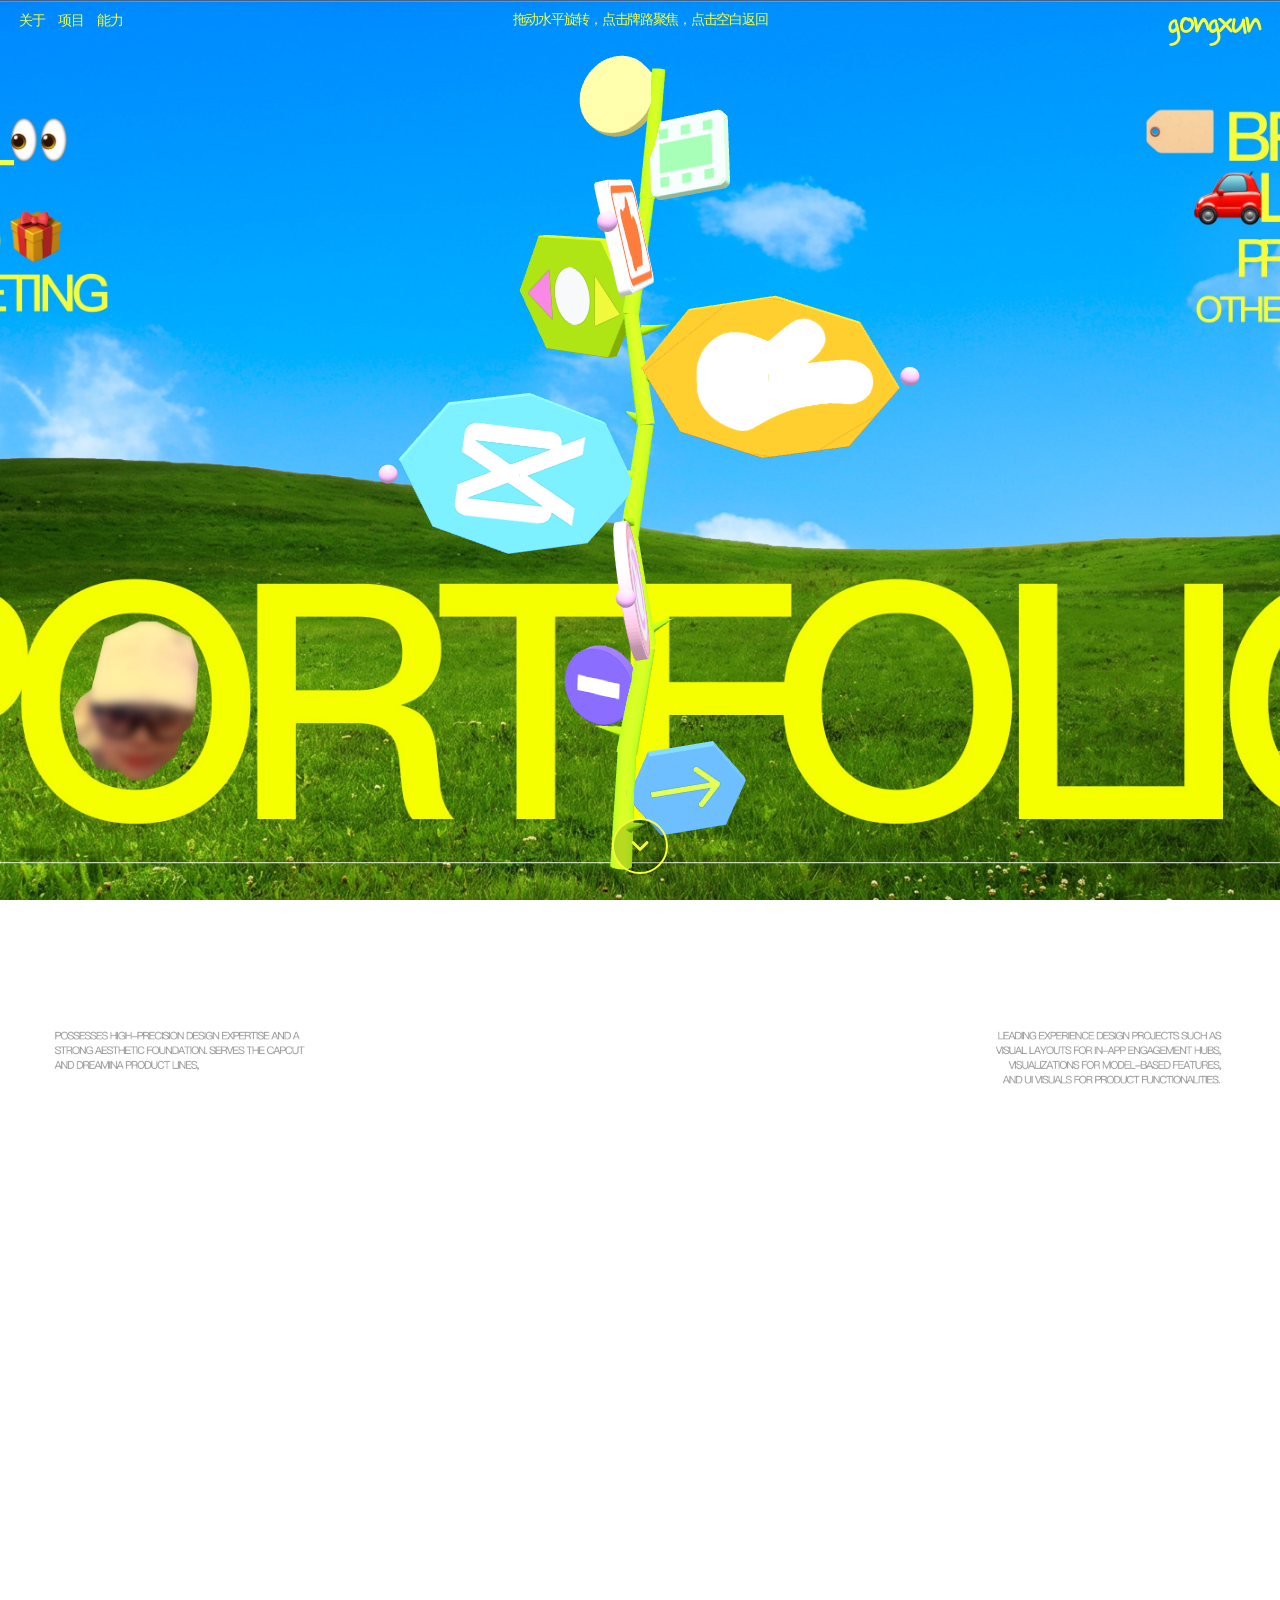
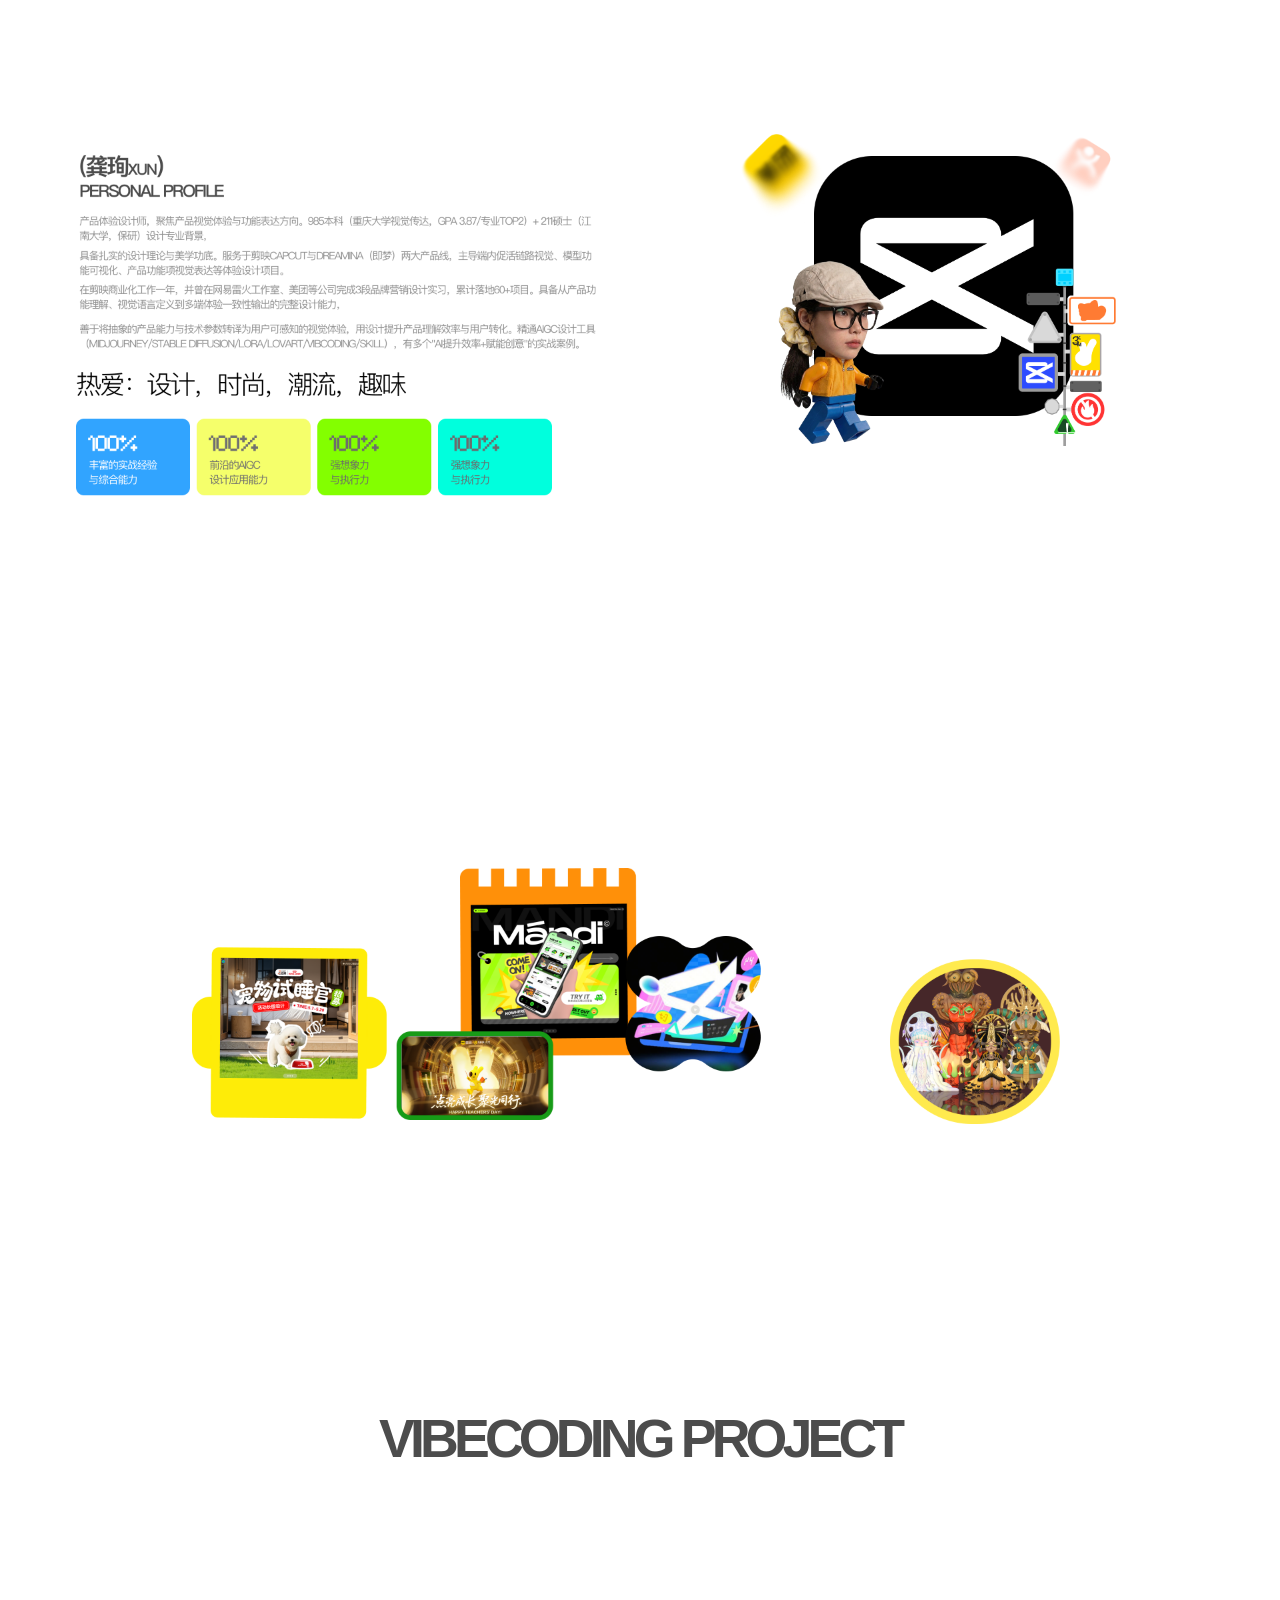
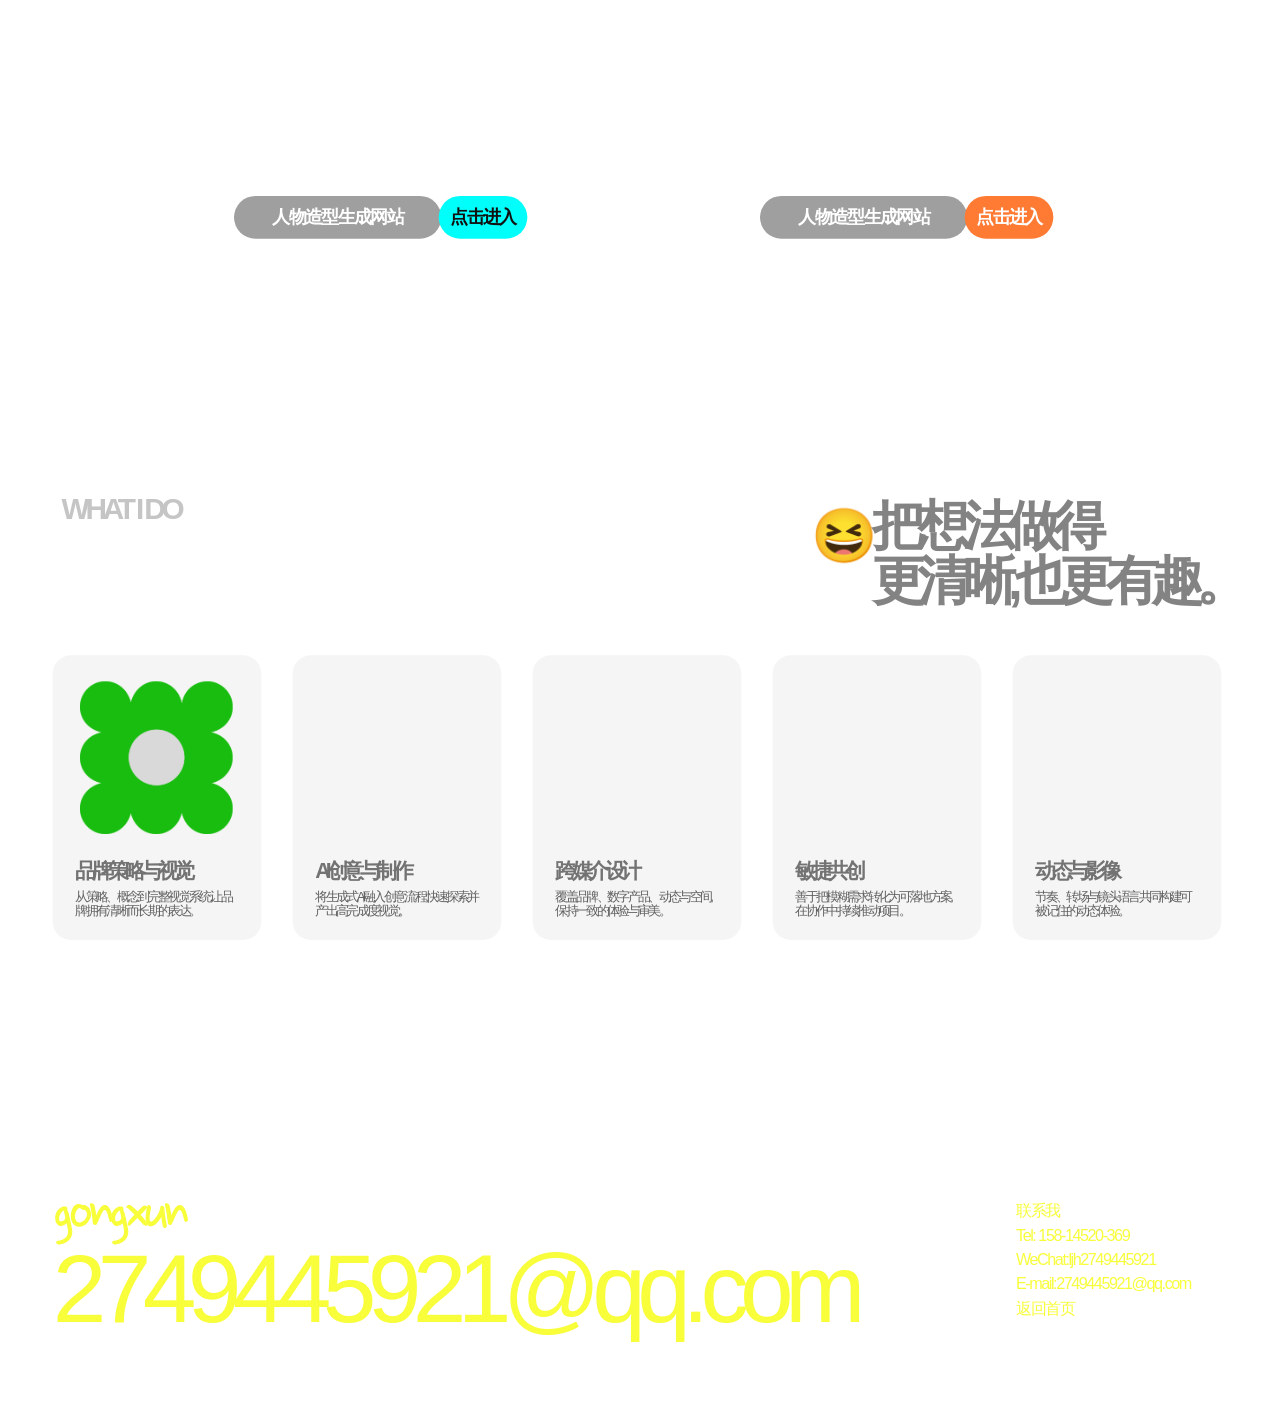
==== commit 7ac2920c: "fix: 详情态藤蔓进一步左移，固定在屏幕左侧" ====
--- a/portfolio.html
+++ b/portfolio.html
@@ -491,8 +491,8 @@
   document.body.classList.add('detail-on');
   popObj={obj:sign,tz:(sign.userData.baseZ??0)+.8};
   const{cam,target}=signFrame(sign,4.9,0.55,1.3);
-  cam.x+=3.4;
-  target.x+=3.4;
+  cam.x+=5.5;
+  target.x+=5.5;
   tween({cam,target,rig:idleState.rig.clone()});
 }
 function restore(){
